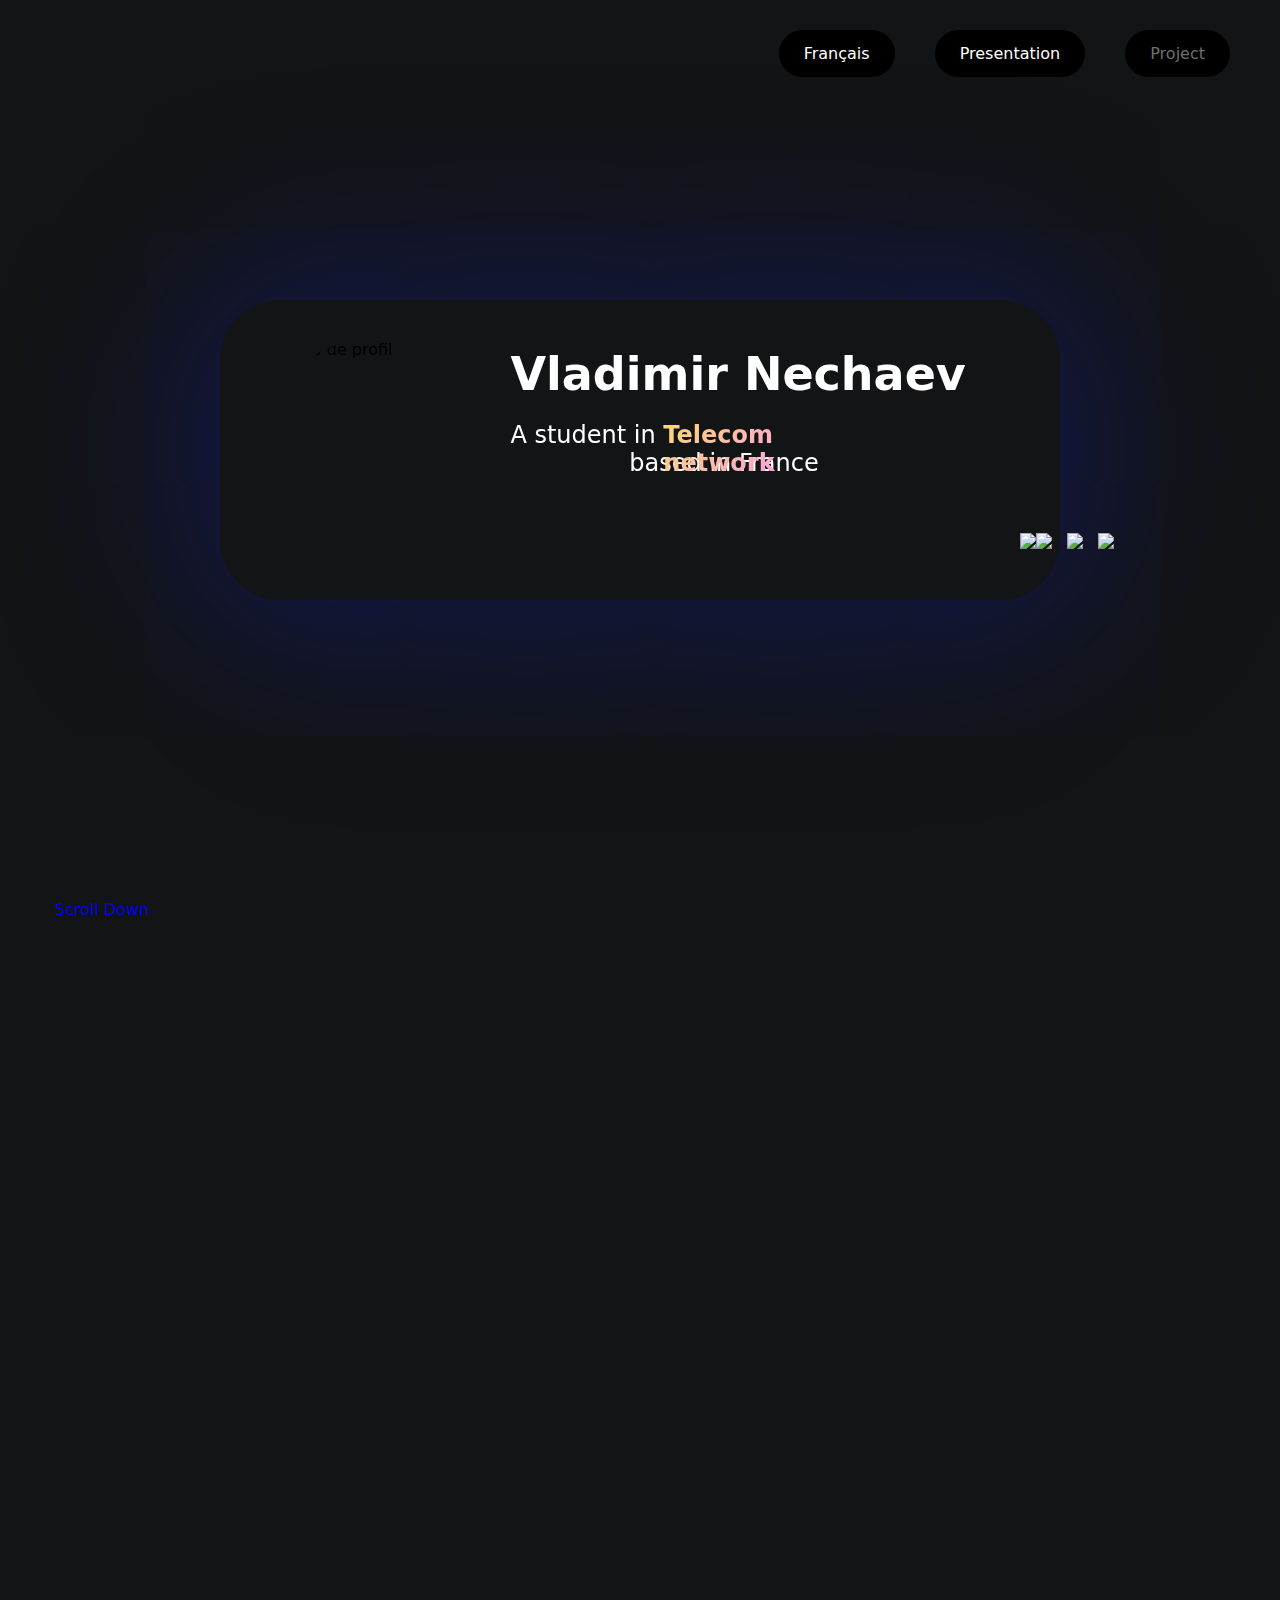
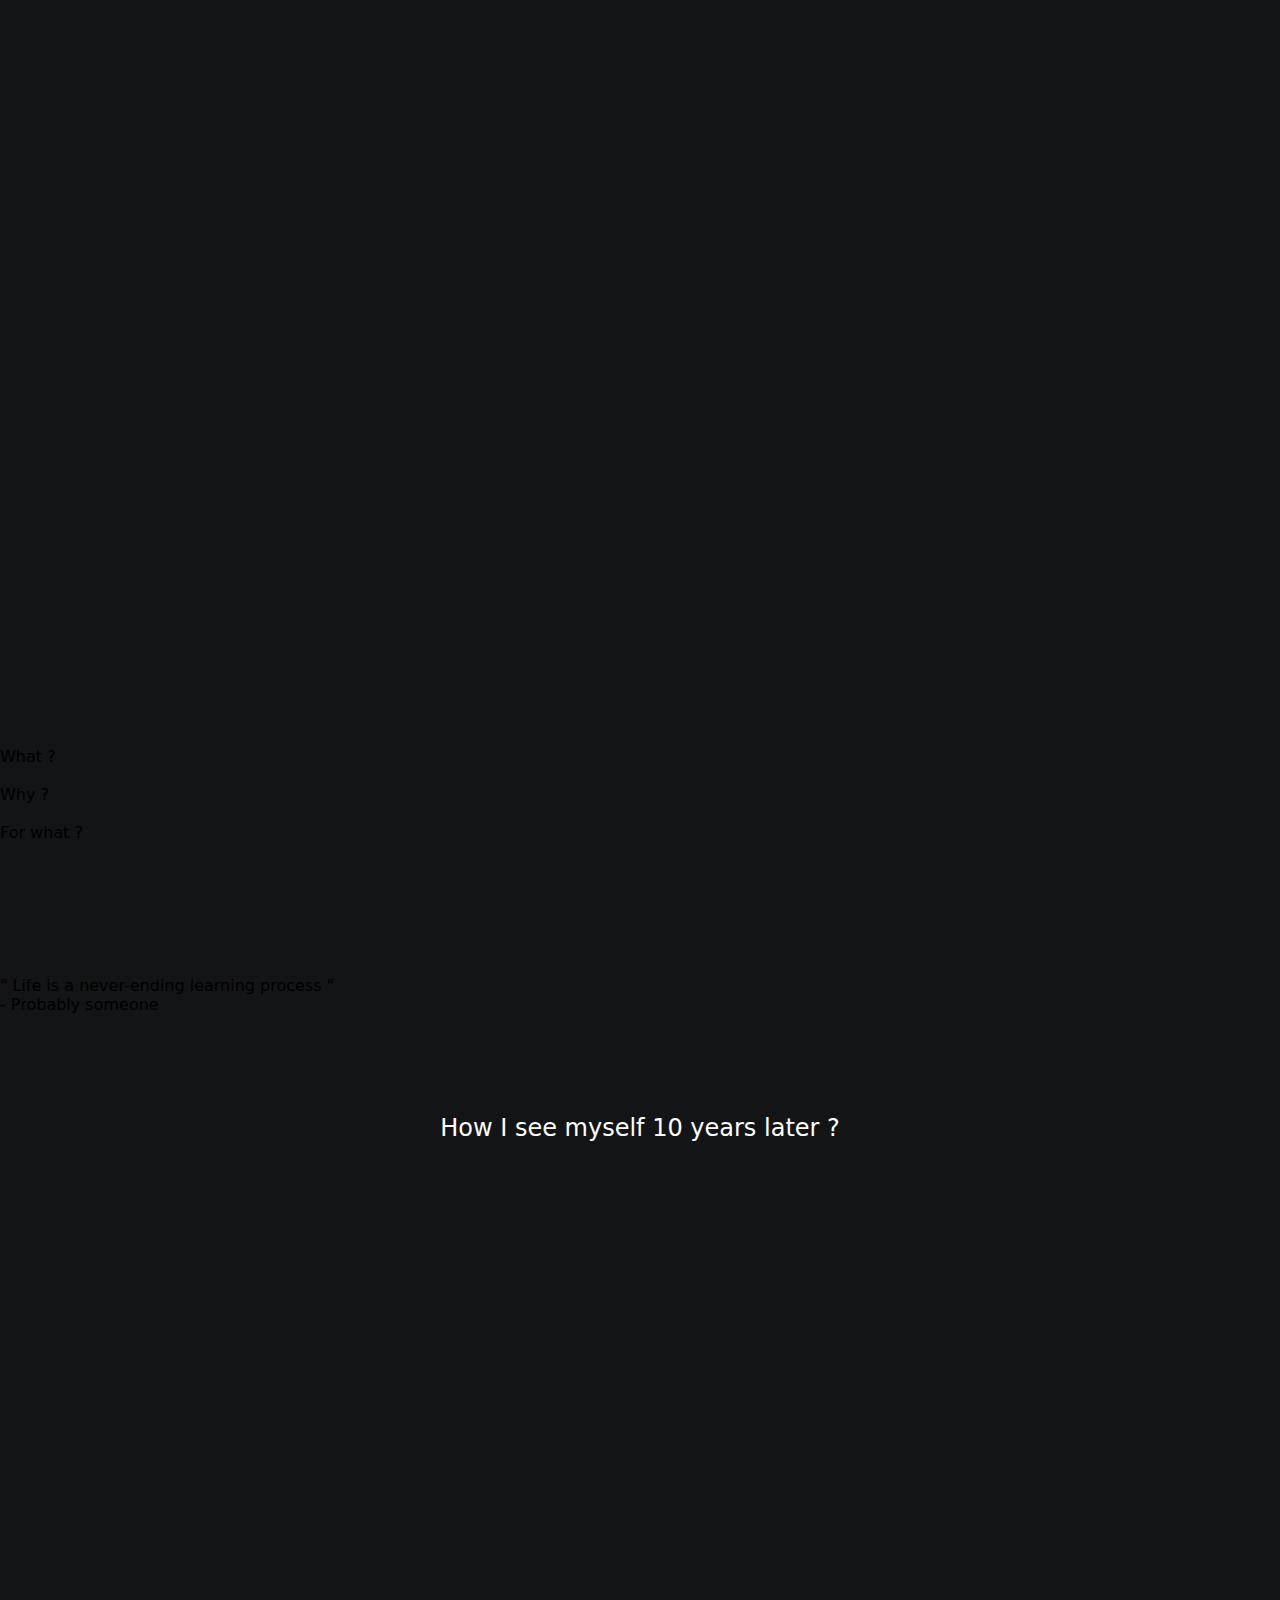
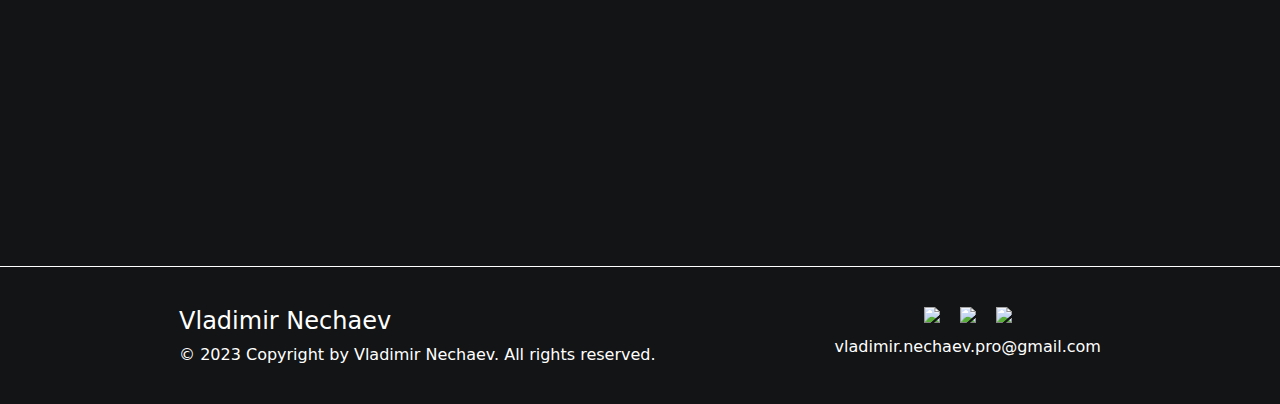
==== index-eng.html @ 0eebce8b "English" ====
<!DOCTYPE html>
<html lang="fr">
<head>
    <meta charset="UTF-8">
    <meta name="viewport" content="width=device-width, initial-scale=1.0">
    <title>Vladimir Nechaev - Portfolio</title>
    <link rel="stylesheet" href="css/header.css">
    <link rel="stylesheet" href="css/card-presentation.css">
    <link rel="stylesheet" href="css/reorirentation.css">
    <link rel="stylesheet" href="css/citation.css">
    <link rel="stylesheet" href="css/vision.css">
    <link rel="stylesheet" href="css/souhait.css">
    <link rel="stylesheet" href="css/metier.css">
    <link rel="stylesheet" href="css/footer.css">
    <link rel="stylesheet" href="css/media.css">
    <link rel="stylesheet" href="lang/lang.css">
    <link href="https://unpkg.com/aos@2.3.1/dist/aos.css" rel="stylesheet">
    <script src="https://unpkg.com/aos@2.3.1/dist/aos.js"></script>
    <link rel="shortcut icon" href="images/favicon.svg">
</head>

<body>
    <header class="bg">    
        <div class="video">
            <video class="video-bg" autoplay="autoplay" muted="" loop="infinte" src="images/data.mp4"></video>
        </div>
        <section class="marginbg">
            <nav class="lien-a">
                <a class="lang" href="index.html">Français</a>
                <a class="presentation" >Presentation</a>
                <a href="projet.html" class="projet" >Project</a> 
            </nav>
            
            <section class="cardprofil">

                <div class="bg-profil">
                    <img class="pp" src="images/pp.jpg" alt="Photo de profil">
                    <div class="infoprofil">
                        <h1 class="name">Vladimir Nechaev</h1>
                        <h2 class="bio">A student in <strong class="reseautelecom">Telecom network</strong> based in France</h2>
                        <section class="rsociaux">
                            <a href="mailto:vladimir.nechaev.pro@gmail.com" class="mail" target="_blank">
                                <img src="images/mail.svg">
                            </a>
                            <a href="https://fr.linkedin.com/in/vladimir-nechaev-73aa3a1a1" class="linkedin" target="_blank">
                                <img src="images/linkedin.svg">
                            </a>
                            <a href="https://twitter.com/vladimir_nch" class="twitter" target="_blank">
                                <img src="images/twitter.svg">
                            </a>
                            <a href="https://www.instagram.com/vladimir_nchv/" class="instagram" target="_blank">
                                <img src="images/instagram.svg">
                            </a>

                        </section>  
                    </div>
                </div>
            </section>
        
            <section id="section" class="scroll">
                <a href="#start"><span></span> Scroll Down</a>
            </section>
            
        </section> 

    </header>

    <main>
        <div class="contenu">
            <h3 data-aos="zoom-out" id="start" class="apropos">About me</h3> 
        </div>

        <div class="margincard">
            <div class="cardgrid">
                
                <div data-aos="fade-right" id="card" class="card-a">
                    <h4 class="descritpion">Description</h4>
                    <p class="descritpion-p">French-Russian-Vietnamese born in Moscow, Russia, now living in France</p>
                    <br>
                    <p class="descritpion-p">I'm passionate about design, entrepreneurship, travel, cooking, the arts, cinema, Switzerland - pretty much anything and everything.</p>
                </div>

                <div data-aos="fade-left" id="card" class="card-b">
                    <a href="https://www.insee.fr/fr/statistiques/3676610?sommaire=3696937" target="_blank"> 
                    <h4 class="age">Age</h4>
                    <div class="age-circle">
                        <p class="age-n">19</p>
                        <img src="images/circle.svg" class="circle">
                    </div>
                    </a>
                </div>

                <div data-aos="fade-right" id="card" class="card-c">
                    <h4 class="localisation">Location</h4>
                    <a href="https://maps.app.goo.gl/Cd7Qs2GbvizMtQzr9" target="_blank">
                        <p class="ville">Colmar 
                        <svg class="loca" xmlns="http://www.w3.org/2000/svg" width="74" height="74" viewBox="0 0 74 74" fill="none">
                            <path fill-rule="evenodd" clip-rule="evenodd" d="M49.922 35.589C49.922 38.86 48.6226 41.997 46.3097 44.31C43.9967 46.6229 40.8597 47.9223 37.5887 47.9223C34.3177 47.9223 31.1807 46.6229 28.8677 44.31C26.5548 41.997 25.2554 38.86 25.2554 35.589C25.2554 32.318 26.5548 29.1809 28.8677 26.868C31.1807 24.555 34.3177 23.2556 37.5887 23.2556C40.8597 23.2556 43.9967 24.555 46.3097 26.868C48.6226 29.1809 49.922 32.318 49.922 35.589ZM43.7554 35.589C43.7554 37.2245 43.1057 38.793 41.9492 39.9495C40.7927 41.1059 39.2242 41.7556 37.5887 41.7556C35.9532 41.7556 34.3847 41.1059 33.2282 39.9495C32.0717 38.793 31.422 37.2245 31.422 35.589C31.422 33.9535 32.0717 32.385 33.2282 31.2285C34.3847 30.072 35.9532 29.4223 37.5887 29.4223C39.2242 29.4223 40.7927 30.072 41.9492 31.2285C43.1057 32.385 43.7554 33.9535 43.7554 35.589Z" fill="white"/>
                            <path fill-rule="evenodd" clip-rule="evenodd" d="M17.6148 54.8475C13.6399 51.0629 10.8765 46.1846 9.67414 40.8295C8.47173 35.4743 8.88431 29.8829 10.8597 24.7623C12.8351 19.6417 16.2846 15.2218 20.7719 12.0616C25.2593 8.90143 30.583 7.14288 36.0698 7.00834C41.5566 6.8738 46.96 8.36931 51.5969 11.3058C56.2337 14.2422 59.8957 18.4877 62.1197 23.5054C64.3437 28.523 65.0298 34.0875 64.0913 39.4951C63.1528 44.9027 60.6318 49.9106 56.8472 53.8855L37.712 73.9826L17.6148 54.8475ZM52.3825 49.6336L37.4993 65.2661L21.8668 50.3828C18.7753 47.4392 16.6261 43.6451 15.691 39.4801C14.7559 35.3151 15.0768 30.9663 16.6131 26.9837C18.1495 23.001 20.8323 19.5634 24.3223 17.1055C27.8124 14.6476 31.9529 13.2798 36.2203 13.175C40.4877 13.0702 44.6903 14.2332 48.2968 16.5169C51.9032 18.8005 54.7515 22.1024 56.4815 26.0048C58.2115 29.9072 58.7454 34.235 58.0158 38.4409C57.2862 42.6467 55.3258 46.5418 52.3825 49.6336Z" fill="white"/>
                        </svg> 
                        </p>
                    </a>
                </div>

                <div data-aos="fade-left" id="card" class="card-d">
                    <h4 class="centre">Area of interest</h4>
                    <div class="centredinteret">
                        <p class="interet">🌉 Design</p>
                        <p class="interet">💪 Sport</p>
                        <p class="interet">🧑🏻‍💻 Coding</p>
                        <p class="interet">💼 Entrepreneurship</p>
                        <p class="interet">🎨 Art</p>
                    </div>
                </div>

                <div data-aos="fade-up" id="card" class="card-e">
                    <h4 class="formation">Education</h4>

                    <section class="formation-all">

                        <section class="bloc-forma">
                            <a href="https://www.google.com/maps/place/Institution+Sainte+Jeanne+d'Arc/@47.7510358,7.3289624,15z/data=!4m10!1m2!2m1!1sjeanne+d'arc+mulhouse!3m6!1s0x47919b0bb37f8f4b:0xa2347cc8f3a97f74!8m2!3d47.7438673!4d7.3368744!15sChVqZWFubmUgZCdhcmMgbXVsaG91c2WSAQ9wcml2YXRlX2NvbGxlZ2XgAQA!16s%2Fg%2F1tcvn5zd?entry=ttu" target="_blank" class="card-forma">
                                <h5 class="forma-b">High School Jeanne d’arc</h5>
                                <p class="forma-c">Bac général mention TB : SES / HGGSP</p>
                            </a>
                            <a href="https://www.google.com/maps/place/Dut+Techniques+De+Commercialisation/@48.0775104,7.3685798,17z/data=!3m1!4b1!4m6!3m5!1s0x479165fbf4997f3f:0xb5f7d652ec95aba9!8m2!3d48.0775068!4d7.3711547!16s%2Fg%2F11j2yps830?entry=ttu" target="_blank" class="card-forma">
                                <h5 class="forma-b">BUT TC</h5>
                                <p class="forma-c">1 year successfully completed, negotiation competition won</p>
                            </a>
                            <a href="https://www.google.com/maps/place/IUT+de+Colmar-+Département+Reseaux+%26+Télécommunications/@48.0775549,7.3687336,17z/data=!3m1!4b1!4m6!3m5!1s0x479165fbf6a831af:0x8492be3c208e1ed2!8m2!3d48.0775513!4d7.3713085!16s%2Fg%2F11dxc1rqnf?entry=ttu" target="_blank" class="card-forma">
                                <h5 class="forma-b">BUT Network and Telecom</h5>
                                <p class="forma-c">In progress.....</p>
                            </a>
                        </section>

                        <img data-aos="fade-right" src="images/line.png" class="line"> 

                        <div data-aos="fade-down" class="reo-line">
                            <div class="line-v">
                                <img src="images/line-v.png">
                            </div>
                                
                            <p>Reorientation</p>
                        </div>
                    
                    </section>
                </div>
            </div>
        </div>

        <div data-aos="fade-down" class="def">
            <li> BUT : Bachlor Universitaire Technologique</li>
            <li> TC : Marketing technology</li>
            <li> RT : Network and telecom</li>
            <li> Âge : Estimated at 80 years, based on average French life expectancy</li>
        </div>

        <div class="reorientation">
            <div class="reo-title">
                <img class="round" data-aos="fade-right" data-aos-delay="200" src="images/round.svg">
                <img data-aos="fade-right" data-aos-delay="100" src="images/round.svg">
                <h2 data-aos="zoom-in" >Reorientation</h2>
                <img data-aos="fade-left" data-aos-delay="00" src="images/round.svg">
                <img class="round" data-aos="fade-left" data-aos-delay="200" src="images/round.svg">
            </div>

            <p class="quoi">What ?</p>
            <p data-aos="zoom-out" class="quoi-p">I reoriented myself after my BUT 1 in TC.</p>
            <p class="pourquoi">Why ?</p>
            <p data-aos="zoom-out" class="pourquoi-p">I was looking to acquire more advanced technical skills, ones I couldn't easily master on my own, while at the same time broadening my job prospects.</p>
            <p class="pour-quoi">For what ?</p>
            <p data-aos="zoom-out" class="pour-quoi-p">For a BUT RT, which I consider more suited to my needs, it enables me to acquire skills in coding and computer networks. The technical aspect, combined with my business skills, will make me versatile and well-rounded.</p>

        </div>

        <div class="citation"> 
            <p data-aos="fade-up" data-aos-delay="100" class="cita-a"> But </p>
            <p data-aos="fade-up" data-aos-delay="200" class="cita-b"> it's not  </p>
            <p data-aos="fade-up" data-aos-delay="300" class="cita-c"> the end.......... </p>
            <p data-aos="fade-up" data-aos-delay="400" class="cita-main"> ...Because... </p>

            <section class="cita">
                <img data-aos="fade-right" class="line-b" src="images/line2.png">
                <p class="citation-p">" Life is a never-ending learning process "</p>
                <p class="citation-author">- Probably someone</p>
            </section>

            <img data-aos="fade-down" data-aos-duration="700" src="images/arrow.png">
        </div>

        <div class=vision>
            <p class="plus-tard">How I see myself 10 years later ?</p>
            <p data-aos="fade-up" class="honnete">I honestly don't know.</p>
            <p data-aos="fade-down" class="blabla">Given the palpable uncertainty that characterizes the future, it's becoming increasingly complex to map out long-term perspectives. As we look ahead to the next ten years, the fog of uncertainty seems to thicken, making the task of projecting ourselves into the future an arduous one. The undeniable reality is that our societies are evolving, shaped by forces that are sometimes beneficial, sometimes devastating. Climate upheavals, manifest in extreme weather phenomena, are disrupting the environmental balance. These changes not only have ecological consequences, but also have social, economic and political repercussions. Armed conflicts, exacerbated by increasingly scarce resources, are emerging as question marks over global stability.</p>
            <p data-aos="zoom-out" class="mais">But...</p>
        </div>

        <div class="souhait">
            <p data-aos="fade-right" class="souhait-p">I would like to</p>
            
            <div class="margincard-terme">
                <section class="terme-card">
                    <div data-aos="fade-right" data-aos-delay="300" class="court-terme">
                        <p class="terme-title">Short term</p>
                        <p class="terme-p">Succeed in my BUT and maybe go abroad if I can. <br><br> Do side projects to discover and create small businesses.</p>
                        <p class="sky">Sky</p>
                    </div>
                    <div data-aos="fade-right" data-aos-delay="500" class="moyen-terme">
                        <p class="terme-title-a">Medium term</p>
                        <p class="terme-p-a">Continue my studies and go to engineering school if I can, or a Master's degree. <br><br> Create my own business, application or software. Diversify my activities.</p>
                        <p class="isthe">is the</p>
                    </div>
                    <div data-aos="fade-right" data-aos-delay="700" class="long-terme">
                        <p class="terme-title-a">Long term</p>
                        <p class="terme-p-a">Find a job in Switzerland, or a qualified position in France. Or telecommute from abroad. <br><br> And finally, to be fulfilled with my life.</p>
                        <p class="limite">limit</p>
                    </div>
                </section>
            </div>
        </div>

        <div class="metier">
            <p data-aos="fade-right" class="metier-title">The jobs I'd like to do</p>
            
            <div class="margincard-metier">
                <section class="metier-card">
                    <div data-aos="zoom-out" data-aos-delay="100" class="metier-a">
                        <p class="metier-card-title">Business Engineer</p>
                        <p class="metier-card-p">A job that combines technical and commercial skills. <br><br> This is the position I'd like to achieve by combining my technical knowledge with my business experience.</p>
                    </div>
                    <div data-aos="zoom-out" data-aos-delay="300" class="metier-b">
                        <p class="metier-card-title">Fullstack developer</p>
                        <p class="metier-card-p">I'd like to have enough coding skills to create sites, software and networks. <br><br> This profession is in demand on the job market</p>
                    </div>
                    <div data-aos="zoom-out" data-aos-delay="500" class="metier-c">
                        <p class="metier-card-title">Network Admin</p>
                        <p class="metier-card-p">This could be a good way to start your career. <br><br> I'd like to go to Switzerland or abroad to practice it.</p>
                    </div>
                    <div data-aos="zoom-out" data-aos-delay="100" class="metier-d">
                        <p class="metier-card-title">Entrepreneur</p>
                        <p class="metier-card-p">Depending on the results of my projects. If I can make a business profitable.<br><br> If not, open my own business "digitization" company.</p>
                    </div>
                    <div data-aos="zoom-out" data-aos-delay="300" class="metier-e">
                        <p class="metier-card-title">Graphic designer</p>
                        <p class="metier-card-p">If it's not replaced by AI, I can do it freelance.<br><br>It's my job-passion.</p>
                    </div>
                    <div data-aos="zoom-out" data-aos-delay="500" class="metier-f">
                        <p class="metier-card-title">Un métier qui n’existe pas encore</p>
                        <p class="metier-card-p">AI will replace 80% of jobs. I don't know if all those mentioned above won't just disappear.<br><br>I'll adapt.</p>
                    </div>
                </section>

            </div>
        
        </div>

    </main>

        <footer>
            <section class="footer-main">
                <div class="vladimir-copy">
                    <p class="vladimir">Vladimir Nechaev</p>
                    <p class="copyright">© 2023 Copyright by Vladimir Nechaev. All rights reserved.</p>
                </div>

                <section class="footer-rs">

                    <section class="footer-rsociaux">
                        <a href="https://fr.linkedin.com/in/vladimir-nechaev-73aa3a1a1" class="linkedin" target="_blank">
                            <img src="images/linkedin.svg">
                        </a>
                        <a href="https://twitter.com/vladimir_nch" class="twitter" target="_blank">
                            <img src="images/twitter.svg">
                        </a>
                        <a href="https://www.instagram.com/vladimir_nchv/" class="instagram" target="_blank">
                            <img src="images/instagram.svg">
                        </a>
                    </section>  

                    <a href="mailto:vladimir.nechaev.pro@gmail.com" class="mail-vlad">vladimir.nechaev.pro@gmail.com</a>

                </section>

            </section>
        </footer>

    <script>
        AOS.init();
    </script>

</body>

</html>
---- css/header.css ----
* {
    text-decoration: none;
    margin: 0;
    padding: 0;
    font-family: system-ui, -apple-system, BlinkMacSystemFont, 'Segoe UI', Roboto, Oxygen, Ubuntu, Cantarell, 'Open Sans', 'Helvetica Neue', sans-serif;
}

h1, h2, h3, h4, h5, p {
    margin: 0;
}

body {
    background-color: #131415;
}

.video {
    position: absolute;
    width: 100%;
    height: 100vh;
    overflow: hidden;
    z-index: -100;
}

.video-bg {
    position: absolute;
    min-width: 100%;
    min-height: 100%;
}

header {
    width: 100%;
    min-height: 100vh;
    min-width: 100vh;
    padding: 0;
    position: relative;
}

.marginbg {
    margin-inline: 55px;
}

/*les boutons boutons*/ 

.lien-a {
    position: absolute;
    right: 0;
    margin: 30px;
    display: inline;
}

.lien-a a { 
    text-decoration: none;
    color: white;
    font-size: 16px;
    margin-inline: 20px;
    display: inline-block;
    font-size: 16px;
    padding: 14px 25px;
    margin-left: 15px;
    justify-content: center;
    align-items: center;
    border: none;
    border-radius: 100px;
    background: black;
    transition: all 0.3s;
}

.lien-a a:hover {
    box-shadow: inset 0 0 0 1px #ffffff;
}

.lien-b a:hover {
    box-shadow: inset 0 0 0 1px #ffffff;
}

a.projet {
    color: rgba(255, 255, 255, 0.438);
}

/*carte profile*/ 


.cardprofil {
    display: grid;
    place-items: center;
    min-height: 100vh;

}

.bg-profil {
    width: 760px;
    height: 300px;
    padding-inline: 40px;
    border-radius: 60px;
    -webkit-backdrop-filter: blur(15px);
    box-shadow: 0px 4px 200px 30px rgba(13, 37, 255, 0.25);
    backdrop-filter: blur(15px);
    display: flex;
    align-items: center;
    transition: all 0.4s;
}

.bg-profil:hover {
    border: 1px solid rgb(196, 196, 196);
    transform: scale(1.07);
}

.pp {
    width: 220px;
    height: 220px;
    flex-shrink: 0;
    border-radius: 999px;
    transition: all 0.2s;
}

.pp:active {
    transform: scale(0.9);
}

.infoprofil {
    display: flex;
    flex-direction: column;
    margin-left: 4%;
}

.name {
    color: #FFF;
    font-size: 46px;
    font-style: normal;
    font-weight: 700;
    margin-bottom: 4%;
}

.bio {
    color: #FFF;
    font-size: 24px;
    font-style: normal;
    font-weight: 400;
    width: 70%;
    margin-bottom: 1%;
}

.reseautelecom {
    font-style: normal;
    font-weight: 600;
    line-height: normal;
    position: relative;
    color: transparent;
    font-weight: bold;
}

.reseautelecom::after {
    content: "Réseau Telecom";
    position: absolute;
    top: 0;
    left: 0;
    background: linear-gradient(-45deg, #B4FFA1 , #00FFE0 , rgb(251, 143, 255) , #ffd970);
    background-size: 400% 400%;
    -webkit-background-clip: text;
    background-clip: text;
    color: transparent;
    animation: gradient 15s ease infinite;
}

@keyframes gradient {
    0% {
        background-position: 0% 50%;
    }
    50% {
        background-position: 100% 50%;
    }
    100% {
        background-position: 0% 50%;
    }
}

/*Réseau sociaux*/


.rsociaux {
    margin-top: 10%;
    margin-left: 100%;
    display: flex;
}

.twitter {
    margin-inline: 15px;
    transition: all 0.2s;
}

.linkedin {
    transition: all 0.2s;
}

.instagram {
    transition: all 0.2s;
}

.twitter:hover {
    transform: scale(1.20);
}

.linkedin:hover {
    transform: scale(1.20);
}

.instagram:hover {
    transform: scale(1.20);
}

/*langues*/

.gb {
    position: absolute; 
    bottom: 60px;
    display: flex;
    flex-direction: row-reverse;
    align-items: center;
    text-decoration: none;
    color: white;
}

.english {
    margin-left: 5px;
}
---- css/card-presentation.css ----
/*Main*/

.apropos {
    color: #FFF;
    font-size: 38px;
    font-weight: 500;
    margin-left: 20%;
}

main {
    overflow: hidden;
}

.contenu {
    margin-top: 80px;
}

.margincard {
    display: flex;
    justify-content: center;
}

/*grid de card*/

.cardgrid {
    margin-top: 80px;
    display: grid;
    grid-template-columns: repeat(3, 300px);
    grid-template-rows: repeat(3, 300px);
    grid-row-gap: 40px;
    grid-column-gap: 30px;
}

/*cards*/

/*card-a ------------------------------------------*/

.card-a {
    grid-column-start: 1;
    grid-column-end: 3;
    border-radius: 40px;
    background: linear-gradient(66deg, #06F -89.86%, #AD00FF 112.72%);    
    box-shadow: 0px 4px 200px 30px rgba(13, 37, 255, 0.25);
    padding: 4%;
    transition: all 0.3s;    
}

.descritpion {
    color: white;
    font-size: 28px;
    font-weight: 500;
    margin-bottom: 30px;
}

.descritpion-p {
    color: white;
    font-size: 20px;
    margin-left: 15px;
    transition: all 0.4s;
}

.card-a:hover {
    transform: scale(1.035);
    backdrop-filter: blur(100px);
}

.card-a:hover .descritpion-p {
    transform: scale(0.98);
}

/*card-b ------------------------------------------*/


.card-b {
    grid-column-start: 3;
    grid-column-end: 4;
    position: relative;
    border-radius: 40px;
    background: linear-gradient(152deg, #11CDCC -8.23%, #83FF44 181.57%);  
    box-shadow: 0px 4px 200px 30px #00c2a82d;  
    padding: 7%;
    transition: all 0.3s;
}

.age {
    color: white;
    font-size: 28px;
    font-weight: 500;
}

.age-circle {
    position: absolute;
    top: 50%;
    left: 50%;
    transform: translate(-50%, -50%);
    display: flex;
    align-items: center;
    justify-content: center;
}

.age-n {
    position: absolute;
    color: white;
    font-size: 28px;
    font-weight: 400;
}

.circle {
    position: absolute;
    transition: all 0.5s;
}

.card-b:hover .circle {
    transform: rotate(360deg) scale(0.75);
}

.card-b:hover {
    transform: scale(1.035);
    backdrop-filter: blur(100px);
}

/*card-c ------------------------------------------*/


.card-c {
    grid-column-start: 1;
    grid-column-end: 2;
    border-radius: 40px;
    background: linear-gradient(314deg, #ffd970 -7.02%, #FF007A 135.24%);    
    box-shadow: 0px 4px 200px 30px #c200c22d;
    padding: 7%;
    transition: all 0.3s;
}

.localisation {
    color: white;
    font-size: 28px;
    font-weight: 500;
    margin-bottom: 23%;
}

.ville {
    color: white;
    font-size: 28px;
    display: flex;
    flex-direction: row-reverse;
    align-items: center;
    justify-content: center;
    transition: all 0.4s;
}

.card-c:hover {
    transform: scale(1.035);
    backdrop-filter: blur(100px);
}

.card-c:hover .ville {
    transform: scale(0.9);
}

/*card-d ------------------------------------------*/


.card-d {
    grid-column-start: 2;
    grid-column-end: 4;
    border-radius: 40px;
    background: linear-gradient(182deg, #DB00FF -53.29%, #FF5F2D 143.88%);    
    box-shadow: 0px 4px 200px 30px #3400c22d;
    padding: 4%;
    transition: all 0.3s;
}

.centre {
    color: white;
    font-size: 28px;
    font-weight: 500;
    margin-bottom: 8%;
}

.centredinteret {
    display: flex;
    width: 500px;
    color: white;
    flex-wrap: wrap;
    margin-left: 5%;
}

.interet {
    margin: 15px;
    margin-inline: 30px;
    font-size: 20px;
    transition: all 0.4s;
}

.card-d:hover .interet {
    transform: scale(0.95);
}

.card-d:hover {
    transform: scale(1.035);
    backdrop-filter: blur(100px);
}

/*card-e ------------------------------------------*/


.card-e {
    grid-column-start: 1;
    grid-column-end: 4;
    border-radius: 40px;
    padding: 3%;
    position: relative;
    background: linear-gradient(265deg, #00D1FF 7.87%, #1C4EFF 96.22%);    
    box-shadow: 0px 4px 200px 30px rgba(13, 37, 255, 0.25);
}

.formation-all {
    position: relative;
    display: flex;
    justify-content: center;
}

.formation {
    color: white;
    font-size: 28px;
    font-weight: 500;
    margin-bottom: 4%;
}

.bloc-forma {
    display: flex;
    justify-content: space-around;
    z-index: 2;
}

.card-forma {
    padding: 20px;
    width: 170px;
    height: 100px;
    background: black;
    border-radius: 30px;
    margin-inline: 46px;
    transition: all 0.2s;
}

.forma-b {
    margin-bottom: 10%;
    font-size: 20px;
}

.forma-b, .forma-c {
    color: white;
}

.line {
    position: absolute;
    bottom: 65px;
    width: 100vw;
}

.reo-line {
    display: flex;
    flex-direction: column;
    align-items: center;
    position: absolute;
    right: 235px;
    top: 100px;
}

.reo-line p {
    color: white;
    font-size: 22px;
    font-weight: 600;
}

.card-forma:hover {
    transform: scale(1.05);
    box-shadow: 0px 4px 200px 30px #3400c22d;
    backdrop-filter: blur(100px);
}

/* fin card */

.def {
    display: flex;
    flex-direction: column;
    color: white;
    margin-top: 80px;
    font-size: 20px;
    margin-left: 22%;

}
---- css/vision.css ----
.vision {
    margin-top: 80px;
    display: flex;
    align-items: center;    
    flex-direction: column;
}

.plus-tard {
    color: white;
    font-size: 24px;
    margin-bottom: 5%;
} 


.honnete {
    color: black;
    font-size: 24px;
    font-weight: 500;
    background: white;
    border-radius: 30px;
    padding: 5%;
    padding-inline: 17%;
}

.blabla {
    color: white;
    width: 50%;
    background: linear-gradient(180deg, #FFF 0%, rgba(255, 255, 255, 0.00) 100%);
    text-align: center;
    background-clip: text;
    -webkit-background-clip: text;
    -webkit-text-fill-color: transparent;
}

.mais {
    color: white;
    font-size: 24px;
    margin-top: 80px;
}
---- css/souhait.css ----
.souhait {
    margin-top: 100px;
}

.souhait-p {
    color: white;
    font-size: 24px;
    font-weight: 500;
    margin-left: 20%;
    margin-bottom: 100px;
}

.margincard-terme {
    display: flex;
    flex-direction: column;
    align-items: center;
}

.terme-card {
    display: grid;
    grid-template-columns: repeat(3, 300px);
    grid-column-gap: 70px;
}  

.court-terme {
    background: rgb(197, 197, 255);
    display: flex;
    flex-direction: column;
    width: 300px;
    height: 380px;
    border-radius: 40px;
    padding: 8%;
    margin-top: 20%;
    background: linear-gradient(285deg, #6396E3 -15.48%, #FFF 129.77%);
}

.moyen-terme {
    background: rgb(197, 197, 255);
    display: flex;
    flex-direction: column;
    width: 300px;
    height: 380px;
    border-radius: 40px;
    padding: 8%;
    margin-top: 10%;
    background: linear-gradient(243deg, #093FFF -21.39%, #A3C1EF 159.21%);
}

.long-terme {
    background: rgb(197, 197, 255);
    display: flex;
    flex-direction: column;
    width: 300px;
    height: 380px;
    border-radius: 40px;
    padding: 8%;
    background: linear-gradient(247deg, #000209 9.88%, #3968FA 114.6%);
}

.terme-title {
    margin-bottom: 40px;
    font-size: 32px;
    font-weight: 600;
} 

.terme-p {
    font-size: 20px;
    font-weight: 500;
} 

.terme-title-a {
    margin-bottom: 40px;
    font-size: 28px;
    color: white;
    font-weight: 500;
} 

.terme-p-a {
    font-size: 20px;
    color: white;
    font-weight: 500;
} 

.sky {
    margin-top: 37%;
    margin-left: 70%;
    color: rgba(255, 255, 255, 0.50);
    font-size: 48px;
    font-weight: 600;
}

.isthe {
    margin-top: 27%;
    margin-left: 60%;
    color: rgba(255, 255, 255, 0.50);
    font-size: 48px;
    font-weight: 600;
}

.limite {
    margin-top: 35%;
    margin-left: 60%;
    color: rgba(255, 255, 255, 0.50);
    font-size: 48px;
    font-weight: 600;
}
---- css/metier.css ----
.metier {
    margin-top: 100px;
}

.metier-title {
    color: white;
    font-size: 24px;
    font-weight: 500;
    margin-left: 20%;
    margin-bottom: 100px;
}

.margincard-metier {
    display: flex;
    flex-direction: column;
    align-items: center;
}

.metier-card {
    display: grid;
    grid-template-columns: repeat(3, 300px);
    grid-template-rows: repeat(2, 300px);
    grid-column-gap: 70px;
    grid-row-gap: 70px;
}  

.metier-card-title {
    color: white;
    margin-bottom: 40px;
    font-size: 32px;
    font-weight: 600;
    margin-left: 10px;
}

.metier-card-p {
    color: white;
    margin-bottom: 40px;
    font-size: 20px;
    font-weight: 500;
    margin-left: 10px;
}

.metier-a {
    width: 310px;
    height: 310px;
    border-radius: 40px;
    background: linear-gradient(170deg, #000 7.37%, #0B0036 118.4%);    
    padding: 5%;
}

.metier-b {
    width: 310px;
    height: 310px;
    border-radius: 40px;
    background: linear-gradient(170deg, #000 7.37%, #2F0036 118.4%);    
    padding: 5%;
}

.metier-c {
    width: 310px;
    height: 310px;
    border-radius: 40px;
    background: linear-gradient(170deg, #000 7.37%, #083600 118.4%);    
    padding: 5%;
}

.metier-d {
    width: 310px;
    height: 310px;
    border-radius: 40px;
    background: linear-gradient(170deg, #000 7.37%, #421C1C 118.4%);    
    padding: 5%;
}

.metier-e {
    width: 310px;
    height: 310px;
    border-radius: 40px;
    background: linear-gradient(170deg, #000 7.37%, #003633 118.4%);    
    padding: 5%;
}

.metier-f {
    width: 310px;
    height: 310px;
    border-radius: 40px;
    background: linear-gradient(170deg, #000 7.37%, #2F3600 118.4%);    
    padding: 5%;
}
---- css/footer.css ----
footer {
    margin-top: 15%;
    color: white;
    border-top: 1px solid rgb(255, 255, 255);
    width: 100%;
}

.footer-main {
    margin-top: 40px;
    margin-bottom: 40px;
    display: flex;
    justify-content: space-evenly;
}

.vladimir {
    font-size: 24px;
    margin-bottom: 10px;
}

.footer-rs {
    display: flex;
    flex-direction: column;
    align-items: center;
}

.footer-rsociaux {
    margin-bottom: 10px;
} 

.mail-vlad {
    color: white;
}
---- lang/lang.css ----
.reseautelecom {
    font-style: normal;
    font-weight: 600;
    line-height: normal;
    position: relative;
    color: transparent;
    font-weight: bold;
}

.reseautelecom::after {
    content: "Telecom network";
    position: absolute;
    top: 0;
    left: 0;
    background: linear-gradient(-45deg, #B4FFA1 , #00FFE0 , rgb(251, 143, 255) , #ffd970);
    background-size: 400% 400%;
    -webkit-background-clip: text;
    background-clip: text;
    color: transparent;
    animation: gradient 10s ease infinite;
}

@keyframes gradient {
    0% {
        background-position: 0% 50%;
    }
    50% {
        background-position: 100% 50%;
    }
    100% {
        background-position: 0% 50%;
    }
}

.cita-main::after {
    width: 110%;
    content: "...Because...";
    position: absolute;
    top: 0;
    left: 0;
    background: linear-gradient(-45deg, #B4FFA1 , #00FFE0 , rgb(251, 143, 255) , #ffd970);
    background-size: 400% 400%;
    -webkit-background-clip: text;
    background-clip: text;
    color: transparent;
    animation: gradient 6s ease infinite;
}

@keyframes gradient {
    0% {
        background-position: 0% 50%;
    }
    50% {
        background-position: 100% 50%;
    }
    100% {
        background-position: 0% 50%;
    }
}

.design::after {
    content: "Design";
    position: absolute;
    top: 0;
    left: 0;
    background: linear-gradient(-45deg, #B4FFA1 , #00FFE0 , rgb(247, 18, 255) , #ffd970);
    background-size: 400% 400%;
    -webkit-background-clip: text;
    background-clip: text;
    color: transparent;
    animation: gradient 6s ease infinite;
}

@keyframes gradient {
    0% {
        background-position: 0% 50%;
    }
    50% {
        background-position: 100% 50%;
    }
    100% {
        background-position: 0% 50%;
    }
}
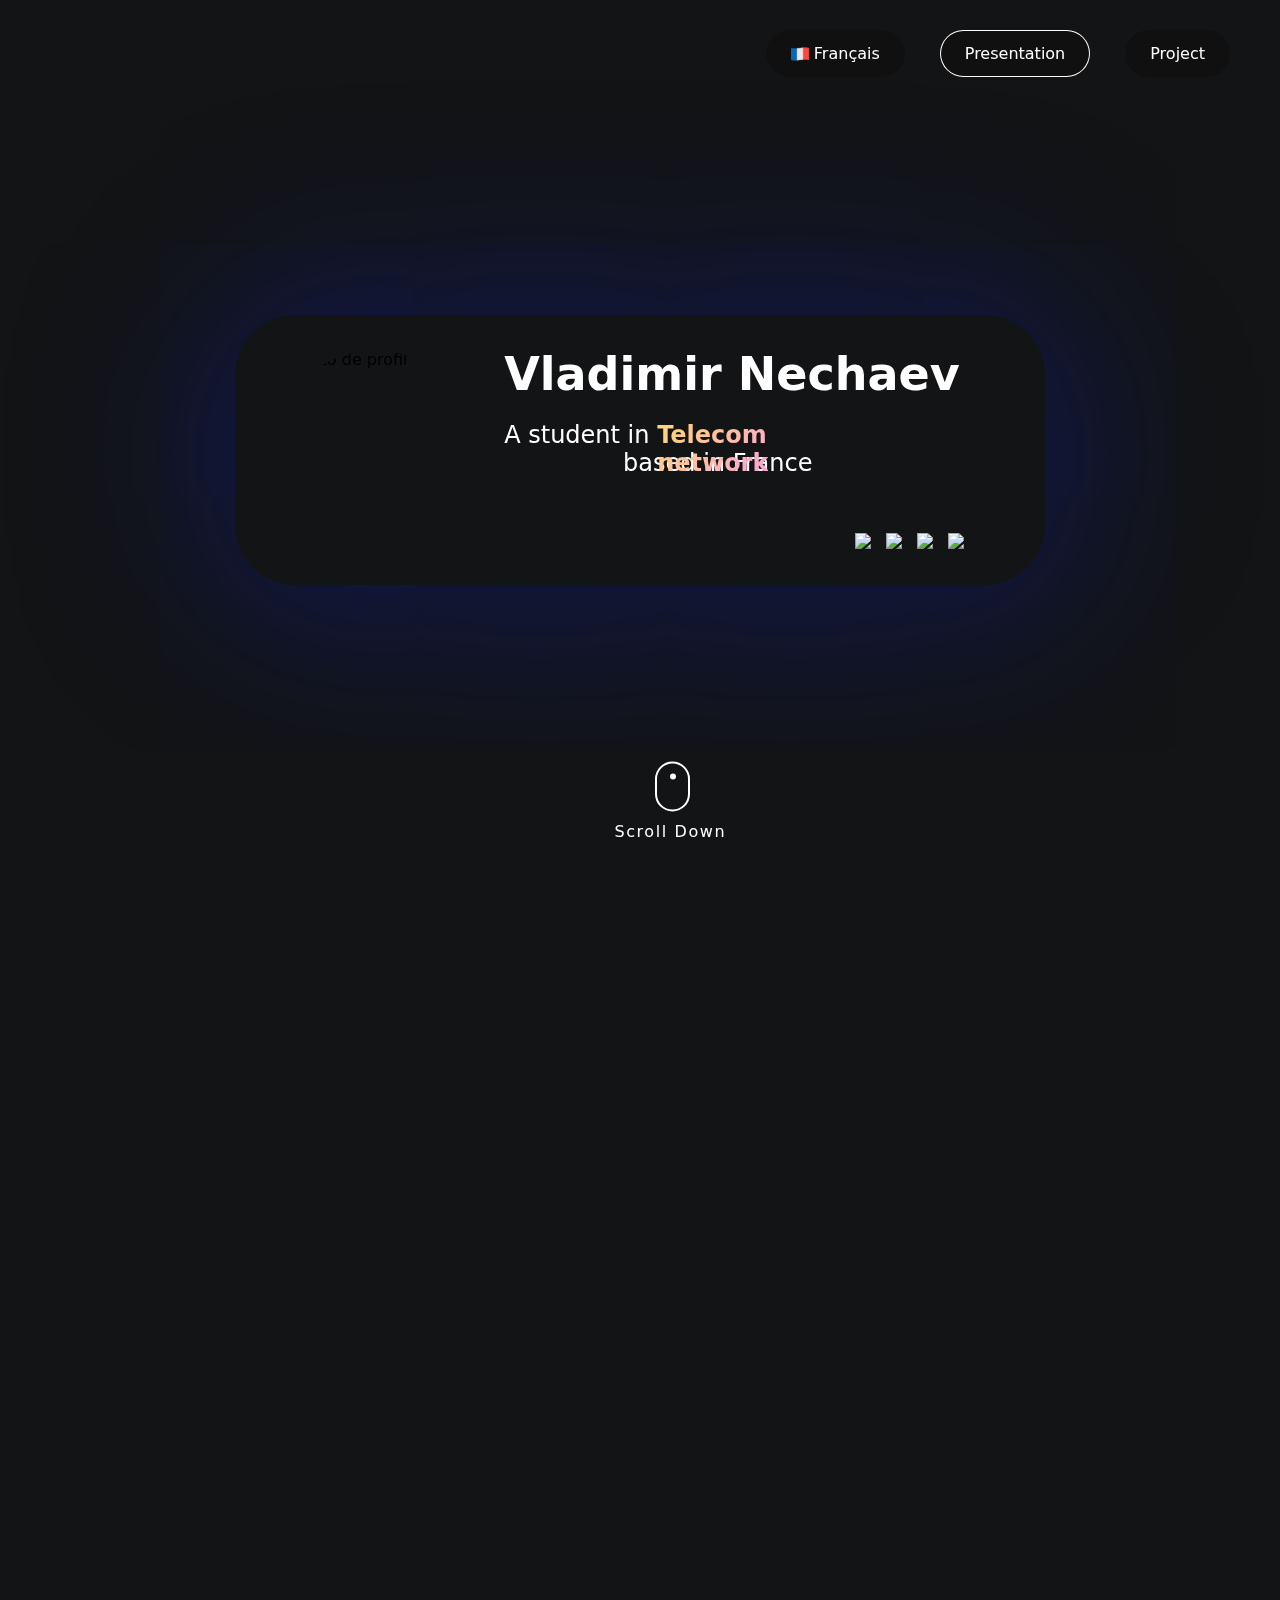
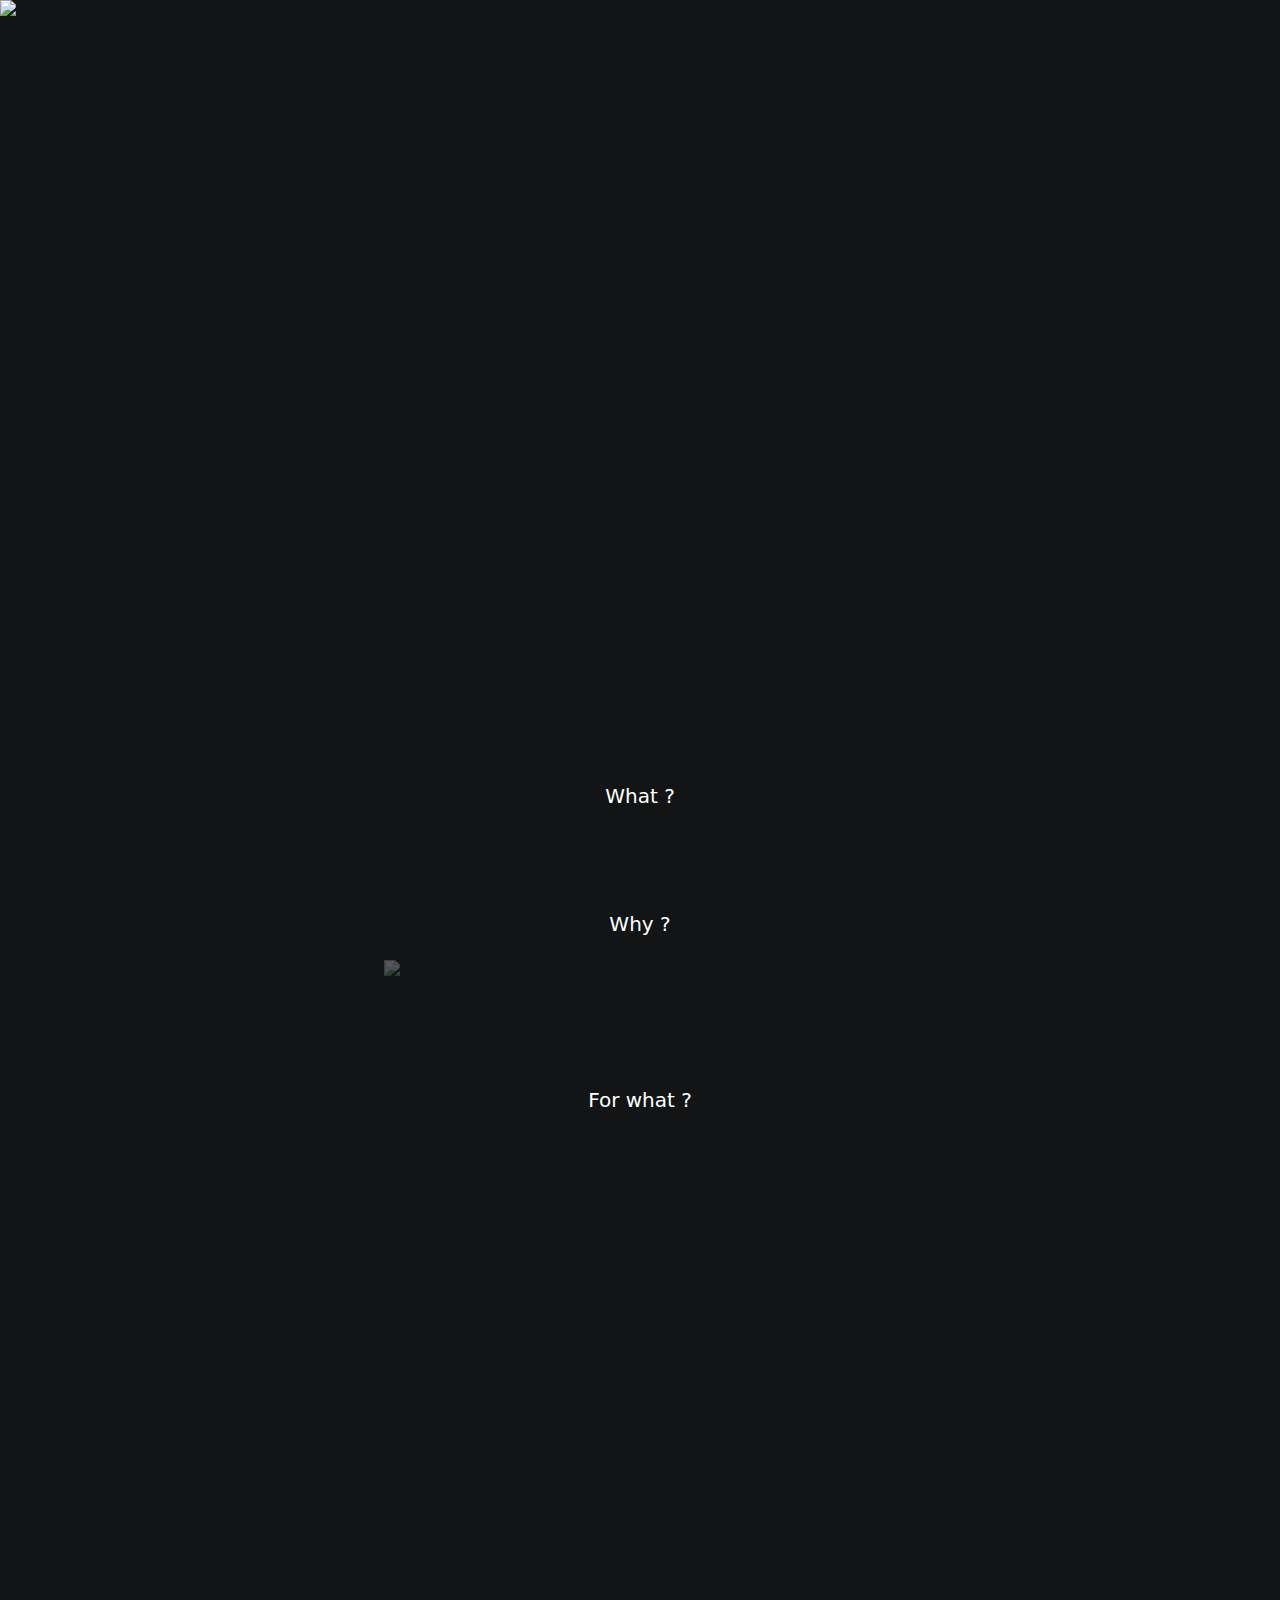
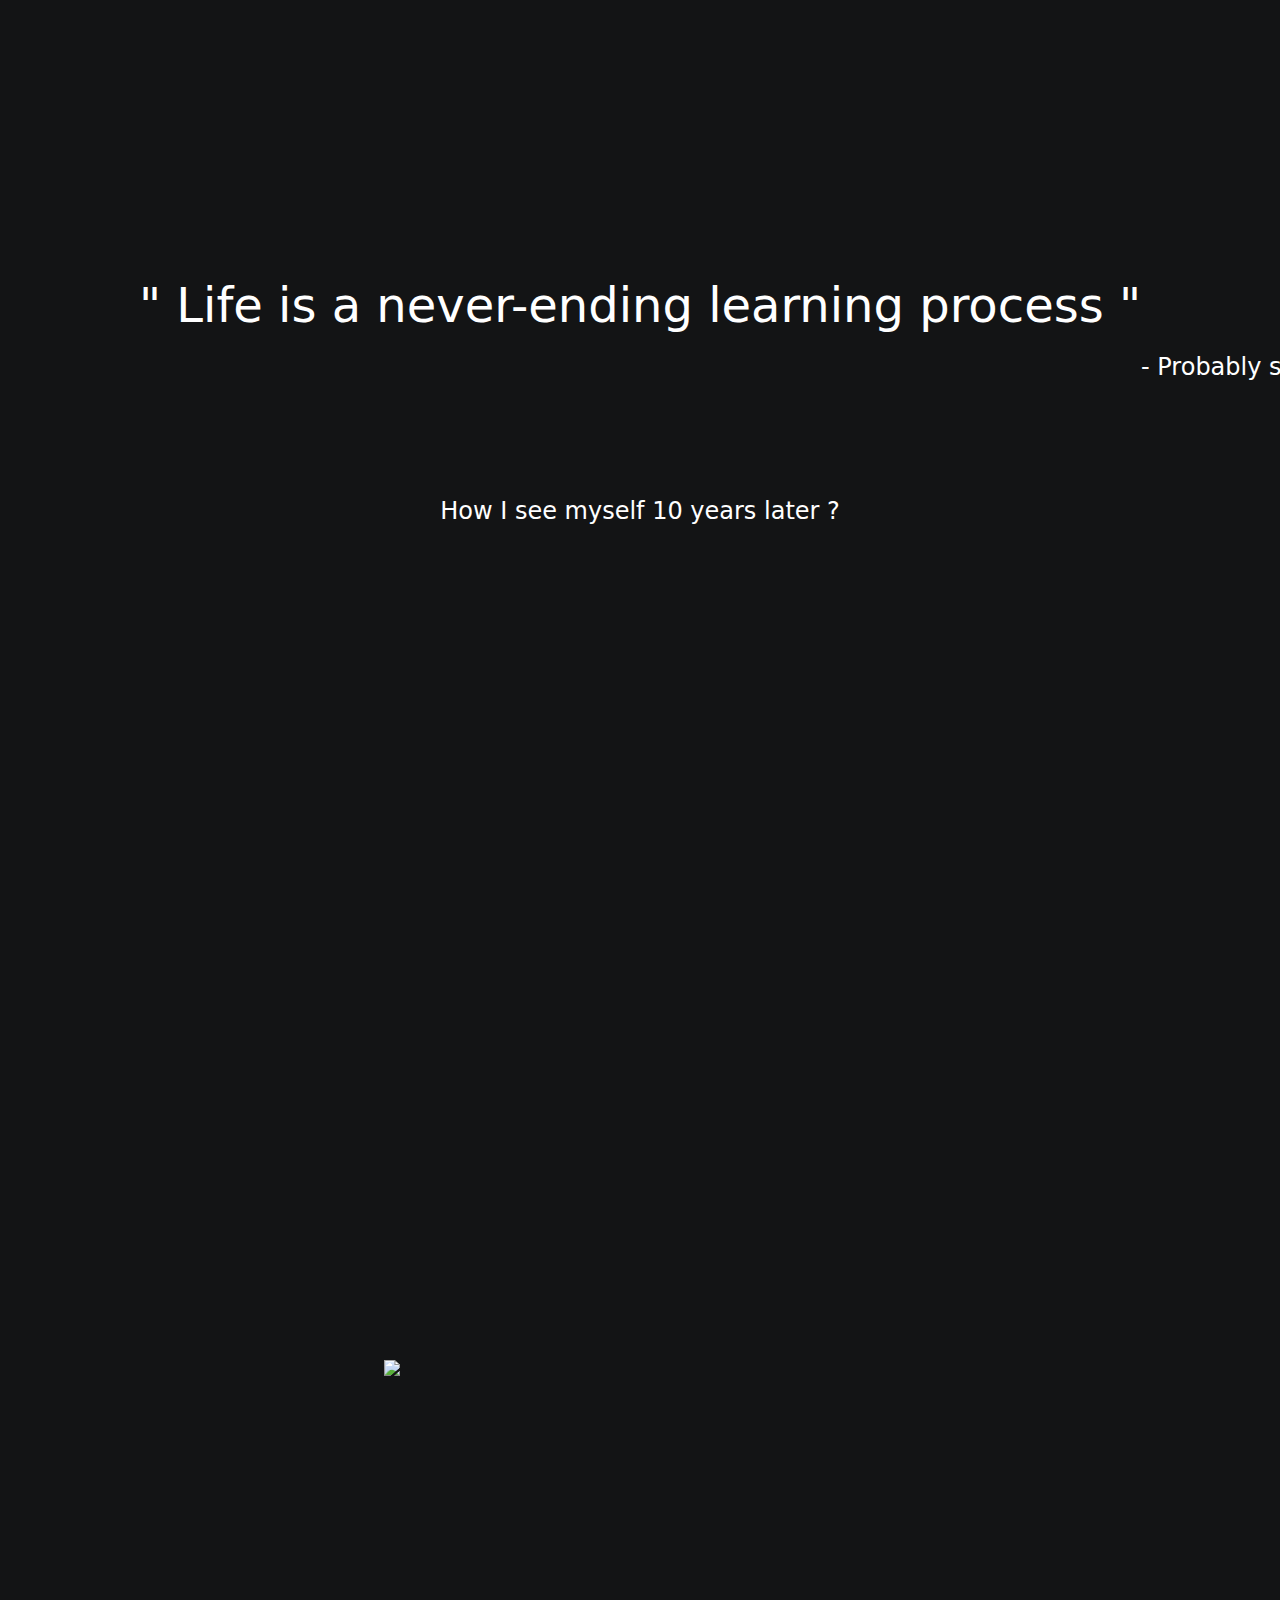
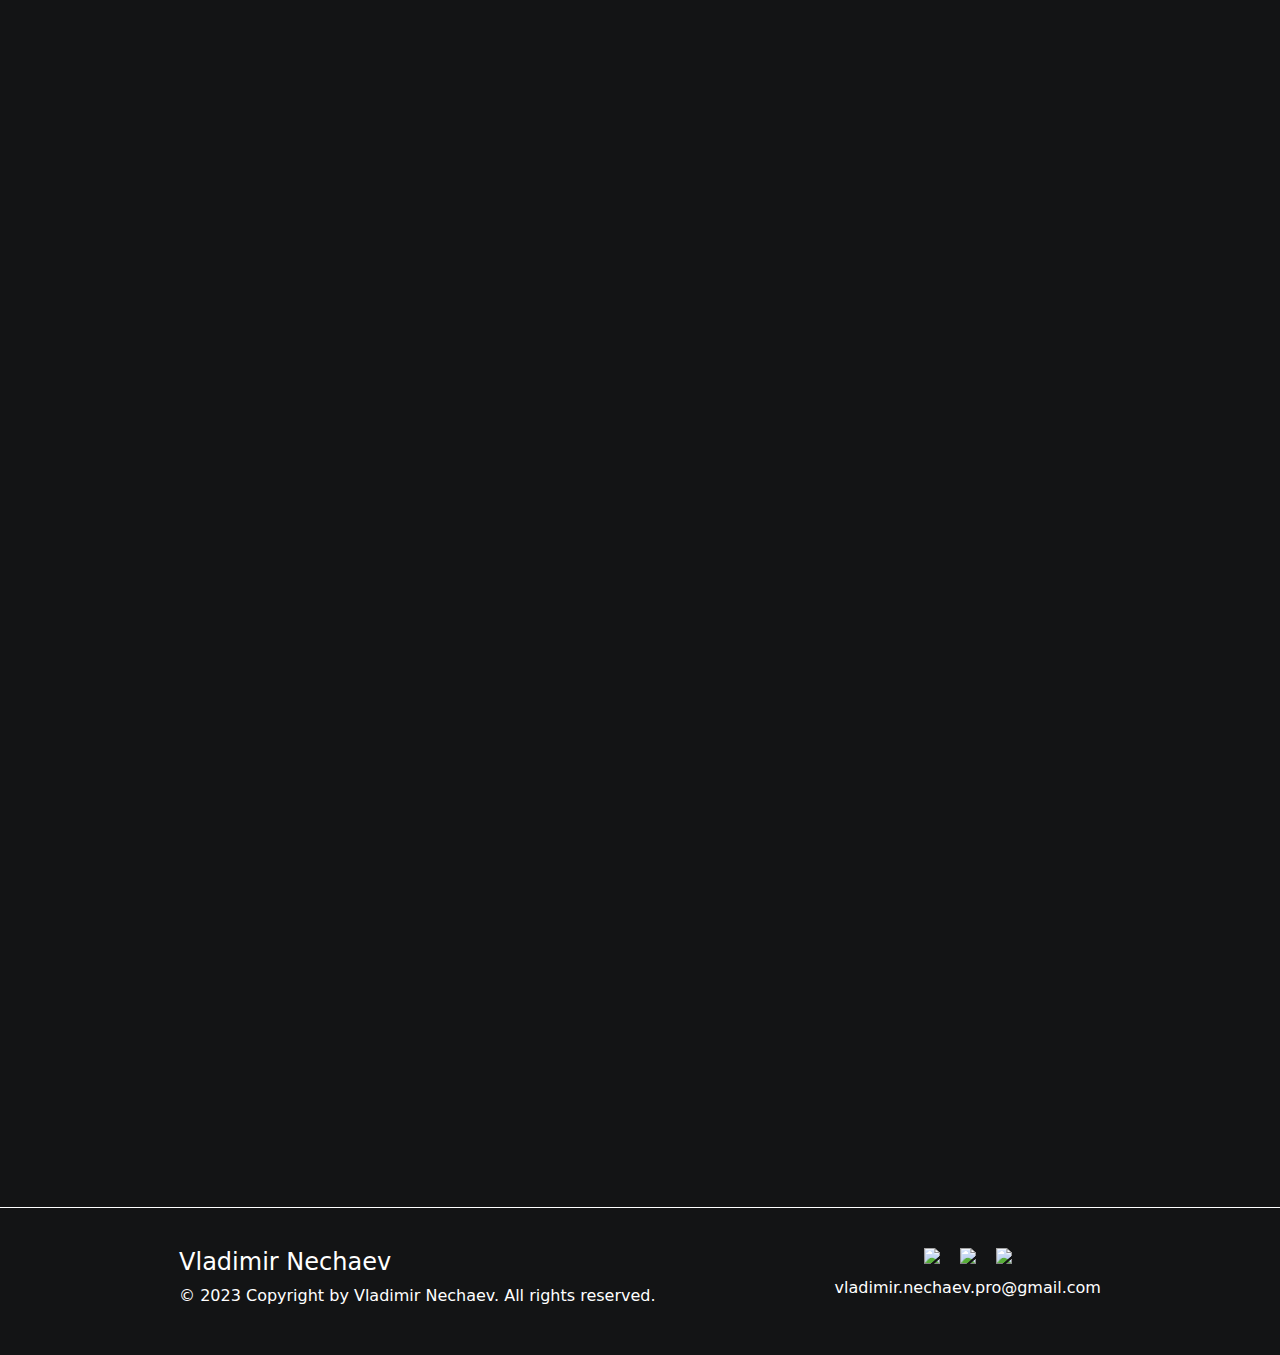
==== commit 1fe65b3c: "hamburger menu" ====
--- a/index-eng.html
+++ b/index-eng.html
@@ -1,293 +1,476 @@
 <!DOCTYPE html>
 <html lang="fr">
-<head>
-    <meta charset="UTF-8">
-    <meta name="viewport" content="width=device-width, initial-scale=1.0">
+  <head>
+    <meta charset="UTF-8" />
+    <meta name="viewport" content="width=device-width, initial-scale=1.0" />
     <title>Vladimir Nechaev - Portfolio</title>
-    <link rel="stylesheet" href="css/header.css">
-    <link rel="stylesheet" href="css/card-presentation.css">
-    <link rel="stylesheet" href="css/reorirentation.css">
-    <link rel="stylesheet" href="css/citation.css">
-    <link rel="stylesheet" href="css/vision.css">
-    <link rel="stylesheet" href="css/souhait.css">
-    <link rel="stylesheet" href="css/metier.css">
-    <link rel="stylesheet" href="css/footer.css">
-    <link rel="stylesheet" href="css/media.css">
-    <link rel="stylesheet" href="lang/lang.css">
-    <link href="https://unpkg.com/aos@2.3.1/dist/aos.css" rel="stylesheet">
+    <link rel="stylesheet" href="general.css" />
+    <link href="https://unpkg.com/aos@2.3.1/dist/aos.css" rel="stylesheet" />
     <script src="https://unpkg.com/aos@2.3.1/dist/aos.js"></script>
-    <link rel="shortcut icon" href="images/favicon.svg">
-</head>
-
-<body>
-    <header class="bg">    
-        <div class="video">
-            <video class="video-bg" autoplay="autoplay" muted="" loop="infinte" src="images/data.mp4"></video>
+    <link rel="shortcut icon" href="images/favicon.svg" />
+  </head>
+
+  <body>
+    <header class="bg">
+      <div class="video">
+        <video
+          class="video-bg"
+          autoplay="autoplay"
+          muted=""
+          loop="infinte"
+          src="images/data.mp4"
+        ></video>
+      </div>
+      <section class="marginbg">
+        <nav>
+          <a class="lang" href="index.html"><img src="images/france.svg"> Français</a>
+          <a href="index-eng.html" class="presentation-index">Presentation</a>
+          <a href="projet-eng.html" class="projet">Project</a>
+        </nav>
+        <img src="images/Menu.svg" id="imageChanger" onclick="changerImage()" class="menu-hamburger">
+
+        <section class="cardprofil">
+          <div class="bg-profil">
+            <img class="pp" src="images/pp.jpg" alt="Photo de profil" />
+            <div class="infoprofil">
+              <h1 class="name">Vladimir Nechaev</h1>
+              <h2 class="bio">
+                A student in
+                <strong class="reseautelecom-eng">Telecom network</strong> based
+                in France
+              </h2>
+              <section class="rsociaux">
+                <a
+                  href="mailto:vladimir.nechaev.pro@gmail.com"
+                  class="mail"
+                  target="_blank"
+                >
+                  <img src="images/mail.svg" />
+                </a>
+                <a
+                  href="https://fr.linkedin.com/in/vladimir-nechaev-73aa3a1a1"
+                  class="linkedin"
+                  target="_blank"
+                >
+                  <img src="images/linkedin.svg" />
+                </a>
+                <a
+                  href="https://twitter.com/vladimir_nch"
+                  class="twitter"
+                  target="_blank"
+                >
+                  <img src="images/twitter.svg" />
+                </a>
+                <a
+                  href="https://www.instagram.com/vladimir_nchv/"
+                  class="instagram"
+                  target="_blank"
+                >
+                  <img src="images/instagram.svg" />
+                </a>
+              </section>
+            </div>
+          </div>
+        </section>
+
+        <section id="section" class="scroll">
+          <a href="#start"><span></span> Scroll Down</a>
+        </section>
+      </section>
+    </header>
+
+    <main>
+      <div class="contenu">
+        <h3 data-aos="zoom-out" id="start" class="apropos">About me</h3>
+      </div>
+
+      <div class="margincard">
+        <div class="cardgrid">
+          <div data-aos="fade-right" id="card" class="card-a">
+            <h4 class="descritpion">Description</h4>
+            <p class="descritpion-p">
+              French-Russian-Vietnamese born in Moscow, Russia, now living in
+              France
+            </p>
+            <br />
+            <p class="descritpion-p">
+              I'm passionate about design, entrepreneurship, travel, cooking,
+              the arts, cinema, Switzerland - pretty much anything and
+              everything.
+            </p>
+          </div>
+
+          <div data-aos="fade-left" id="card" class="card-b">
+            <a
+              href="https://www.insee.fr/fr/statistiques/3676610?sommaire=3696937"
+              target="_blank"
+            >
+              <h4 class="age">Age</h4>
+              <div class="age-circle">
+                <p class="age-n">19</p>
+                <img src="images/circle.svg" class="circle" />
+              </div>
+            </a>
+          </div>
+
+          <div data-aos="fade-right" id="card" class="card-c">
+            <h4 class="localisation">Location</h4>
+            <a href="https://maps.app.goo.gl/Cd7Qs2GbvizMtQzr9" target="_blank">
+              <p class="ville">
+                Colmar
+                <svg
+                  class="loca"
+                  xmlns="http://www.w3.org/2000/svg"
+                  width="74"
+                  height="74"
+                  viewBox="0 0 74 74"
+                  fill="none"
+                >
+                  <path
+                    fill-rule="evenodd"
+                    clip-rule="evenodd"
+                    d="M49.922 35.589C49.922 38.86 48.6226 41.997 46.3097 44.31C43.9967 46.6229 40.8597 47.9223 37.5887 47.9223C34.3177 47.9223 31.1807 46.6229 28.8677 44.31C26.5548 41.997 25.2554 38.86 25.2554 35.589C25.2554 32.318 26.5548 29.1809 28.8677 26.868C31.1807 24.555 34.3177 23.2556 37.5887 23.2556C40.8597 23.2556 43.9967 24.555 46.3097 26.868C48.6226 29.1809 49.922 32.318 49.922 35.589ZM43.7554 35.589C43.7554 37.2245 43.1057 38.793 41.9492 39.9495C40.7927 41.1059 39.2242 41.7556 37.5887 41.7556C35.9532 41.7556 34.3847 41.1059 33.2282 39.9495C32.0717 38.793 31.422 37.2245 31.422 35.589C31.422 33.9535 32.0717 32.385 33.2282 31.2285C34.3847 30.072 35.9532 29.4223 37.5887 29.4223C39.2242 29.4223 40.7927 30.072 41.9492 31.2285C43.1057 32.385 43.7554 33.9535 43.7554 35.589Z"
+                    fill="white"
+                  />
+                  <path
+                    fill-rule="evenodd"
+                    clip-rule="evenodd"
+                    d="M17.6148 54.8475C13.6399 51.0629 10.8765 46.1846 9.67414 40.8295C8.47173 35.4743 8.88431 29.8829 10.8597 24.7623C12.8351 19.6417 16.2846 15.2218 20.7719 12.0616C25.2593 8.90143 30.583 7.14288 36.0698 7.00834C41.5566 6.8738 46.96 8.36931 51.5969 11.3058C56.2337 14.2422 59.8957 18.4877 62.1197 23.5054C64.3437 28.523 65.0298 34.0875 64.0913 39.4951C63.1528 44.9027 60.6318 49.9106 56.8472 53.8855L37.712 73.9826L17.6148 54.8475ZM52.3825 49.6336L37.4993 65.2661L21.8668 50.3828C18.7753 47.4392 16.6261 43.6451 15.691 39.4801C14.7559 35.3151 15.0768 30.9663 16.6131 26.9837C18.1495 23.001 20.8323 19.5634 24.3223 17.1055C27.8124 14.6476 31.9529 13.2798 36.2203 13.175C40.4877 13.0702 44.6903 14.2332 48.2968 16.5169C51.9032 18.8005 54.7515 22.1024 56.4815 26.0048C58.2115 29.9072 58.7454 34.235 58.0158 38.4409C57.2862 42.6467 55.3258 46.5418 52.3825 49.6336Z"
+                    fill="white"
+                  />
+                </svg>
+              </p>
+            </a>
+          </div>
+
+          <div data-aos="fade-left" id="card" class="card-d">
+            <h4 class="centre">Area of interest</h4>
+            <div class="centredinteret">
+              <p class="interet">🌉 Design</p>
+              <p class="interet">💪 Sport</p>
+              <p class="interet">🧑🏻‍💻 Coding</p>
+              <p class="interet">💼 Entrepreneurship</p>
+              <p class="interet">🎨 Art</p>
+            </div>
+          </div>
+
+          <div data-aos="fade-up" id="card" class="card-e">
+            <h4 class="formation">Education</h4>
+
+            <section class="formation-all">
+              <section class="bloc-forma">
+                <a
+                  href="https://www.google.com/maps/place/Institution+Sainte+Jeanne+d'Arc/@47.7510358,7.3289624,15z/data=!4m10!1m2!2m1!1sjeanne+d'arc+mulhouse!3m6!1s0x47919b0bb37f8f4b:0xa2347cc8f3a97f74!8m2!3d47.7438673!4d7.3368744!15sChVqZWFubmUgZCdhcmMgbXVsaG91c2WSAQ9wcml2YXRlX2NvbGxlZ2XgAQA!16s%2Fg%2F1tcvn5zd?entry=ttu"
+                  target="_blank"
+                  class="card-forma"
+                >
+                  <h5 class="forma-b">High School Jeanne d’arc</h5>
+                  <p class="forma-c">Bac général mention TB : SES / HGGSP</p>
+                </a>
+                <a
+                  href="https://www.google.com/maps/place/Dut+Techniques+De+Commercialisation/@48.0775104,7.3685798,17z/data=!3m1!4b1!4m6!3m5!1s0x479165fbf4997f3f:0xb5f7d652ec95aba9!8m2!3d48.0775068!4d7.3711547!16s%2Fg%2F11j2yps830?entry=ttu"
+                  target="_blank"
+                  class="card-forma"
+                >
+                  <h5 class="forma-b">BUT TC</h5>
+                  <p class="forma-c">
+                    1 year successfully completed, negotiation competition won
+                  </p>
+                </a>
+                <a
+                  href="https://www.google.com/maps/place/IUT+de+Colmar-+Département+Reseaux+%26+Télécommunications/@48.0775549,7.3687336,17z/data=!3m1!4b1!4m6!3m5!1s0x479165fbf6a831af:0x8492be3c208e1ed2!8m2!3d48.0775513!4d7.3713085!16s%2Fg%2F11dxc1rqnf?entry=ttu"
+                  target="_blank"
+                  class="card-forma"
+                >
+                  <h5 class="forma-b">BUT Network and Telecom</h5>
+                  <p class="forma-c">In progress.....</p>
+                </a>
+              </section>
+
+              <img data-aos="fade-right" src="images/line.png" class="line" />
+
+              <div data-aos="fade-down" class="reo-line">
+                <div class="line-v">
+                  <img src="images/line-v.png" />
+                </div>
+
+                <p>Reorientation</p>
+              </div>
+            </section>
+          </div>
         </div>
-        <section class="marginbg">
-            <nav class="lien-a">
-                <a class="lang" href="index.html">Français</a>
-                <a class="presentation" >Presentation</a>
-                <a href="projet.html" class="projet" >Project</a> 
-            </nav>
-            
-            <section class="cardprofil">
-
-                <div class="bg-profil">
-                    <img class="pp" src="images/pp.jpg" alt="Photo de profil">
-                    <div class="infoprofil">
-                        <h1 class="name">Vladimir Nechaev</h1>
-                        <h2 class="bio">A student in <strong class="reseautelecom">Telecom network</strong> based in France</h2>
-                        <section class="rsociaux">
-                            <a href="mailto:vladimir.nechaev.pro@gmail.com" class="mail" target="_blank">
-                                <img src="images/mail.svg">
-                            </a>
-                            <a href="https://fr.linkedin.com/in/vladimir-nechaev-73aa3a1a1" class="linkedin" target="_blank">
-                                <img src="images/linkedin.svg">
-                            </a>
-                            <a href="https://twitter.com/vladimir_nch" class="twitter" target="_blank">
-                                <img src="images/twitter.svg">
-                            </a>
-                            <a href="https://www.instagram.com/vladimir_nchv/" class="instagram" target="_blank">
-                                <img src="images/instagram.svg">
-                            </a>
-
-                        </section>  
-                    </div>
-                </div>
-            </section>
-        
-            <section id="section" class="scroll">
-                <a href="#start"><span></span> Scroll Down</a>
-            </section>
-            
-        </section> 
-
-    </header>
-
-    <main>
-        <div class="contenu">
-            <h3 data-aos="zoom-out" id="start" class="apropos">About me</h3> 
+      </div>
+
+      <div data-aos="fade-down" class="def">
+        <li>BUT : Bachlor Universitaire Technologique</li>
+        <li>TC : Marketing technology</li>
+        <li>RT : Network and telecom</li>
+        <li>
+          Âge : Estimated at 80 years, based on average French life expectancy
+        </li>
+      </div>
+
+      <div class="reorientation">
+        <div class="reo-title">
+          <img
+            class="round"
+            data-aos="fade-right"
+            data-aos-delay="200"
+            src="images/round.svg"
+          />
+          <img
+            data-aos="fade-right"
+            data-aos-delay="100"
+            src="images/round.svg"
+          />
+          <h2 data-aos="zoom-in">Reorientation</h2>
+          <img
+            data-aos="fade-left"
+            data-aos-delay="00"
+            src="images/round.svg"
+          />
+          <img
+            class="round"
+            data-aos="fade-left"
+            data-aos-delay="200"
+            src="images/round.svg"
+          />
         </div>
 
-        <div class="margincard">
-            <div class="cardgrid">
-                
-                <div data-aos="fade-right" id="card" class="card-a">
-                    <h4 class="descritpion">Description</h4>
-                    <p class="descritpion-p">French-Russian-Vietnamese born in Moscow, Russia, now living in France</p>
-                    <br>
-                    <p class="descritpion-p">I'm passionate about design, entrepreneurship, travel, cooking, the arts, cinema, Switzerland - pretty much anything and everything.</p>
-                </div>
-
-                <div data-aos="fade-left" id="card" class="card-b">
-                    <a href="https://www.insee.fr/fr/statistiques/3676610?sommaire=3696937" target="_blank"> 
-                    <h4 class="age">Age</h4>
-                    <div class="age-circle">
-                        <p class="age-n">19</p>
-                        <img src="images/circle.svg" class="circle">
-                    </div>
-                    </a>
-                </div>
-
-                <div data-aos="fade-right" id="card" class="card-c">
-                    <h4 class="localisation">Location</h4>
-                    <a href="https://maps.app.goo.gl/Cd7Qs2GbvizMtQzr9" target="_blank">
-                        <p class="ville">Colmar 
-                        <svg class="loca" xmlns="http://www.w3.org/2000/svg" width="74" height="74" viewBox="0 0 74 74" fill="none">
-                            <path fill-rule="evenodd" clip-rule="evenodd" d="M49.922 35.589C49.922 38.86 48.6226 41.997 46.3097 44.31C43.9967 46.6229 40.8597 47.9223 37.5887 47.9223C34.3177 47.9223 31.1807 46.6229 28.8677 44.31C26.5548 41.997 25.2554 38.86 25.2554 35.589C25.2554 32.318 26.5548 29.1809 28.8677 26.868C31.1807 24.555 34.3177 23.2556 37.5887 23.2556C40.8597 23.2556 43.9967 24.555 46.3097 26.868C48.6226 29.1809 49.922 32.318 49.922 35.589ZM43.7554 35.589C43.7554 37.2245 43.1057 38.793 41.9492 39.9495C40.7927 41.1059 39.2242 41.7556 37.5887 41.7556C35.9532 41.7556 34.3847 41.1059 33.2282 39.9495C32.0717 38.793 31.422 37.2245 31.422 35.589C31.422 33.9535 32.0717 32.385 33.2282 31.2285C34.3847 30.072 35.9532 29.4223 37.5887 29.4223C39.2242 29.4223 40.7927 30.072 41.9492 31.2285C43.1057 32.385 43.7554 33.9535 43.7554 35.589Z" fill="white"/>
-                            <path fill-rule="evenodd" clip-rule="evenodd" d="M17.6148 54.8475C13.6399 51.0629 10.8765 46.1846 9.67414 40.8295C8.47173 35.4743 8.88431 29.8829 10.8597 24.7623C12.8351 19.6417 16.2846 15.2218 20.7719 12.0616C25.2593 8.90143 30.583 7.14288 36.0698 7.00834C41.5566 6.8738 46.96 8.36931 51.5969 11.3058C56.2337 14.2422 59.8957 18.4877 62.1197 23.5054C64.3437 28.523 65.0298 34.0875 64.0913 39.4951C63.1528 44.9027 60.6318 49.9106 56.8472 53.8855L37.712 73.9826L17.6148 54.8475ZM52.3825 49.6336L37.4993 65.2661L21.8668 50.3828C18.7753 47.4392 16.6261 43.6451 15.691 39.4801C14.7559 35.3151 15.0768 30.9663 16.6131 26.9837C18.1495 23.001 20.8323 19.5634 24.3223 17.1055C27.8124 14.6476 31.9529 13.2798 36.2203 13.175C40.4877 13.0702 44.6903 14.2332 48.2968 16.5169C51.9032 18.8005 54.7515 22.1024 56.4815 26.0048C58.2115 29.9072 58.7454 34.235 58.0158 38.4409C57.2862 42.6467 55.3258 46.5418 52.3825 49.6336Z" fill="white"/>
-                        </svg> 
-                        </p>
-                    </a>
-                </div>
-
-                <div data-aos="fade-left" id="card" class="card-d">
-                    <h4 class="centre">Area of interest</h4>
-                    <div class="centredinteret">
-                        <p class="interet">🌉 Design</p>
-                        <p class="interet">💪 Sport</p>
-                        <p class="interet">🧑🏻‍💻 Coding</p>
-                        <p class="interet">💼 Entrepreneurship</p>
-                        <p class="interet">🎨 Art</p>
-                    </div>
-                </div>
-
-                <div data-aos="fade-up" id="card" class="card-e">
-                    <h4 class="formation">Education</h4>
-
-                    <section class="formation-all">
-
-                        <section class="bloc-forma">
-                            <a href="https://www.google.com/maps/place/Institution+Sainte+Jeanne+d'Arc/@47.7510358,7.3289624,15z/data=!4m10!1m2!2m1!1sjeanne+d'arc+mulhouse!3m6!1s0x47919b0bb37f8f4b:0xa2347cc8f3a97f74!8m2!3d47.7438673!4d7.3368744!15sChVqZWFubmUgZCdhcmMgbXVsaG91c2WSAQ9wcml2YXRlX2NvbGxlZ2XgAQA!16s%2Fg%2F1tcvn5zd?entry=ttu" target="_blank" class="card-forma">
-                                <h5 class="forma-b">High School Jeanne d’arc</h5>
-                                <p class="forma-c">Bac général mention TB : SES / HGGSP</p>
-                            </a>
-                            <a href="https://www.google.com/maps/place/Dut+Techniques+De+Commercialisation/@48.0775104,7.3685798,17z/data=!3m1!4b1!4m6!3m5!1s0x479165fbf4997f3f:0xb5f7d652ec95aba9!8m2!3d48.0775068!4d7.3711547!16s%2Fg%2F11j2yps830?entry=ttu" target="_blank" class="card-forma">
-                                <h5 class="forma-b">BUT TC</h5>
-                                <p class="forma-c">1 year successfully completed, negotiation competition won</p>
-                            </a>
-                            <a href="https://www.google.com/maps/place/IUT+de+Colmar-+Département+Reseaux+%26+Télécommunications/@48.0775549,7.3687336,17z/data=!3m1!4b1!4m6!3m5!1s0x479165fbf6a831af:0x8492be3c208e1ed2!8m2!3d48.0775513!4d7.3713085!16s%2Fg%2F11dxc1rqnf?entry=ttu" target="_blank" class="card-forma">
-                                <h5 class="forma-b">BUT Network and Telecom</h5>
-                                <p class="forma-c">In progress.....</p>
-                            </a>
-                        </section>
-
-                        <img data-aos="fade-right" src="images/line.png" class="line"> 
-
-                        <div data-aos="fade-down" class="reo-line">
-                            <div class="line-v">
-                                <img src="images/line-v.png">
-                            </div>
-                                
-                            <p>Reorientation</p>
-                        </div>
-                    
-                    </section>
-                </div>
-            </div>
+        <p class="quoi">What ?</p>
+        <p data-aos="zoom-out" class="quoi-p">
+          I reoriented myself after my BUT 1 in TC.
+        </p>
+        <p class="pourquoi">Why ?</p>
+        <p data-aos="zoom-out" class="pourquoi-p">
+          I was looking to acquire more advanced technical skills, ones I
+          couldn't easily master on my own, while at the same time broadening my
+          job prospects.
+        </p>
+        <p class="pour-quoi">For what ?</p>
+        <p data-aos="zoom-out" class="pour-quoi-p">
+          For a BUT RT, which I consider more suited to my needs, it enables me
+          to acquire skills in coding and computer networks. The technical
+          aspect, combined with my business skills, will make me versatile and
+          well-rounded.
+        </p>
+      </div>
+
+      <div class="citation">
+        <p data-aos="fade-up" data-aos-delay="100" class="cita-a">But</p>
+        <p data-aos="fade-up" data-aos-delay="200" class="cita-b">it's not</p>
+        <p data-aos="fade-up" data-aos-delay="300" class="cita-c">
+          the end..........
+        </p>
+        <p data-aos="fade-up" data-aos-delay="400" class="cita-main-eng">
+          ...Because...
+        </p>
+
+        <section class="cita">
+          <img
+            data-aos="fade-right"
+            class="line-b-eng"
+            src="images/line2.png"
+          />
+          <p class="citation-p">" Life is a never-ending learning process "</p>
+          <p class="citation-author">- Probably someone</p>
+        </section>
+
+        <img
+          data-aos="fade-down"
+          data-aos-duration="700"
+          src="images/arrow.png"
+        />
+      </div>
+
+      <div class="vision">
+        <p class="plus-tard">How I see myself 10 years later ?</p>
+        <p data-aos="fade-up" class="honnete">I honestly don't know.</p>
+        <p data-aos="fade-down" class="blabla">
+          Given the palpable uncertainty that characterizes the future, it's
+          becoming increasingly complex to map out long-term perspectives. As we
+          look ahead to the next ten years, the fog of uncertainty seems to
+          thicken, making the task of projecting ourselves into the future an
+          arduous one. The undeniable reality is that our societies are
+          evolving, shaped by forces that are sometimes beneficial, sometimes
+          devastating. Climate upheavals, manifest in extreme weather phenomena,
+          are disrupting the environmental balance. These changes not only have
+          ecological consequences, but also have social, economic and political
+          repercussions. Armed conflicts, exacerbated by increasingly scarce
+          resources, are emerging as question marks over global stability.
+        </p>
+        <p data-aos="zoom-out" class="mais">But...</p>
+      </div>
+
+      <div class="souhait">
+        <p data-aos="fade-right" class="souhait-p">I would like to</p>
+
+        <div class="margincard-terme">
+          <section class="terme-card">
+            <div data-aos="fade-right" data-aos-delay="300" class="court-terme">
+              <p class="terme-title">Short term</p>
+              <p class="terme-p">
+                Succeed in my BUT and maybe go abroad if I can. <br /><br />
+                Do side projects to discover and create small businesses.
+              </p>
+              <p class="sky">Sky</p>
+            </div>
+            <div data-aos="fade-right" data-aos-delay="500" class="moyen-terme">
+              <p class="terme-title-a">Medium term</p>
+              <p class="terme-p-a">
+                Continue my studies and go to engineering school if I can, or a
+                Master's degree. <br /><br />
+                Create my own business, application or software. Diversify my
+                activities.
+              </p>
+              <p class="isthe">is the</p>
+            </div>
+            <div data-aos="fade-right" data-aos-delay="700" class="long-terme">
+              <p class="terme-title-a">Long term</p>
+              <p class="terme-p-a">
+                Find a job in Switzerland, or a qualified position in France. Or
+                telecommute from abroad. <br /><br />
+                And finally, to be fulfilled with my life.
+              </p>
+              <p class="limite">limit</p>
+            </div>
+          </section>
         </div>
-
-        <div data-aos="fade-down" class="def">
-            <li> BUT : Bachlor Universitaire Technologique</li>
-            <li> TC : Marketing technology</li>
-            <li> RT : Network and telecom</li>
-            <li> Âge : Estimated at 80 years, based on average French life expectancy</li>
+      </div>
+
+      <div class="metier">
+        <p data-aos="fade-right" class="metier-title">
+          The jobs I'd like to do
+        </p>
+
+        <div class="margincard-metier">
+          <section class="metier-card">
+            <div data-aos="zoom-out" data-aos-delay="100" class="metier-a">
+              <p class="metier-card-title">Business Engineer</p>
+              <p class="metier-card-p">
+                A job that combines technical and commercial skills.
+                <br /><br />
+                This is the position I'd like to achieve by combining my
+                technical knowledge with my business experience.
+              </p>
+            </div>
+            <div data-aos="zoom-out" data-aos-delay="300" class="metier-b">
+              <p class="metier-card-title">Fullstack developer</p>
+              <p class="metier-card-p">
+                I'd like to have enough coding skills to create sites, software
+                and networks. <br /><br />
+                This profession is in demand on the job market
+              </p>
+            </div>
+            <div data-aos="zoom-out" data-aos-delay="500" class="metier-c">
+              <p class="metier-card-title">Network Admin</p>
+              <p class="metier-card-p">
+                This could be a good way to start your career. <br /><br />
+                I'd like to go to Switzerland or abroad to practice it.
+              </p>
+            </div>
+            <div data-aos="zoom-out" data-aos-delay="100" class="metier-d">
+              <p class="metier-card-title">Entrepreneur</p>
+              <p class="metier-card-p">
+                Depending on the results of my projects. If I can make a
+                business profitable.<br /><br />
+                If not, open my own business "digitization" company.
+              </p>
+            </div>
+            <div data-aos="zoom-out" data-aos-delay="300" class="metier-e">
+              <p class="metier-card-title">Graphic designer</p>
+              <p class="metier-card-p">
+                If it's not replaced by AI, I can do it freelance.<br /><br />It's
+                my job-passion.
+              </p>
+            </div>
+            <div data-aos="zoom-out" data-aos-delay="500" class="metier-f">
+              <p class="metier-card-title">Un métier qui n’existe pas encore</p>
+              <p class="metier-card-p">
+                AI will replace 80% of jobs. I don't know if all those mentioned
+                above won't just disappear.<br /><br />I'll adapt.
+              </p>
+            </div>
+          </section>
         </div>
-
-        <div class="reorientation">
-            <div class="reo-title">
-                <img class="round" data-aos="fade-right" data-aos-delay="200" src="images/round.svg">
-                <img data-aos="fade-right" data-aos-delay="100" src="images/round.svg">
-                <h2 data-aos="zoom-in" >Reorientation</h2>
-                <img data-aos="fade-left" data-aos-delay="00" src="images/round.svg">
-                <img class="round" data-aos="fade-left" data-aos-delay="200" src="images/round.svg">
-            </div>
-
-            <p class="quoi">What ?</p>
-            <p data-aos="zoom-out" class="quoi-p">I reoriented myself after my BUT 1 in TC.</p>
-            <p class="pourquoi">Why ?</p>
-            <p data-aos="zoom-out" class="pourquoi-p">I was looking to acquire more advanced technical skills, ones I couldn't easily master on my own, while at the same time broadening my job prospects.</p>
-            <p class="pour-quoi">For what ?</p>
-            <p data-aos="zoom-out" class="pour-quoi-p">For a BUT RT, which I consider more suited to my needs, it enables me to acquire skills in coding and computer networks. The technical aspect, combined with my business skills, will make me versatile and well-rounded.</p>
-
+      </div>
+    </main>
+
+    <footer>
+      <section class="footer-main">
+        <div class="vladimir-copy">
+          <p class="vladimir">Vladimir Nechaev</p>
+          <p class="copyright">
+            © 2023 Copyright by Vladimir Nechaev. All rights reserved.
+          </p>
         </div>
 
-        <div class="citation"> 
-            <p data-aos="fade-up" data-aos-delay="100" class="cita-a"> But </p>
-            <p data-aos="fade-up" data-aos-delay="200" class="cita-b"> it's not  </p>
-            <p data-aos="fade-up" data-aos-delay="300" class="cita-c"> the end.......... </p>
-            <p data-aos="fade-up" data-aos-delay="400" class="cita-main"> ...Because... </p>
-
-            <section class="cita">
-                <img data-aos="fade-right" class="line-b" src="images/line2.png">
-                <p class="citation-p">" Life is a never-ending learning process "</p>
-                <p class="citation-author">- Probably someone</p>
-            </section>
-
-            <img data-aos="fade-down" data-aos-duration="700" src="images/arrow.png">
-        </div>
-
-        <div class=vision>
-            <p class="plus-tard">How I see myself 10 years later ?</p>
-            <p data-aos="fade-up" class="honnete">I honestly don't know.</p>
-            <p data-aos="fade-down" class="blabla">Given the palpable uncertainty that characterizes the future, it's becoming increasingly complex to map out long-term perspectives. As we look ahead to the next ten years, the fog of uncertainty seems to thicken, making the task of projecting ourselves into the future an arduous one. The undeniable reality is that our societies are evolving, shaped by forces that are sometimes beneficial, sometimes devastating. Climate upheavals, manifest in extreme weather phenomena, are disrupting the environmental balance. These changes not only have ecological consequences, but also have social, economic and political repercussions. Armed conflicts, exacerbated by increasingly scarce resources, are emerging as question marks over global stability.</p>
-            <p data-aos="zoom-out" class="mais">But...</p>
-        </div>
-
-        <div class="souhait">
-            <p data-aos="fade-right" class="souhait-p">I would like to</p>
-            
-            <div class="margincard-terme">
-                <section class="terme-card">
-                    <div data-aos="fade-right" data-aos-delay="300" class="court-terme">
-                        <p class="terme-title">Short term</p>
-                        <p class="terme-p">Succeed in my BUT and maybe go abroad if I can. <br><br> Do side projects to discover and create small businesses.</p>
-                        <p class="sky">Sky</p>
-                    </div>
-                    <div data-aos="fade-right" data-aos-delay="500" class="moyen-terme">
-                        <p class="terme-title-a">Medium term</p>
-                        <p class="terme-p-a">Continue my studies and go to engineering school if I can, or a Master's degree. <br><br> Create my own business, application or software. Diversify my activities.</p>
-                        <p class="isthe">is the</p>
-                    </div>
-                    <div data-aos="fade-right" data-aos-delay="700" class="long-terme">
-                        <p class="terme-title-a">Long term</p>
-                        <p class="terme-p-a">Find a job in Switzerland, or a qualified position in France. Or telecommute from abroad. <br><br> And finally, to be fulfilled with my life.</p>
-                        <p class="limite">limit</p>
-                    </div>
-                </section>
-            </div>
-        </div>
-
-        <div class="metier">
-            <p data-aos="fade-right" class="metier-title">The jobs I'd like to do</p>
-            
-            <div class="margincard-metier">
-                <section class="metier-card">
-                    <div data-aos="zoom-out" data-aos-delay="100" class="metier-a">
-                        <p class="metier-card-title">Business Engineer</p>
-                        <p class="metier-card-p">A job that combines technical and commercial skills. <br><br> This is the position I'd like to achieve by combining my technical knowledge with my business experience.</p>
-                    </div>
-                    <div data-aos="zoom-out" data-aos-delay="300" class="metier-b">
-                        <p class="metier-card-title">Fullstack developer</p>
-                        <p class="metier-card-p">I'd like to have enough coding skills to create sites, software and networks. <br><br> This profession is in demand on the job market</p>
-                    </div>
-                    <div data-aos="zoom-out" data-aos-delay="500" class="metier-c">
-                        <p class="metier-card-title">Network Admin</p>
-                        <p class="metier-card-p">This could be a good way to start your career. <br><br> I'd like to go to Switzerland or abroad to practice it.</p>
-                    </div>
-                    <div data-aos="zoom-out" data-aos-delay="100" class="metier-d">
-                        <p class="metier-card-title">Entrepreneur</p>
-                        <p class="metier-card-p">Depending on the results of my projects. If I can make a business profitable.<br><br> If not, open my own business "digitization" company.</p>
-                    </div>
-                    <div data-aos="zoom-out" data-aos-delay="300" class="metier-e">
-                        <p class="metier-card-title">Graphic designer</p>
-                        <p class="metier-card-p">If it's not replaced by AI, I can do it freelance.<br><br>It's my job-passion.</p>
-                    </div>
-                    <div data-aos="zoom-out" data-aos-delay="500" class="metier-f">
-                        <p class="metier-card-title">Un métier qui n’existe pas encore</p>
-                        <p class="metier-card-p">AI will replace 80% of jobs. I don't know if all those mentioned above won't just disappear.<br><br>I'll adapt.</p>
-                    </div>
-                </section>
-
-            </div>
-        
-        </div>
-
-    </main>
-
-        <footer>
-            <section class="footer-main">
-                <div class="vladimir-copy">
-                    <p class="vladimir">Vladimir Nechaev</p>
-                    <p class="copyright">© 2023 Copyright by Vladimir Nechaev. All rights reserved.</p>
-                </div>
-
-                <section class="footer-rs">
-
-                    <section class="footer-rsociaux">
-                        <a href="https://fr.linkedin.com/in/vladimir-nechaev-73aa3a1a1" class="linkedin" target="_blank">
-                            <img src="images/linkedin.svg">
-                        </a>
-                        <a href="https://twitter.com/vladimir_nch" class="twitter" target="_blank">
-                            <img src="images/twitter.svg">
-                        </a>
-                        <a href="https://www.instagram.com/vladimir_nchv/" class="instagram" target="_blank">
-                            <img src="images/instagram.svg">
-                        </a>
-                    </section>  
-
-                    <a href="mailto:vladimir.nechaev.pro@gmail.com" class="mail-vlad">vladimir.nechaev.pro@gmail.com</a>
-
-                </section>
-
-            </section>
-        </footer>
-
+        <section class="footer-rs">
+          <section class="footer-rsociaux">
+            <a
+              href="https://fr.linkedin.com/in/vladimir-nechaev-73aa3a1a1"
+              class="linkedin"
+              target="_blank"
+            >
+              <img src="images/linkedin.svg" />
+            </a>
+            <a
+              href="https://twitter.com/vladimir_nch"
+              class="twitter"
+              target="_blank"
+            >
+              <img src="images/twitter.svg" />
+            </a>
+            <a
+              href="https://www.instagram.com/vladimir_nchv/"
+              class="instagram"
+              target="_blank"
+            >
+              <img src="images/instagram.svg" />
+            </a>
+          </section>
+
+          <a href="mailto:vladimir.nechaev.pro@gmail.com" class="mail-vlad"
+            >vladimir.nechaev.pro@gmail.com</a
+          >
+        </section>
+      </section>
+    </footer>
+
+    <img src="images/data1.png" class="bg-b">
+    <img src="images/data2.png" class="bg-c">
+    <img src="images/data3.png" class="bg-d">
+       
     <script>
-        AOS.init();
+      AOS.init();
     </script>
 
-</body>
-
+    <script>
+      const menuHamburger = document.querySelector(".menu-hamburger");
+      const navLinks = document.querySelector("nav");
+
+      menuHamburger.addEventListener('click', (event) => {
+      navLinks.classList.toggle('mobile-menu');
+      event.stopPropagation(); 
+  });
+
+      document.addEventListener('click', (event) => {
+      if (!navLinks.contains(event.target) && !menuHamburger.contains(event.target)) {
+      navLinks.classList.remove('mobile-menu');
+  }
+  });
+  </script>
+
+  <script> 
+    function changerImage() {
+    const imageElement = document.getElementById("imageChanger");
+    if (imageElement.src.endsWith("images/Menu.svg")) {
+        imageElement.src = "images/multiply.svg";
+    } else {
+        imageElement.src = "images/Menu.svg";
+    }
+    }
+    </script>
+
+  </body>
 </html>
--- a/general.css
+++ b/general.css
@@ -0,0 +1,2353 @@
+/* Bonne chance monsieurs :D */
+
+* {
+  text-decoration: none;
+  scroll-behavior: smooth;
+  margin: 0;
+  padding: 0;
+  font-family: system-ui, -apple-system, BlinkMacSystemFont, "Segoe UI", Roboto,
+    Oxygen, Ubuntu, Cantarell, "Open Sans", "Helvetica Neue", sans-serif;
+}
+
+h1,
+h2,
+h3,
+h4,
+h5,
+p {
+  margin: 0;
+}
+
+body {
+  background-color: #131415;
+}
+
+::-webkit-scrollbar {
+  display: none;
+}
+
+/*Footer*/
+
+.video {
+  position: absolute;
+  width: 100%;
+  height: 100vh;
+  overflow: hidden;
+  z-index: -100;
+}
+
+.video-bg {
+  position: absolute;
+  min-width: 100%;
+  min-height: 100%;
+}
+
+header {
+  width: 100%;
+  min-height: 100vh;
+  min-width: 100%;
+  background: linear-gradient(180deg, rgba(255, 255, 255, 0) 50%, #131415 100%);
+}
+
+.marginbg {
+  margin-inline: 55px;
+}
+
+/*les boutons boutons*/
+
+nav {
+  position: fixed;
+  right: 0;
+  margin: 30px;
+  display: flex;
+  z-index: 99999999999;
+}
+
+nav a {
+  text-decoration: none;
+  color: white;
+  font-size: 16px;
+  margin-inline: 20px;
+  display: inline-block;
+  font-size: 16px;
+  padding: 14px 25px;
+  margin-left: 15px;
+  justify-content: center;
+  align-items: center;
+  border: none;
+  border-radius: 100px;
+  background: rgba(0, 0, 0, 0.155);
+  transition: all 0.3s;
+}
+
+nav a:hover {
+  box-shadow: inset 0 0 0 1px #ffffff;
+}
+
+.presentation-index {
+  box-shadow: inset 0 0 0 1px #ffffff;
+}
+
+.projet-projet {
+  box-shadow: inset 0 0 0 1px #ffffff;
+}
+
+nav .lang {
+  display: flex;
+  align-items: center;
+  gap: 5px;
+}
+
+.menu-hamburger {
+  display: none;
+  height: 30px;
+  height: 25px;
+  position: absolute;
+  top: 35px;
+  right: 40px;
+  cursor: pointer;
+}
+
+#imageChanger {
+  transition: all 0.9s;
+}
+
+/*carte profile*/
+
+.cardprofil {
+  display: grid;
+  place-items: center;
+  min-height: 100vh;
+}
+
+.bg-profil {
+  width: 760px;
+  height: 300px;
+  padding-inline: 40px;
+  border-radius: 60px;
+  -webkit-backdrop-filter: blur(15px);
+  box-shadow: 0px 4px 200px 30px rgba(13, 37, 255, 0.25);
+  backdrop-filter: blur(15px);
+  display: flex;
+  align-items: center;
+  transition: all 0.4s;
+}
+
+.bg-profil:hover {
+  border: 1px solid rgb(196, 196, 196);
+  transform: scale(1.07);
+}
+
+.pp {
+  width: 220px;
+  height: 220px;
+  flex-shrink: 0;
+  border-radius: 999px;
+  transition: all 0.2s;
+}
+
+.pp:active {
+  transform: scale(0.9);
+}
+
+.infoprofil {
+  display: flex;
+  flex-direction: column;
+  margin-left: 4%;
+}
+
+.name {
+  color: #fff;
+  font-size: 46px;
+  font-style: normal;
+  font-weight: 700;
+  margin-bottom: 4%;
+}
+
+.bio {
+  color: #fff;
+  font-size: 24px;
+  font-style: normal;
+  font-weight: 400;
+  width: 70%;
+  margin-bottom: 1%;
+}
+
+.reseautelecom {
+  font-style: normal;
+  font-weight: 600;
+  line-height: normal;
+  position: relative;
+  color: transparent;
+}
+
+.reseautelecom::after {
+  content: "Réseau Telecom";
+  position: absolute;
+  top: 0;
+  left: 0;
+  background: linear-gradient(
+    -45deg,
+    #b4ffa1,
+    #00ffe0,
+    rgb(251, 143, 255),
+    #ffd970
+  );
+  background-size: 400% 400%;
+  -webkit-background-clip: text;
+  background-clip: text;
+  color: transparent;
+  animation: gradient 10s ease infinite;
+}
+
+@keyframes gradient {
+  0% {
+    background-position: 0% 50%;
+  }
+  50% {
+    background-position: 100% 50%;
+  }
+  100% {
+    background-position: 0% 50%;
+  }
+}
+
+/*Réseau sociaux*/
+
+.rsociaux {
+  margin-top: 10%;
+  margin-left: 70%;
+  display: flex;
+}
+
+.twitter {
+  margin-inline: 15px;
+  transition: all 0.2s;
+}
+
+.linkedin {
+  transition: all 0.2s;
+}
+
+.instagram {
+  transition: all 0.2s;
+}
+
+.twitter:hover {
+  transform: scale(1.2);
+}
+
+.linkedin:hover {
+  transform: scale(1.2);
+}
+
+.instagram:hover {
+  transform: scale(1.2);
+}
+
+.mail {
+  transition: all 0.2s;
+  margin-right: 15px;
+}
+
+.mail:hover {
+  transform: scale(1.2);
+}
+
+.scroll a {
+  position: absolute;
+  bottom: 20px;
+  left: 48%;
+  z-index: 2;
+  display: inline-block;
+  -webkit-transform: translate(0, -50%);
+  transform: translate(0, -50%);
+  color: #fff;
+  letter-spacing: 0.1em;
+  text-decoration: none;
+  transition: opacity 0.3s;
+}
+
+#section a {
+  padding-top: 60px;
+}
+
+#section a span {
+  position: absolute;
+  top: 0;
+  left: 50%;
+  width: 30px;
+  height: 50px;
+  margin-left: -15px;
+  border: 2px solid #fff;
+  border-radius: 50px;
+  box-sizing: border-box;
+}
+
+#section a span::before {
+  position: absolute;
+  top: 10px;
+  left: 50%;
+  content: "";
+  width: 6px;
+  height: 6px;
+  margin-left: -3px;
+  background-color: #fff;
+  border-radius: 100%;
+  -webkit-animation: sdb10 2s infinite;
+  animation: sdb10 2s infinite;
+  box-sizing: border-box;
+}
+
+@-webkit-keyframes sdb10 {
+  0% {
+    -webkit-transform: translate(0, 0);
+    opacity: 0;
+  }
+  40% {
+    opacity: 1;
+  }
+  80% {
+    -webkit-transform: translate(0, 20px);
+    opacity: 0;
+  }
+  100% {
+    opacity: 0;
+  }
+}
+
+@keyframes sdb10 {
+  0% {
+    transform: translate(0, 0);
+    opacity: 0;
+  }
+  40% {
+    opacity: 1;
+  }
+  80% {
+    transform: translate(0, 20px);
+    opacity: 0;
+  }
+  100% {
+    opacity: 0;
+  }
+}
+
+/*Main*/
+
+.apropos {
+  color: #fff;
+  font-size: 38px;
+  font-weight: 500;
+  margin-left: 20%;
+}
+
+main {
+  overflow: hidden;
+}
+
+.contenu {
+  margin-top: 80px;
+}
+
+.margincard {
+  display: flex;
+  justify-content: center;
+}
+
+/*grid de card*/
+
+.cardgrid {
+  margin-top: 80px;
+  display: grid;
+  grid-template-columns: repeat(3, 300px);
+  grid-template-rows: repeat(3, 300px);
+  grid-row-gap: 40px;
+  grid-column-gap: 30px;
+}
+
+/*cards*/
+
+/*card-a ------------------------------------------*/
+
+.card-a {
+  grid-column-start: 1;
+  grid-column-end: 3;
+  border-radius: 40px;
+  background: linear-gradient(66deg, #06f -89.86%, #ad00ff 112.72%);
+  box-shadow: 0px 4px 200px 30px rgba(13, 37, 255, 0.25);
+  padding: 4%;
+  transition: all 0.3s;
+}
+
+.descritpion {
+  color: white;
+  font-size: 28px;
+  font-weight: 500;
+  margin-bottom: 30px;
+}
+
+.descritpion-p {
+  color: white;
+  font-size: 20px;
+  margin-left: 15px;
+  transition: all 0.4s;
+}
+
+.card-a:hover .descritpion-p {
+  transform: scale(0.98);
+}
+
+/*card-b ------------------------------------------*/
+
+.card-b {
+  grid-column-start: 3;
+  grid-column-end: 4;
+  border-radius: 40px;
+  background: linear-gradient(152deg, #11cdcc -8.23%, #83ff44 181.57%);
+  box-shadow: 0px 4px 200px 30px #00c2a82d;
+  padding: 7%;
+  transition: all 0.3s;
+}
+
+.age {
+  color: white;
+  font-size: 28px;
+  font-weight: 500;
+}
+
+.age-circle {
+  position: absolute;
+  top: 50%;
+  left: 50%;
+  transform: translate(-50%, -50%);
+  display: flex;
+  align-items: center;
+  justify-content: center;
+}
+
+.age-n {
+  position: absolute;
+  color: white;
+  font-size: 28px;
+  font-weight: 400;
+}
+
+.circle {
+  position: absolute;
+  transition: all 0.5s;
+}
+
+.card-b:hover .circle {
+  transform: rotate(360deg) scale(0.75);
+}
+
+/*card-c ------------------------------------------*/
+
+.card-c {
+  grid-column-start: 1;
+  grid-column-end: 2;
+  border-radius: 40px;
+  background: linear-gradient(314deg, #ffd970 -7.02%, #ff007a 135.24%);
+  box-shadow: 0px 4px 200px 30px #c200c22d;
+  padding: 7%;
+  transition: all 0.3s;
+}
+
+.localisation {
+  color: white;
+  font-size: 28px;
+  font-weight: 500;
+  margin-bottom: 23%;
+}
+
+.ville {
+  color: white;
+  font-size: 28px;
+  display: flex;
+  flex-direction: row-reverse;
+  align-items: center;
+  justify-content: center;
+  transition: all 0.4s;
+}
+
+.card-c:hover .ville {
+  transform: scale(0.8);
+}
+
+/*card-d ------------------------------------------*/
+
+.card-d {
+  grid-column-start: 2;
+  grid-column-end: 4;
+  border-radius: 40px;
+  background: linear-gradient(182deg, #db00ff -53.29%, #ff5f2d 143.88%);
+  box-shadow: 0px 4px 200px 30px #3400c22d;
+  padding: 4%;
+  transition: all 0.3s;
+}
+
+.centre {
+  color: white;
+  font-size: 28px;
+  font-weight: 500;
+  margin-bottom: 8%;
+}
+
+.centredinteret {
+  display: flex;
+  width: 500px;
+  color: white;
+  flex-wrap: wrap;
+  margin-left: 5%;
+}
+
+.interet {
+  margin: 15px;
+  margin-inline: 30px;
+  font-size: 20px;
+  transition: all 0.4s;
+}
+
+.card-d:hover .interet {
+  transform: scale(0.95);
+}
+
+/*card-e ------------------------------------------*/
+
+.card-e {
+  grid-column-start: 1;
+  grid-column-end: 4;
+  border-radius: 40px;
+  padding: 3%;
+  position: relative;
+  background: linear-gradient(265deg, #00d1ff 7.87%, #1c4eff 96.22%);
+  box-shadow: 0px 4px 200px 30px rgba(13, 37, 255, 0.25);
+}
+
+.formation-all {
+  position: relative;
+  display: flex;
+  justify-content: center;
+}
+
+.formation {
+  color: white;
+  font-size: 28px;
+  font-weight: 500;
+  margin-bottom: 4%;
+}
+
+.bloc-forma {
+  display: flex;
+  justify-content: space-around;
+  z-index: 2;
+}
+
+.card-forma {
+  padding: 20px;
+  width: 170px;
+  height: 100px;
+  background: black;
+  border-radius: 30px;
+  margin-inline: 46px;
+  transition: all 0.2s;
+}
+
+.forma-b {
+  margin-bottom: 10%;
+  font-size: 20px;
+}
+
+.forma-b,
+.forma-c {
+  color: white;
+}
+
+.line {
+  position: absolute;
+  bottom: 65px;
+  width: 100vw;
+}
+
+.reo-line {
+  display: flex;
+  flex-direction: column;
+  align-items: center;
+  position: absolute;
+  right: 235px;
+  top: 100px;
+}
+
+.reo-line p {
+  color: white;
+  font-size: 22px;
+  font-weight: 600;
+}
+
+.card-forma:hover {
+  transform: scale(1.05);
+  box-shadow: 0px 4px 200px 30px #3400c22d;
+  backdrop-filter: blur(100px);
+}
+
+/* fin card */
+
+/* Réorientation */
+
+.def {
+  display: flex;
+  flex-direction: column;
+  color: white;
+  margin-top: 80px;
+  font-size: 20px;
+  margin-left: 22%;
+}
+
+.reorientation {
+  color: white;
+  margin-top: 100px;
+  display: flex;
+  align-items: center;
+  flex-direction: column;
+  margin-inline: 33%;
+}
+
+.reo-title {
+  display: flex;
+  align-items: center;
+  justify-content: center;
+  gap: 15px;
+  margin-bottom: 50px;
+}
+
+.reo-title h2 {
+  color: black;
+  padding: 20px;
+  border-radius: 1000px;
+  background-color: white;
+  font-size: 20px;
+  font-style: normal;
+  font-weight: 600;
+}
+
+.reorientation p {
+  font-size: 20px;
+  font-style: normal;
+  text-align: center;
+}
+
+.quoi-p {
+  display: flex;
+  justify-content: center;
+  color: black;
+  padding: 20px;
+  border-radius: 30px;
+  background-color: white;
+  width: 600px;
+  margin-top: 20px;
+  margin-bottom: 20px;
+}
+
+.pourquoi-p {
+  display: flex;
+  justify-content: center;
+  color: black;
+  padding: 20px;
+  border-radius: 30px;
+  background-color: white;
+  width: 600px;
+  margin-top: 20px;
+  margin-bottom: 20px;
+}
+
+.pour-quoi-p {
+  display: flex;
+  justify-content: center;
+  color: black;
+  padding: 20px;
+  border-radius: 30px;
+  background-color: white;
+  width: 600px;
+  margin-top: 20px;
+  margin-bottom: 20px;
+}
+
+/* Citation */
+
+.citation {
+  color: white;
+  margin-top: 80px;
+  display: flex;
+  align-items: center;
+  flex-direction: column;
+}
+
+.cita-a {
+  font-size: 24px;
+  opacity: 0.2;
+  font-weight: 600;
+  margin-top: 20px;
+  margin-bottom: 20px;
+}
+
+.cita-b {
+  font-size: 35px;
+  opacity: 0.5;
+  font-weight: 600;
+  margin-top: 20px;
+  margin-bottom: 20px;
+}
+
+.cita-c {
+  font-size: 46px;
+  font-weight: 600;
+  margin-top: 20px;
+  margin-bottom: 20px;
+}
+
+.cita-main {
+  margin-top: 30px;
+  margin-bottom: 150px;
+  font-size: 100px;
+  font-weight: 600;
+  position: relative;
+}
+
+.cita-main::after {
+  width: 110%;
+  content: "...Parce que...";
+  position: absolute;
+  top: 0;
+  left: 0;
+  background: linear-gradient(
+    -45deg,
+    #b4ffa1,
+    #00ffe0,
+    rgb(251, 143, 255),
+    #ffd970
+  );
+  background-size: 400% 400%;
+  -webkit-background-clip: text;
+  background-clip: text;
+  color: transparent;
+  animation: gradient 6s ease infinite;
+}
+
+@keyframes gradient {
+  0% {
+    background-position: 0% 50%;
+  }
+  50% {
+    background-position: 100% 50%;
+  }
+  100% {
+    background-position: 0% 50%;
+  }
+}
+
+.line-b {
+  position: absolute;
+  left: 0;
+  top: 231pc;
+}
+
+.guillemet {
+  position: absolute;
+  left: 25pc;
+  top: 223pc;
+}
+
+.citation-p {
+  font-size: 48px;
+  margin-bottom: 20px;
+}
+
+.citation-author {
+  font-size: 24px;
+  width: 100%;
+  margin-left: 100%;
+  margin-bottom: 20px;
+}
+
+.vision {
+  margin-top: 80px;
+  display: flex;
+  align-items: center;
+  flex-direction: column;
+}
+
+.plus-tard {
+  color: white;
+  font-size: 24px;
+  margin-bottom: 5%;
+}
+
+.honnete {
+  color: black;
+  font-size: 24px;
+  font-weight: 500;
+  background: white;
+  border-radius: 30px;
+  padding: 5%;
+  padding-inline: 17%;
+}
+
+.blabla {
+  color: white;
+  width: 50%;
+  background: linear-gradient(180deg, #fff 0%, rgba(255, 255, 255, 0) 85%);
+  text-align: center;
+  background-clip: text;
+  -webkit-background-clip: text;
+  -webkit-text-fill-color: transparent;
+}
+
+.mais {
+  color: white;
+  font-size: 24px;
+  margin-top: 80px;
+}
+
+/* souhait */
+
+.souhait {
+  margin-top: 100px;
+}
+
+.souhait-p {
+  color: white;
+  font-size: 24px;
+  font-weight: 500;
+  margin-left: 15%;
+  margin-bottom: 100px;
+}
+
+.margincard-terme {
+  display: flex;
+  flex-direction: column;
+  align-items: center;
+}
+
+.terme-card {
+  display: grid;
+  grid-template-columns: repeat(3, 300px);
+  grid-column-gap: 70px;
+}
+
+.court-terme {
+  background: rgb(197, 197, 255);
+  display: flex;
+  flex-direction: column;
+  width: 300px;
+  height: 380px;
+  border-radius: 40px;
+  padding: 8%;
+  margin-top: 20%;
+  background: linear-gradient(285deg, #6396e3 -15.48%, #fff 129.77%);
+}
+
+.moyen-terme {
+  background: rgb(197, 197, 255);
+  display: flex;
+  flex-direction: column;
+  width: 300px;
+  height: 380px;
+  border-radius: 40px;
+  padding: 8%;
+  margin-top: 10%;
+  background: linear-gradient(243deg, #093fff -21.39%, #a3c1ef 159.21%);
+}
+
+.long-terme {
+  background: rgb(197, 197, 255);
+  display: flex;
+  flex-direction: column;
+  width: 300px;
+  height: 380px;
+  border-radius: 40px;
+  padding: 8%;
+  background: linear-gradient(247deg, #000209 9.88%, #3968fa 114.6%);
+}
+
+.terme-title {
+  margin-bottom: 40px;
+  font-size: 32px;
+  font-weight: 600;
+}
+
+.terme-p {
+  font-size: 20px;
+  font-weight: 500;
+}
+
+.terme-title-a {
+  margin-bottom: 40px;
+  font-size: 28px;
+  color: white;
+  font-weight: 500;
+}
+
+.terme-p-a {
+  font-size: 20px;
+  color: white;
+  font-weight: 500;
+}
+
+.sky {
+  position: absolute;
+  top: 350px;
+  left: 250px;
+  right: 0;
+  color: rgba(255, 255, 255, 0.5);
+  font-size: 48px;
+  font-weight: 600;
+}
+
+.isthe {
+  position: absolute;
+  top: 350px;
+  left: 210px;
+  color: rgba(255, 255, 255, 0.5);
+  font-size: 48px;
+  font-weight: 600;
+}
+
+.limite {
+  position: absolute;
+  top: 350px;
+  left: 235px;
+  color: rgba(255, 255, 255, 0.5);
+  font-size: 48px;
+  font-weight: 600;
+}
+
+/* métier */
+
+.metier {
+  margin-top: 100px;
+}
+
+.metier-title {
+  color: white;
+  font-size: 24px;
+  font-weight: 500;
+  margin-left: 15%;
+  margin-bottom: 100px;
+}
+
+.margincard-metier {
+  display: flex;
+  flex-direction: column;
+  align-items: center;
+}
+
+.metier-card {
+  display: grid;
+  grid-template-columns: repeat(3, 330px);
+  grid-template-rows: repeat(2, 330px);
+  grid-column-gap: 70px;
+  grid-row-gap: 100px;
+}
+
+.metier-card-title {
+  color: white;
+  margin-bottom: 40px;
+  font-size: 32px;
+  font-weight: 600;
+  margin-left: 10px;
+}
+
+.metier-card-p {
+  color: white;
+  margin-bottom: 40px;
+  font-size: 20px;
+  font-weight: 500;
+  margin-left: 10px;
+  transition: all 0.5s;
+}
+
+.metier-a {
+  border-radius: 40px;
+  background: linear-gradient(180deg, #a59b6d81 7.37%, #482E50 118.4%);
+  -webkit-backdrop-filter: blur(10px);
+  backdrop-filter: blur(10px);
+  padding: 5%;
+}
+
+.metier-b {
+  border-radius: 40px;
+  background: linear-gradient(180deg, #a59b6d81 7.37%, #482E50 118.4%);
+  -webkit-backdrop-filter: blur(10px);
+  backdrop-filter: blur(10px);
+  padding: 5%;
+}
+
+.metier-c {
+  border-radius: 40px;
+  background: linear-gradient(180deg, #a59b6d81 7.37%, #482E50 118.4%);
+  -webkit-backdrop-filter: blur(10px);
+  backdrop-filter: blur(10px);  
+  padding: 5%;
+}
+
+.metier-d {
+  border-radius: 40px;
+  background: linear-gradient(180deg, #482E50 7.37%, rgba(0, 56, 210, 0.322) 118.4%);
+  -webkit-backdrop-filter: blur(10px);
+  backdrop-filter: blur(10px);  
+  padding: 5%;
+}
+
+.metier-e {
+  border-radius: 40px;
+  background: linear-gradient(180deg, #482E50 7.37%, rgba(0, 56, 210, 0.322) 118.4%);
+  -webkit-backdrop-filter: blur(10px);
+  backdrop-filter: blur(10px);    
+  padding: 6%;
+}
+
+.metier-f {
+  border-radius: 40px;
+  background: linear-gradient(180deg, #482E50 7.37%, rgba(0, 56, 210, 0.322) 118.4%);
+  -webkit-backdrop-filter: blur(10px);
+  backdrop-filter: blur(10px);    
+  padding: 5%;
+}
+
+/* Footer */
+
+footer {
+  margin-top: 7%;
+  color: white;
+  border-top: 1px solid rgb(255, 255, 255);
+  width: 100%;
+}
+
+.footer-main {
+  margin-top: 40px;
+  margin-bottom: 50px;
+  display: flex;
+  justify-content: space-evenly;
+}
+
+.vladimir {
+  font-size: 24px;
+  margin-bottom: 10px;
+}
+
+.footer-rs {
+  display: flex;
+  flex-direction: column;
+  align-items: center;
+}
+
+.footer-rsociaux {
+  margin-bottom: 10px;
+}
+
+.mail-vlad {
+  color: white;
+}
+
+/* Media querie */
+
+@media (max-width: 1366px) {
+  .bg-profil {
+    width: 730px;
+    height: 270px;
+  }
+
+  .pp {
+    width: 200px;
+    height: 200px;
+  }
+
+  #section a span {
+    width: 35px;
+    height: 50px;
+  }
+
+  .cardgrid {
+    grid-template-columns: repeat(3, 270px);
+    grid-template-rows: repeat(3, 270px);
+  }
+
+  .reo-line {
+    display: flex;
+    flex-direction: column;
+    align-items: center;
+    position: absolute;
+    right: 200px;
+    top: 100px;
+  }
+
+  .line-b {
+    left: -10pc;
+    top: 206pc;
+  }
+
+  .court-terme {
+    width: 270px;
+    height: 350px;
+  }
+
+  .moyen-terme {
+    width: 270px;
+    height: 350px;
+  }
+
+  .long-terme {
+    width: 270px;
+    height: 350px;
+  }
+
+  .sky {
+    position: absolute;
+    top: 330px;
+    left: 220px;
+    right: 0;
+    color: rgba(255, 255, 255, 0.5);
+    font-size: 48px;
+    font-weight: 600;
+  }
+
+  .isthe {
+    position: absolute;
+    top: 330px;
+    left: 180px;
+    color: rgba(255, 255, 255, 0.5);
+    font-size: 48px;
+    font-weight: 600;
+  }
+
+  .limite {
+    position: absolute;
+    top: 330px;
+    left: 205px;
+    color: rgba(255, 255, 255, 0.5);
+    font-size: 48px;
+    font-weight: 600;
+  }
+}
+
+@media (max-width: 820px) {
+  header {
+    width: 100%;
+    min-height: 100vh;
+    min-width: 100%;
+    padding: 0;
+    position: relative;
+    background: linear-gradient(
+      180deg,
+      rgba(255, 255, 255, 0) 50%,
+      #131415 100%
+    );
+  }
+
+  .bg-profil {
+    width: 620px;
+    height: 280px;
+  }
+
+  .bio {
+    width: 100%;
+  }
+
+  .rsociaux {
+    margin-top: 10%;
+    margin-left: 60%;
+    display: flex;
+  }
+
+  .scroll a {
+    left: 45%;
+  }
+
+  .cardgrid {
+    margin-top: 80px;
+    display: grid;
+    grid-template-columns: repeat(3, 220px);
+    grid-template-rows: repeat(3, 220px);
+    grid-row-gap: 30px;
+    grid-column-gap: 20px;
+  }
+
+  .card-forma {
+    width: 140px;
+    height: 80px;
+  }
+
+  .forma-c {
+    display: -webkit-box;
+    -webkit-line-clamp: 1;
+    -webkit-box-orient: vertical;
+    overflow: hidden;
+  }
+
+  .reo-line {
+    right: 120px;
+    top: 100px;
+  }
+
+  .descritpion {
+    margin-bottom: 20px;
+  }
+
+  .descritpion-p {
+    font-size: 18px;
+  }
+
+  .circle {
+    width: 120px;
+  }
+
+  .localisation {
+    margin-bottom: 20px;
+  }
+
+  .centredinteret {
+    margin-left: 0%;
+  }
+
+  .def {
+    margin-top: 180px;
+  }
+
+  .line-b {
+    left: -25pc;
+    top: 234pc;
+  }
+
+  .citation-author {
+    margin-left: 73%;
+  }
+
+  .terme-card {
+    grid-template-columns: repeat(3, 240px);
+    grid-column-gap: 20px;
+    margin-left: -2pc;
+  }
+
+  .court-terme {
+    width: 240px;
+    height: 330px;
+  }
+
+  .moyen-terme {
+    width: 240px;
+    height: 330px;
+  }
+
+  .long-terme {
+    width: 240px;
+    height: 330px;
+  }
+
+  .sky {
+    top: 300px;
+    left: 160px;
+  }
+
+  .isthe {
+    top: 300px;
+    left: 130px;
+  }
+
+  .limite {
+    top: 300px;
+    left: 160px;
+  }
+
+  .metier-card {
+    display: grid;
+    grid-template-columns: repeat(2, 330px);
+    grid-template-rows: repeat(3, 330px);
+    grid-column-gap: 40px;
+    grid-row-gap: 70px;
+  }
+}
+
+@media (max-width: 390px) {
+
+  nav {
+    position: fixed;
+    right: 0;
+    margin: 25px;
+    display: flex;
+    z-index: 1000000000;
+  }
+
+  nav a {
+    font-size: 12px;
+    margin-inline: 13px;
+    font-size: 16px;
+    padding: 14px 13px;
+    margin-left: 0px;
+  }
+
+  .menu-hamburger {
+    display: block;
+    z-index: 10000;
+    position: fixed;
+    top: 48pc
+  }
+
+  .mobile-menu {
+    margin-right: 19%;
+    margin-top: 167%;
+    flex-shrink: 0;
+  }
+
+  nav {
+    position: fixed;
+    display: flex;
+    flex-direction: column-reverse;
+    align-items: center;
+    margin-right: -70%;
+    margin-top: 200%;
+    transition: all 0.5s;
+    flex-shrink: 0;
+    z-index: 1000;
+    background-color: rgb(255, 255, 255);
+    padding: 8px;
+    padding-left: 17px;
+    border-radius: 20px;
+  }
+
+  nav a {
+    text-decoration: none;
+    color: rgb(0, 0, 0);
+    font-size: 16px;
+    margin-inline: 20px;
+    display: inline-block;
+    font-size: 16px;
+    padding: 14px 25px;
+    margin-left: 15px;
+    justify-content: center;
+    align-items: center;
+    border: none;
+    border-radius: 100px;
+    background: none;
+  }
+
+  .bg-profil {
+    width: 210px;
+    height: 450px;
+    display: flex;
+    flex-direction: column;
+    align-items: center;
+  }
+
+  .bg-profil:hover {
+    display: none;
+  }
+
+  .pp {
+    width: 160px;
+    height: 160px;
+    margin-top: 20%;
+  }
+
+  .infoprofil {
+    display: flex;
+    flex-direction: column;
+    margin-left: 4%;
+  }
+
+  .name {
+    font-size: 24px;
+    margin-bottom: 6%;
+    margin-top: 10%;
+  }
+
+  .bio {
+    margin-left: 5%;
+    font-size: 20px;
+    width: 90%;
+    text-align: center;
+  }
+
+  .rsociaux {
+    margin-top: 15%;
+    margin-left: 7%;
+    display: flex;
+  }
+
+  .scroll a {
+    left: 38%;
+  }
+
+  .apropos {
+    margin-left: 15%;
+  }
+
+  .cardgrid {
+    grid-template-columns: repeat(1, 300px);
+    grid-template-rows: repeat(7, 300px);
+  }
+
+  .card-a {
+    grid-column-start: 1;
+    grid-column-end: 1;
+  }
+
+  .descritpion {
+    margin-left: 15px;
+    margin-top: 7px;
+  }
+
+  .descritpion {
+    margin-bottom: 30px;
+  }
+
+  /*card-b ------------------------------------------*/
+
+  .card-b {
+    grid-column-start: 1;
+    grid-column-end: 1;
+  }
+
+  .circle {
+    width: 200px;
+  }
+
+  /*card-c ------------------------------------------*/
+
+  .card-c {
+    grid-column-start: 1;
+    grid-column-end: 1;
+  }
+
+  .localisation {
+    margin-bottom: 23%;
+  }
+
+  /*card-d ------------------------------------------*/
+
+  .card-d {
+    grid-column-start: 1;
+    grid-column-end: 1;
+  }
+
+  .centredinteret {
+    width: 250px;
+    margin-left: 0%;
+  }
+
+  .interet {
+    margin: 8px;
+    margin-inline: 30px;
+    font-size: 20px;
+  }
+
+  /*card-e ------------------------------------------*/
+
+  .card-e {
+    grid-column-start: 1;
+    grid-column-end: 1;
+    grid-row-start: 5;
+    grid-row-end: 8;
+    padding: 7%;
+  }
+
+  .formation {
+    margin-bottom: 10%;
+  }
+
+  .bloc-forma {
+    flex-direction: column;
+    gap: 200px;
+  }
+
+  .card-forma {
+    padding: 20px;
+    width: 170px;
+    height: 100px;
+  }
+
+  .forma-b {
+    margin-bottom: 10%;
+    font-size: 20px;
+  }
+
+  .forma-b,
+  .forma-c {
+    color: white;
+  }
+
+  .line {
+    position: absolute;
+    bottom: 400px;
+    width: 90vh;
+    rotate: 90deg;
+  }
+
+  .line-v {
+    display: none;
+  }
+
+  .reo-line {
+    display: flex;
+    flex-direction: column;
+    align-items: center;
+    position: absolute;
+    right: 55px;
+    top: 560px;
+    padding: 10px;
+    border-radius: 30px;
+    background-color: rgb(0, 0, 0);
+  }
+
+  .reo-line p {
+    color: rgb(255, 255, 255);
+    font-size: 22px;
+    font-weight: 600;
+  }
+
+  /* fin card */
+
+  .def {
+    display: flex;
+    flex-direction: column;
+    color: white;
+    margin-top: 100px;
+    font-size: 20px;
+    margin-left: 16%;
+  }
+
+  .line-b {
+    display: none;
+  }
+
+  .round {
+    display: none;
+  }
+
+  .quoi-p {
+    width: 250px;
+  }
+
+  .pourquoi-p {
+    width: 250px;
+  }
+
+  .pour-quoi-p {
+    width: 250px;
+  }
+
+  .cita-b {
+    font-size: 28px;
+  }
+
+  .cita-c {
+    font-size: 38px;
+  }
+
+  .cita-main {
+    font-size: 60px;
+  }
+
+  .citation-p {
+    text-align: center;
+    font-size: 32px;
+    margin-bottom: 20px;
+  }
+
+  .citation-author {
+    font-size: 24px;
+    width: 100%;
+    margin-left: 100%;
+    margin-bottom: 20px;
+  }
+
+  .plus-tard {
+    text-align: center;
+    color: white;
+    font-size: 20px;
+    margin-bottom: 5%;
+  }
+
+  .honnete {
+    color: black;
+    font-size: 20px;
+    font-weight: 500;
+    background: white;
+    border-radius: 30px;
+    padding: 5%;
+    padding-inline: 10%;
+  }
+
+  .blabla {
+    color: white;
+    width: 80%;
+    background: linear-gradient(180deg, #fff 0%, rgba(255, 255, 255, 0) 85%);
+    text-align: center;
+    background-clip: text;
+    -webkit-background-clip: text;
+    -webkit-text-fill-color: transparent;
+    display: -webkit-box;
+    -webkit-line-clamp: 6;
+    -webkit-box-orient: vertical;
+    overflow: hidden;
+  }
+
+  .souhait-p {
+    display: flex;
+    justify-content: center;
+    margin-left: 0%;
+    margin-bottom: 5%;
+  }
+
+  .terme-card {
+    display: grid;
+    margin-left: 2%;
+    grid-template-columns: repeat(1, 300px);
+    grid-template-rows: repeat(3, 440px);
+  }
+
+  .metier-title {
+    display: flex;
+    justify-content: center;
+    color: white;
+    font-size: 20px;
+    font-weight: 500;
+    margin-left: 0%;
+    margin-bottom: 100px;
+  }
+
+  .metier-card {
+    display: grid;
+    grid-template-columns: repeat(1, 330px);
+    grid-template-rows: repeat(6, 330px);
+    grid-column-gap: 70px;
+    grid-row-gap: 50px;
+    margin-bottom: 20%;
+  }
+
+  footer {
+    margin-top: 30%;
+    color: white;
+    border-top: 1px solid rgb(255, 255, 255);
+    width: 100%;
+  }
+
+  footer {
+    margin-top: 7%;
+    color: white;
+    border-top: 1px solid rgb(255, 255, 255);
+    width: 100%;
+  }
+
+  .footer-main {
+    margin-top: 40px;
+    margin-bottom: 50px;
+    gap: 30px;
+    display: flex;
+    flex-direction: column-reverse;
+    align-items: center;
+  }
+
+  .vladimir-copy {
+    display: flex;
+    flex-direction: column;
+    align-items: center;
+    width: 80%;
+  }
+
+  .bg-b {
+    width: 1%;
+    position: absolute;
+    top: 100pc;
+    z-index: -100;
+  }
+  
+  .bg-c {
+    width: 70%;
+    position: absolute;
+    right: 0;
+    top: 281pc;
+    z-index: -100;
+  }
+  
+  .bg-d {
+    width: 70%;
+    position: absolute;
+    right: 0;
+    top: 160pc;
+    z-index: -100;
+    opacity: 30%;
+  }
+}
+
+/******************************************* Projet *******************************************/
+
+.projet-title {
+  color: #fff;
+  font-size: 38px;
+  font-weight: 500;
+  margin-left: 20%;
+  margin-bottom: 5%;
+}
+
+.text-projet {
+  display: flex;
+  color: white;
+  justify-content: center;
+  font-weight: 600;
+}
+
+.text-projet-b {
+  display: flex;
+  flex-direction: column;
+  margin-top: 80px;
+  margin-left: 7px;
+  font-size: 28px;
+}
+
+.text-a {
+  color: rgb(255, 255, 255);
+}
+
+.jevoudrais {
+  margin-top: 80px;
+  display: flex;
+  align-items: center;
+  flex-direction: column;
+  font-size: 28px;
+}
+
+.ledesign {
+  display: flex;
+  justify-content: center;
+}
+
+.design {
+  margin-top: 10%;
+  font-size: 100px;
+  font-weight: 600;
+  position: relative;
+}
+
+.design::after {
+  content: "Le design";
+  position: absolute;
+  top: 0;
+  left: 0;
+  background: linear-gradient(
+    -45deg,
+    #b4ffa1,
+    #00ffe0,
+    rgb(247, 18, 255),
+    #ffd970
+  );
+  background-size: 400% 400%;
+  -webkit-background-clip: text;
+  background-clip: text;
+  color: transparent;
+  animation: gradient 6s ease infinite;
+}
+
+@keyframes gradient {
+  0% {
+    background-position: 0% 50%;
+  }
+  50% {
+    background-position: 100% 50%;
+  }
+  100% {
+    background-position: 0% 50%;
+  }
+}
+
+/* Définition */
+
+.definition {
+  margin-top: 10%;
+  display: flex;
+  flex-direction: column;
+  align-items: center;
+  color: white;
+  font-size: 20px;
+  gap: 20px;
+  font-weight: 600;
+}
+
+.def-projet {
+  margin-top: 5%;
+  width: 40%;
+  font-weight: 600;
+}
+
+.moyen {
+  display: flex;
+  justify-content: center;
+  margin-top: 7%;
+}
+
+.moyen-a {
+  display: flex;
+  align-items: center;
+  justify-content: center;
+  width: 800px;
+  height: 300px;
+  flex-shrink: 0;
+  border-radius: 40px;
+  font-weight: 600;
+  font-size: 48px;
+  padding-inline: 3%;
+  color: white;
+  background: linear-gradient(164deg, #160054 10.91%, #ff007a 156.27%);
+}
+
+/* Cercle */
+
+.circles-projet {
+  margin-top: 8%;
+  display: grid;
+  justify-content: center;
+  grid-template-columns: repeat(3, 300px);
+}
+
+.circle-projet {
+  display: flex;
+  flex-direction: column;
+  align-items: center;
+  color: white;
+  font-size: 24px;
+  font-weight: 600;
+}
+
+.circle-c {
+  margin-top: 15%;
+  padding: 80px;
+  padding-inline: 60px;
+  border-radius: 10000px;
+  border: 20px rgb(255, 255, 255) solid;
+  font-weight: 600;
+}
+
+.circle-a {
+  margin-top: 15%;
+  padding: 80px;
+  padding-inline: 40px;
+  border-radius: 10000px;
+  border: 20px rgb(255, 255, 255) solid;
+  font-weight: 600;
+}
+
+.circle-b {
+  margin-top: 15%;
+  padding: 80px;
+  padding-inline: 35px;
+  border-radius: 10000px;
+  border: 20px rgb(255, 255, 255) solid;
+  font-weight: 600;
+}
+
+/* Aperçu */
+
+.apercu {
+  display: flex;
+  justify-content: center;
+}
+
+.apercu-p {
+  margin-top: 7%;
+  color: white;
+  font-size: 24px;
+  font-weight: 600;
+}
+
+.images {
+  margin-top: 7%;
+  display: grid;
+  justify-content: center;
+  grid-template-columns: repeat(3, 380px);
+  column-gap: 40px;
+}
+
+.images img {
+  width: 380px;
+  height: 520px;
+}
+
+.maquette {
+  display: flex;
+  align-items: center;
+  flex-direction: column;
+}
+
+.maquette-p {
+  margin-top: 7%;
+  color: white;
+  font-size: 24px;
+  font-weight: 600;
+  width: 50%;
+  text-align: center;
+}
+
+/* Media Querie Projet */
+
+@media (max-width: 1366px) {
+  .bg-profil {
+    width: 730px;
+    height: 270px;
+  }
+
+  .pp {
+    width: 200px;
+    height: 200px;
+  }
+
+  #section a span {
+    width: 35px;
+    height: 50px;
+  }
+}
+
+@media (max-width: 820px) {
+  header {
+    width: 100%;
+    min-height: 100vh;
+    min-width: 100%;
+    padding: 0;
+    position: relative;
+    background: linear-gradient(
+      180deg,
+      rgba(255, 255, 255, 0) 50%,
+      #131415 100%
+    );
+  }
+
+  .bg-profil {
+    width: 620px;
+    height: 280px;
+  }
+
+  .bio {
+    width: 100%;
+  }
+
+  .rsociaux {
+    margin-top: 10%;
+    margin-left: 60%;
+    display: flex;
+  }
+
+  .scroll a {
+    left: 45%;
+  }
+
+  .projet-title {
+    color: #fff;
+    font-size: 38px;
+    font-weight: 500;
+    margin-left: 20%;
+    margin-bottom: 5%;
+  }
+
+  .text-projet {
+    display: flex;
+    color: white;
+    justify-content: center;
+    font-weight: 600;
+  }
+
+  .text-projet p {
+    font-size: 22px;
+  }
+
+  .text-projet-b {
+    display: flex;
+    flex-direction: column;
+    margin-top: 80px;
+    margin-left: 7px;
+    font-weight: 600;
+    font-size: 22px;
+  }
+
+  .def-projet {
+    margin-top: 5%;
+    width: 60%;
+    font-weight: 600;
+  }
+
+  .moyen-a {
+    display: flex;
+    align-items: center;
+    justify-content: center;
+    width: 600px;
+    height: 300px;
+    flex-shrink: 0;
+    border-radius: 40px;
+    font-weight: 600;
+    font-size: 36px;
+    padding-inline: 3%;
+    color: white;
+    background: linear-gradient(164deg, #160054 10.91%, #ff007a 156.27%);
+  }
+
+  .circles-projet {
+    margin-top: 8%;
+    display: grid;
+    justify-content: center;
+    grid-template-columns: repeat(3, 250px);
+  }
+
+  .apercu {
+    margin-top: 10%;
+    display: flex;
+    justify-content: center;
+  }
+
+  .images {
+    margin-top: 7%;
+    display: grid;
+    justify-content: center;
+    grid-template-columns: repeat(1, 380px);
+    column-gap: 40px;
+  }
+}
+
+@media (max-width: 390px) {
+  .bg-profil {
+    width: 210px;
+    height: 450px;
+    display: flex;
+    flex-direction: column;
+    align-items: center;
+  }
+
+  .bg-profil:hover {
+    display: none;
+  }
+
+  .pp {
+    width: 160px;
+    height: 160px;
+    margin-top: 20%;
+  }
+
+  .infoprofil {
+    display: flex;
+    flex-direction: column;
+    margin-left: 4%;
+  }
+
+  .name {
+    font-size: 24px;
+    margin-bottom: 6%;
+    margin-top: 10%;
+  }
+
+  .bio {
+    margin-left: 5%;
+    font-size: 20px;
+    width: 90%;
+    text-align: center;
+  }
+
+  .rsociaux {
+    margin-top: 15%;
+    margin-left: 7%;
+    display: flex;
+  }
+
+  .scroll a {
+    left: 38%;
+  }
+
+  .projet-title {
+    color: #fff;
+    font-size: 38px;
+    font-weight: 500;
+    margin-left: 37%;
+    margin-bottom: 5%;
+  }
+
+  .text-projet {
+    display: flex;
+    flex-direction: column;
+    color: white;
+    justify-content: center;
+    font-weight: 600;
+    width: 70%;
+    text-align: center;
+    margin-left: 55px;
+  }
+
+  .text-projet-b {
+    display: flex;
+    flex-direction: column;
+    margin-top: 80px;
+    margin-left: 7px;
+    font-size: 28px;
+  }
+
+  .design {
+    margin-top: 20%;
+    margin-bottom: 20%;
+    font-size: 70px;
+    font-weight: 600;
+    position: relative;
+  }
+
+  .def-projet {
+    margin-bottom: 20%;
+    margin-top: 10%;
+    width: 60%;
+    font-weight: 600;
+  }
+
+  .moyen-a {
+    display: flex;
+    align-items: center;
+    justify-content: center;
+    width: 280px;
+    height: 300px;
+    flex-shrink: 0;
+    border-radius: 40px;
+    font-weight: 600;
+    font-size: 28px;
+    padding-inline: 5%;
+    color: white;
+    background: linear-gradient(164deg, #160054 10.91%, #ff007a 156.27%);
+  }
+
+  .circles-projet {
+    margin-top: 30%;
+    display: grid;
+    justify-content: center;
+    grid-template-columns: repeat(1, 300px);
+    gap: 50px;
+  }
+
+  .apercu-p {
+    margin-top: 7%;
+    margin-bottom: 10%;
+    color: white;
+    font-size: 20px;
+    font-weight: 600;
+  }
+
+  .apercu {
+    margin-top: 10%;
+    display: flex;
+    justify-content: center;
+  }
+
+  .images img {
+    width: 320px;
+    height: 480px;
+  }
+
+  .images {
+    margin-left: 60px;
+    margin-top: 7%;
+    margin-bottom: 10%;
+    display: grid;
+    grid-template-columns: repeat(1, 380px);
+    row-gap: 50px;
+  }
+
+  .maquette-p {
+    margin-top: 7%;
+    margin-bottom: 15%;
+    color: white;
+    font-size: 24px;
+    font-weight: 600;
+    width: 50%;
+    text-align: center;
+  }
+
+  footer {
+    margin-top: 7%;
+    color: white;
+    border-top: 1px solid rgb(255, 255, 255);
+    width: 100%;
+  }
+
+  .footer-main {
+    margin-top: 40px;
+    margin-bottom: 50px;
+    gap: 30px;
+    display: flex;
+    flex-direction: column-reverse;
+    align-items: center;
+  }
+
+  .vladimir-copy {
+    display: flex;
+    flex-direction: column;
+    align-items: center;
+    width: 80%;
+  }
+}
+
+/* English */
+
+.reseautelecom-eng {
+  font-style: normal;
+  font-weight: 600;
+  line-height: normal;
+  position: relative;
+  color: transparent;
+  font-weight: bold;
+}
+
+.reseautelecom-eng::after {
+  content: "Telecom network";
+  position: absolute;
+  top: 0;
+  left: 0;
+  background: linear-gradient(
+    -45deg,
+    #b4ffa1,
+    #00ffe0,
+    rgb(251, 143, 255),
+    #ffd970
+  );
+  background-size: 400% 400%;
+  -webkit-background-clip: text;
+  background-clip: text;
+  color: transparent;
+  animation: gradient 10s ease infinite;
+}
+
+@keyframes gradient {
+  0% {
+    background-position: 0% 50%;
+  }
+  50% {
+    background-position: 100% 50%;
+  }
+  100% {
+    background-position: 0% 50%;
+  }
+}
+
+.cita-main-eng {
+  margin-top: 30px;
+  margin-bottom: 120px;
+  font-size: 100px;
+  font-weight: 600;
+  position: relative;
+}
+
+.cita-main-eng::after {
+  width: 110%;
+  content: "...Because...";
+  position: absolute;
+  top: 0;
+  left: 0;
+  background: linear-gradient(
+    -45deg,
+    #b4ffa1,
+    #00ffe0,
+    rgb(251, 143, 255),
+    #ffd970
+  );
+  background-size: 400% 400%;
+  -webkit-background-clip: text;
+  background-clip: text;
+  color: transparent;
+  animation: gradient 6s ease infinite;
+}
+
+@keyframes gradient {
+  0% {
+    background-position: 0% 50%;
+  }
+  50% {
+    background-position: 100% 50%;
+  }
+  100% {
+    background-position: 0% 50%;
+  }
+}
+
+.line-b-eng {
+  position: absolute;
+  left: -60px;
+  top: 231pc;
+}
+
+.design-eng {
+  margin-top: 10%;
+  font-size: 100px;
+  font-weight: 600;
+  position: relative;
+}
+
+.design-eng::after {
+  content: "Design";
+  position: absolute;
+  top: 0;
+  left: 0;
+  background: linear-gradient(
+    -45deg,
+    #b4ffa1,
+    #00ffe0,
+    rgb(247, 18, 255),
+    #ffd970
+  );
+  background-size: 400% 400%;
+  -webkit-background-clip: text;
+  background-clip: text;
+  color: transparent;
+  animation: gradient 6s ease infinite;
+}
+
+@keyframes gradient {
+  0% {
+    background-position: 0% 50%;
+  }
+  50% {
+    background-position: 100% 50%;
+  }
+  100% {
+    background-position: 0% 50%;
+  }
+}
+
+.bg-b {
+  width: 70%;
+  position: absolute;
+  top: 100pc;
+  z-index: -100;
+}
+
+.bg-c {
+  width: 70%;
+  position: absolute;
+  right: 0;
+  top: 285pc;
+  z-index: -100;
+}
+
+.bg-d {
+  width: 70%;
+  position: absolute;
+  right: 0;
+  top: 160pc;
+  z-index: -100;
+  opacity: 30%;
+}
+
+.bg-e {
+  width: 100%;
+  position: absolute;
+  top: 70pc;
+  z-index: -100;
+  opacity: 70%;
+}
+
+.bg-f {
+  width: 100%;
+  position: absolute;
+  top: 150pc;
+  z-index: -100;
+  opacity: 70%;
+}
+
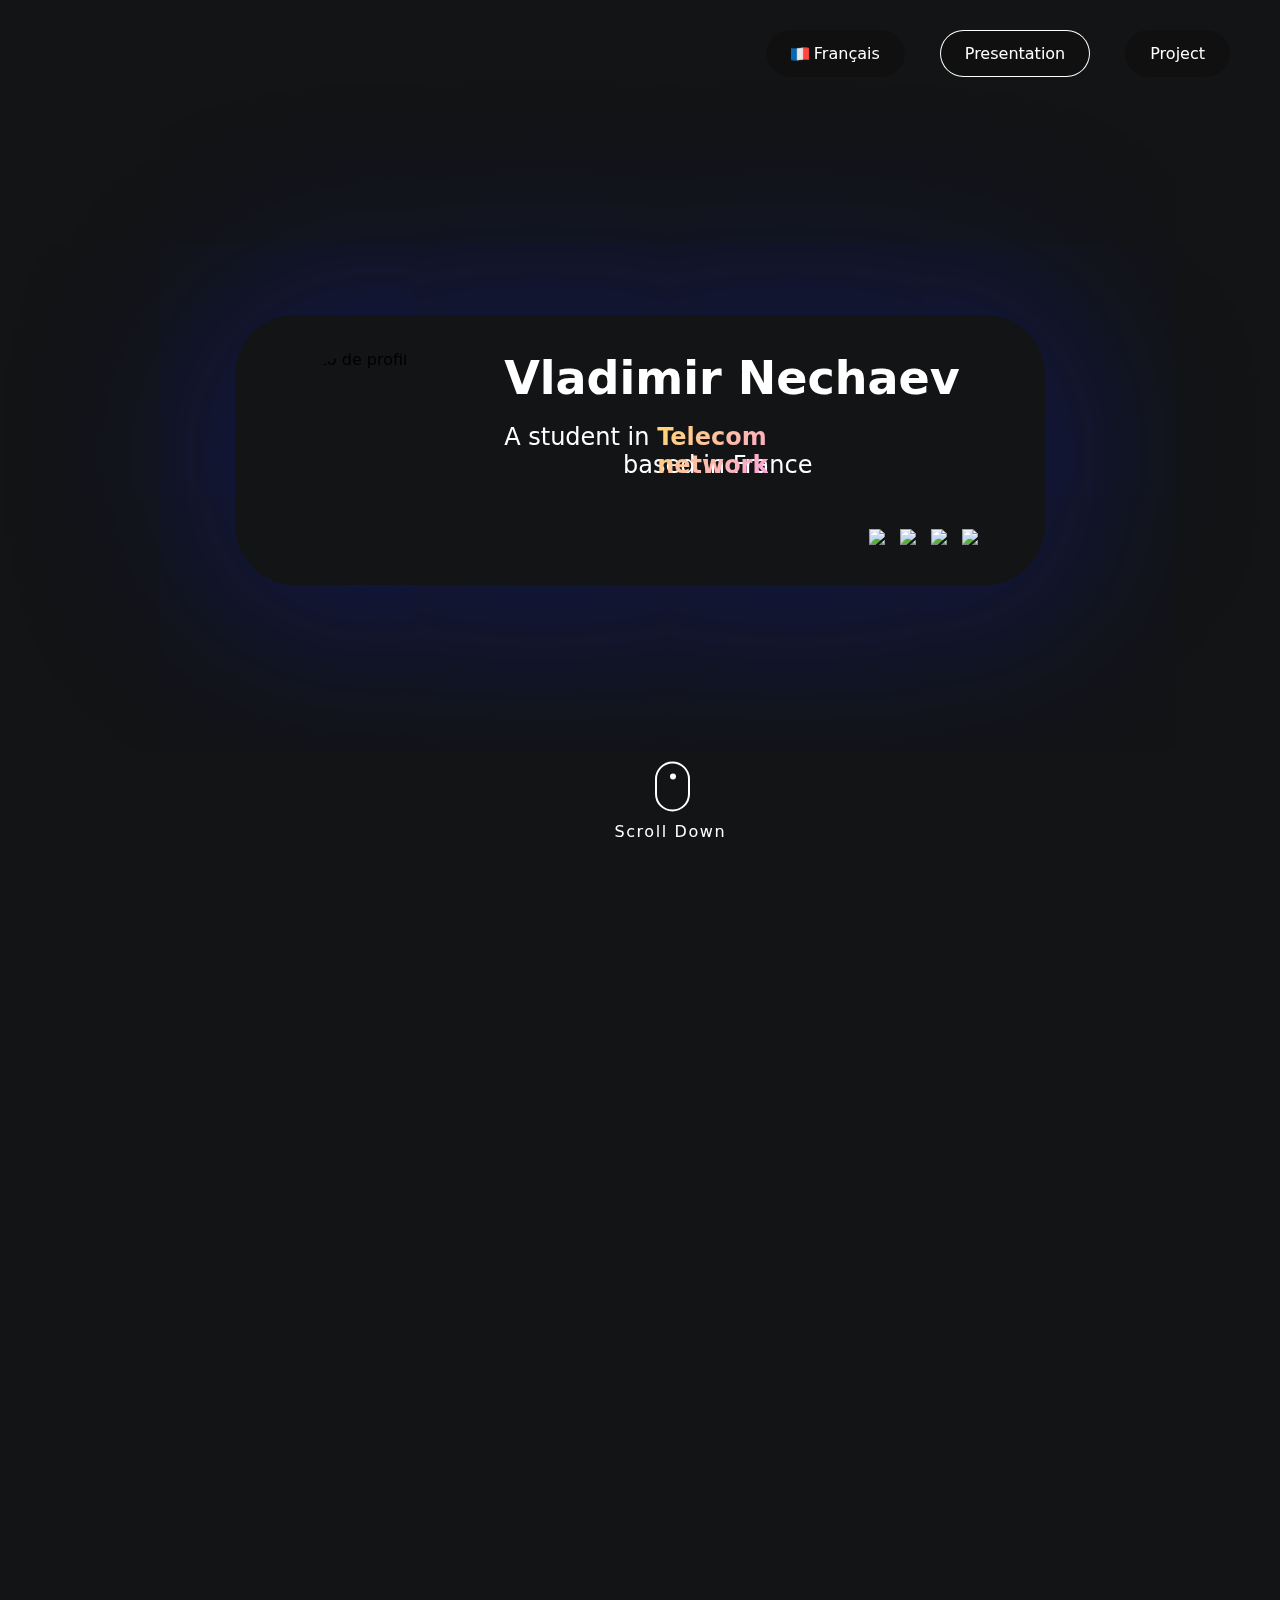
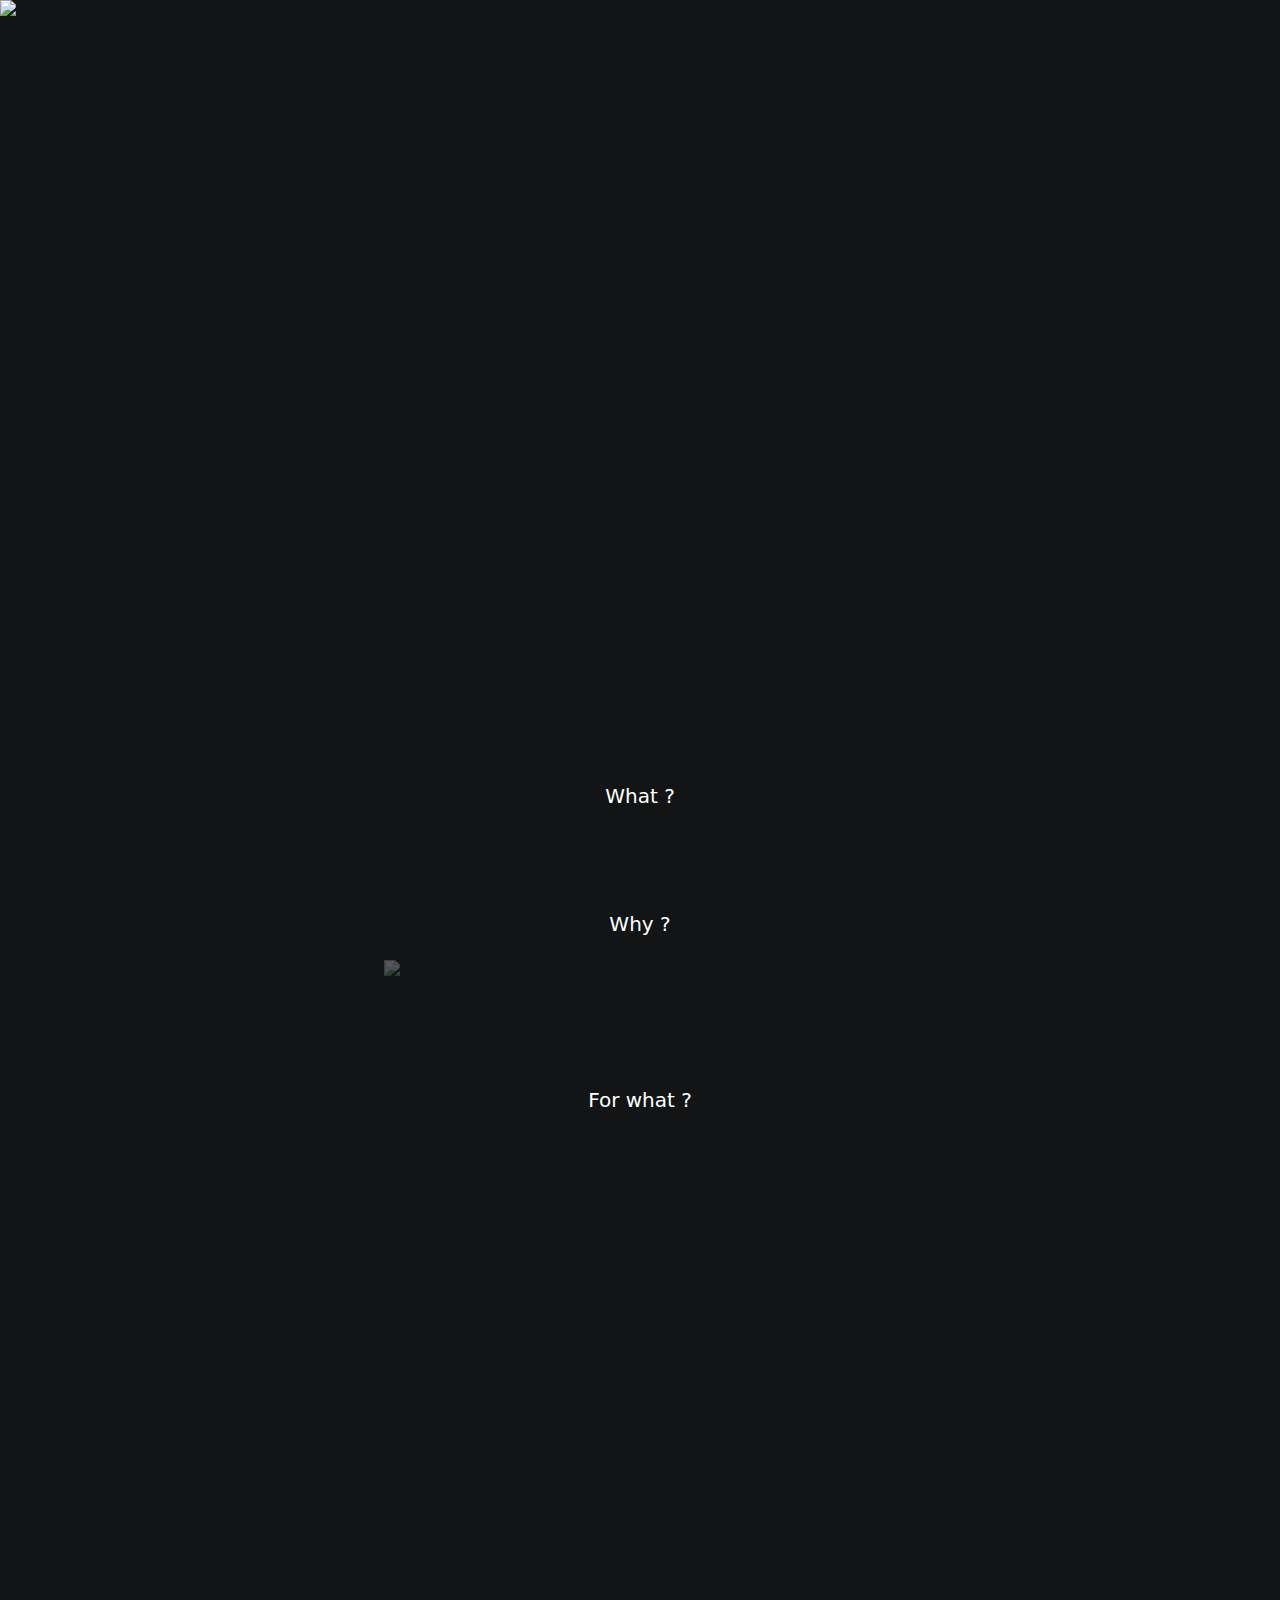
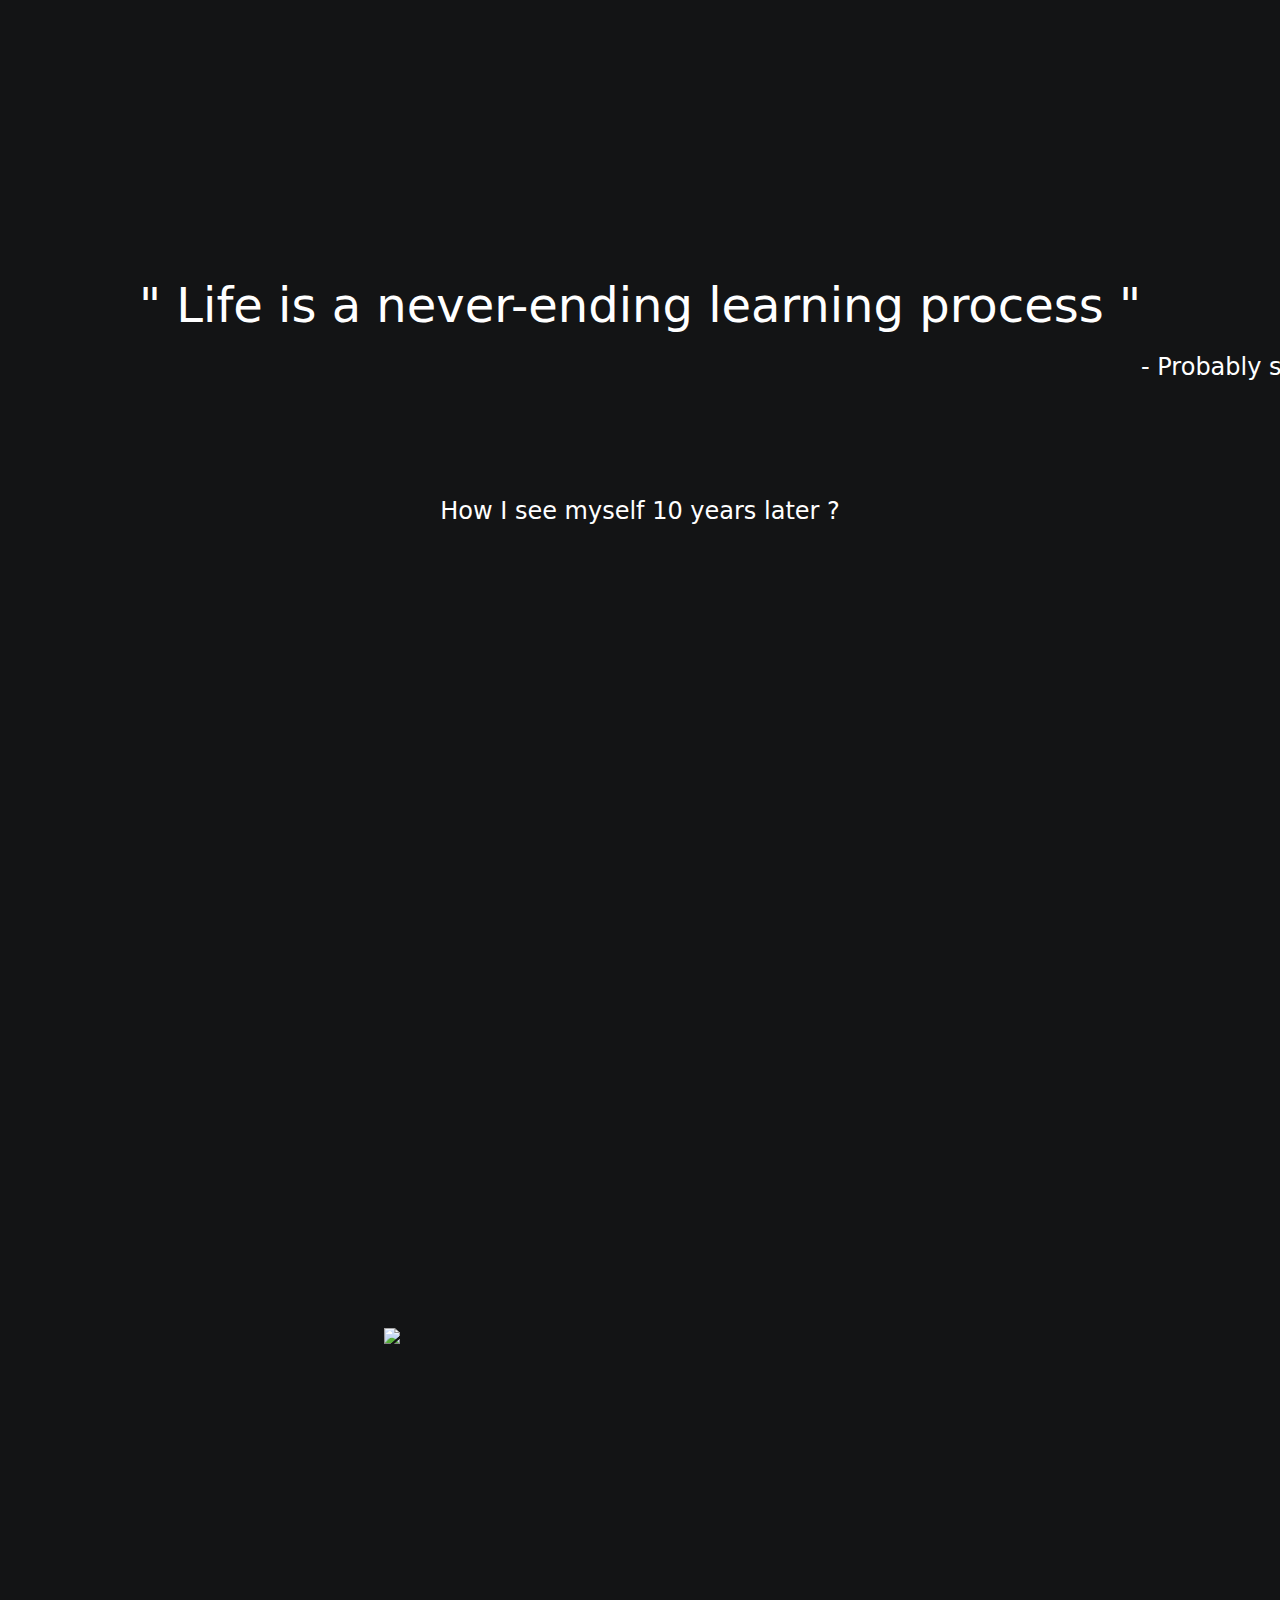
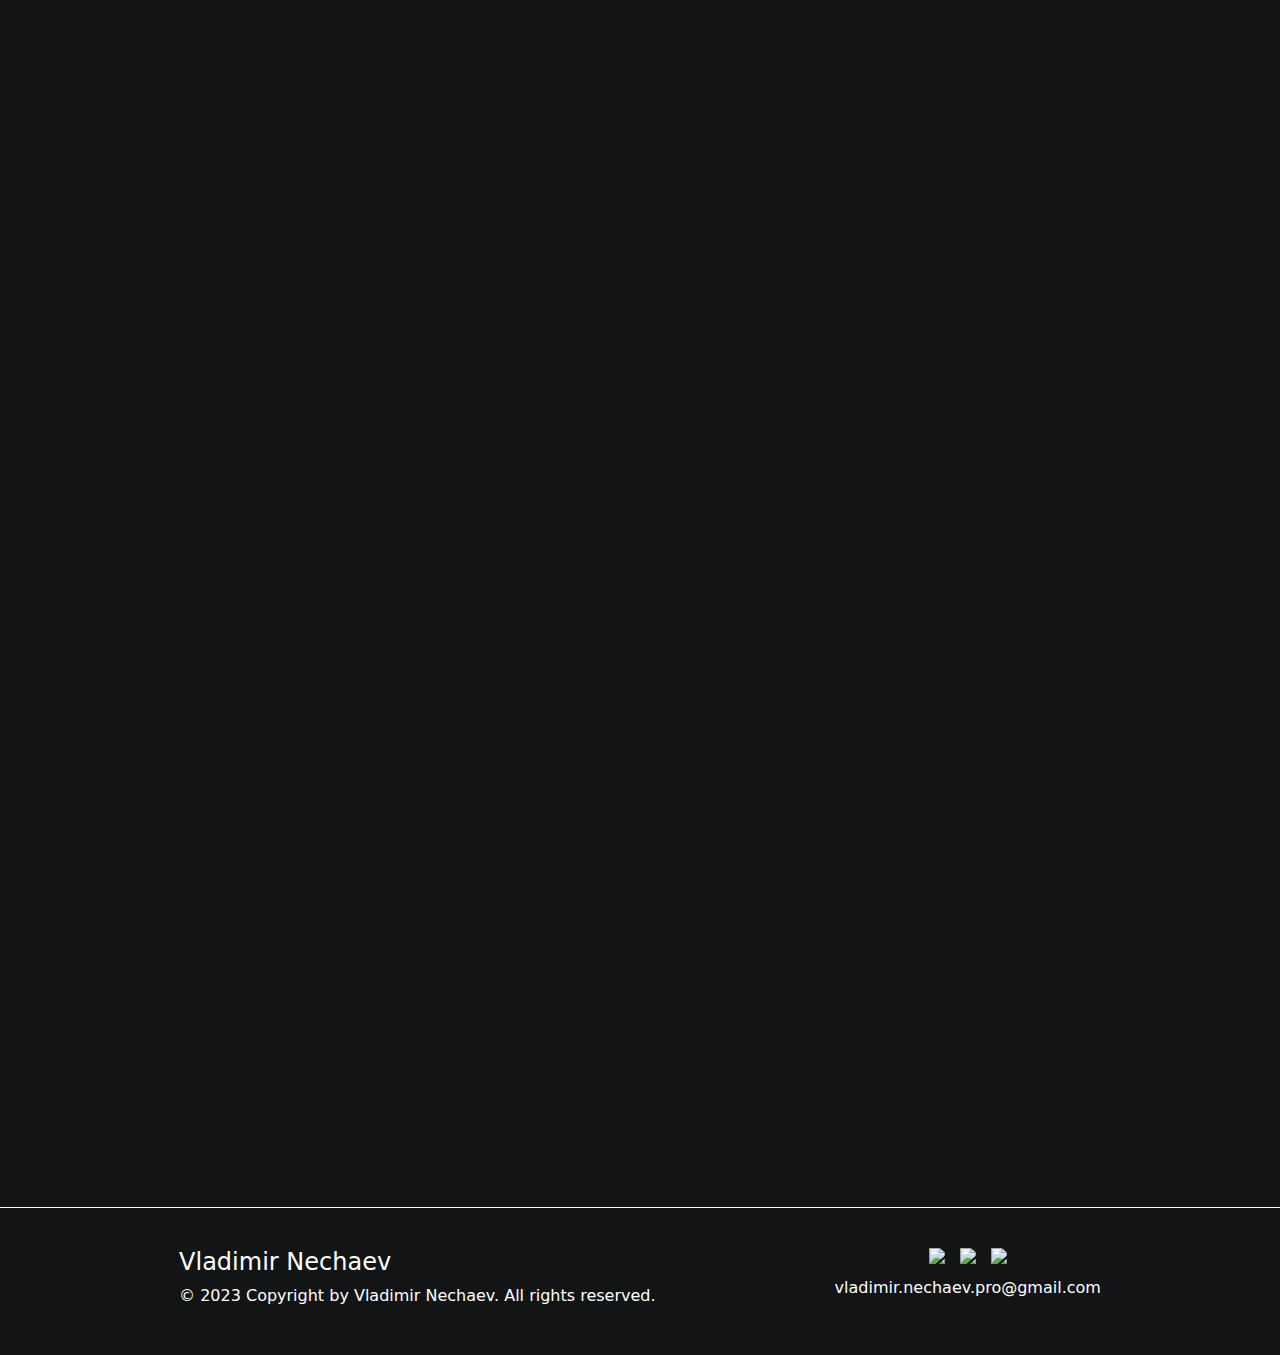
==== commit 6c3fc269: "The final" ====
--- a/index-eng.html
+++ b/index-eng.html
@@ -18,7 +18,7 @@
           autoplay="autoplay"
           muted=""
           loop="infinte"
-          src="images/data.mp4"
+          src="images/Mon film.mp4"
         ></video>
       </div>
       <section class="marginbg">
@@ -55,11 +55,11 @@
                   <img src="images/linkedin.svg" />
                 </a>
                 <a
-                  href="https://twitter.com/vladimir_nch"
-                  class="twitter"
-                  target="_blank"
-                >
-                  <img src="images/twitter.svg" />
+                  href="https://github.com/Valeysy"
+                  class="github"
+                  target="_blank"
+                >
+                  <img src="images/github.svg" />
                 </a>
                 <a
                   href="https://www.instagram.com/vladimir_nchv/"
@@ -415,12 +415,12 @@
               <img src="images/linkedin.svg" />
             </a>
             <a
-              href="https://twitter.com/vladimir_nch"
-              class="twitter"
-              target="_blank"
-            >
-              <img src="images/twitter.svg" />
-            </a>
+            href="https://github.com/Valeysy"
+            class="github"
+            target="_blank"
+          >
+            <img src="images/github.svg" />
+          </a>
             <a
               href="https://www.instagram.com/vladimir_nchv/"
               class="instagram"
@@ -437,9 +437,9 @@
       </section>
     </footer>
 
-    <img src="images/data1.png" class="bg-b">
-    <img src="images/data2.png" class="bg-c">
-    <img src="images/data3.png" class="bg-d">
+    <img src="images/data1.svg" class="bg-b">
+    <img src="images/data2.svg" class="bg-c-eng">
+    <img src="images/data3.svg" class="bg-d">
        
     <script>
       AOS.init();
--- a/general.css
+++ b/general.css
@@ -20,6 +20,7 @@
 
 body {
   background-color: #131415;
+  width: 100%;
 }
 
 ::-webkit-scrollbar {
@@ -46,7 +47,7 @@
   width: 100%;
   min-height: 100vh;
   min-width: 100%;
-  background: linear-gradient(180deg, rgba(255, 255, 255, 0) 50%, #131415 100%);
+  background: linear-gradient(180deg, rgba(255, 0, 0, 0) 20%, #131415 92%);
 }
 
 .marginbg {
@@ -82,6 +83,7 @@
 
 nav a:hover {
   box-shadow: inset 0 0 0 1px #ffffff;
+  transform: scale(1.1);
 }
 
 .presentation-index {
@@ -134,8 +136,7 @@
 }
 
 .bg-profil:hover {
-  border: 1px solid rgb(196, 196, 196);
-  transform: scale(1.07);
+  transform: scale(1.05);
 }
 
 .pp {
@@ -146,10 +147,6 @@
   transition: all 0.2s;
 }
 
-.pp:active {
-  transform: scale(0.9);
-}
-
 .infoprofil {
   display: flex;
   flex-direction: column;
@@ -169,7 +166,7 @@
   font-size: 24px;
   font-style: normal;
   font-weight: 400;
-  width: 70%;
+  width: 350px;
   margin-bottom: 1%;
 }
 
@@ -216,11 +213,12 @@
 
 .rsociaux {
   margin-top: 10%;
-  margin-left: 70%;
-  display: flex;
-}
-
-.twitter {
+  margin-left: 80%;
+  display: flex;
+  align-items: center;
+}
+
+.github {
   margin-inline: 15px;
   transition: all 0.2s;
 }
@@ -233,7 +231,7 @@
   transition: all 0.2s;
 }
 
-.twitter:hover {
+.github:hover {
   transform: scale(1.2);
 }
 
@@ -1043,6 +1041,8 @@
 }
 
 .footer-rsociaux {
+  display: flex;
+  align-items: center;
   margin-bottom: 10px;
 }
 
@@ -1050,9 +1050,136 @@
   color: white;
 }
 
+/* English */
+
+.reseautelecom-eng {
+  font-style: normal;
+  font-weight: 600;
+  line-height: normal;
+  position: relative;
+  color: transparent;
+  font-weight: bold;
+}
+
+.reseautelecom-eng::after {
+  content: "Telecom network";
+  position: absolute;
+  top: 0;
+  left: 0;
+  background: linear-gradient(
+    -45deg,
+    #b4ffa1,
+    #00ffe0,
+    rgb(251, 143, 255),
+    #ffd970
+  );
+  background-size: 400% 400%;
+  -webkit-background-clip: text;
+  background-clip: text;
+  color: transparent;
+  animation: gradient 10s ease infinite;
+}
+
+@keyframes gradient {
+  0% {
+    background-position: 0% 50%;
+  }
+  50% {
+    background-position: 100% 50%;
+  }
+  100% {
+    background-position: 0% 50%;
+  }
+}
+
+.cita-main-eng {
+  margin-top: 30px;
+  margin-bottom: 120px;
+  font-size: 100px;
+  font-weight: 600;
+  position: relative;
+}
+
+.cita-main-eng::after {
+  width: 110%;
+  content: "...Because...";
+  position: absolute;
+  top: 0;
+  left: 0;
+  background: linear-gradient(
+    -45deg,
+    #b4ffa1,
+    #00ffe0,
+    rgb(251, 143, 255),
+    #ffd970
+  );
+  background-size: 400% 400%;
+  -webkit-background-clip: text;
+  background-clip: text;
+  color: transparent;
+  animation: gradient 6s ease infinite;
+}
+
+@keyframes gradient {
+  0% {
+    background-position: 0% 50%;
+  }
+  50% {
+    background-position: 100% 50%;
+  }
+  100% {
+    background-position: 0% 50%;
+  }
+}
+
+.line-b-eng {
+  position: absolute;
+  left: -60px;
+  top: 231pc;
+}
+
+.design-eng {
+  margin-top: 10%;
+  font-size: 100px;
+  font-weight: 600;
+  position: relative;
+}
+
+.design-eng::after {
+  content: "Design";
+  position: absolute;
+  top: 0;
+  left: 0;
+  background: linear-gradient(
+    -45deg,
+    #b4ffa1,
+    #00ffe0,
+    rgb(247, 18, 255),
+    #ffd970
+  );
+  background-size: 400% 400%;
+  -webkit-background-clip: text;
+  background-clip: text;
+  color: transparent;
+  animation: gradient 6s ease infinite;
+}
+
+@keyframes gradient {
+  0% {
+    background-position: 0% 50%;
+  }
+  50% {
+    background-position: 100% 50%;
+  }
+  100% {
+    background-position: 0% 50%;
+  }
+}
+
 /* Media querie */
 
 @media (max-width: 1366px) {
+  
   .bg-profil {
     width: 730px;
     height: 270px;
@@ -1268,15 +1395,7 @@
   }
 }
 
-@media (max-width: 390px) {
-
-  nav {
-    position: fixed;
-    right: 0;
-    margin: 25px;
-    display: flex;
-    z-index: 1000000000;
-  }
+@media (max-width: 490px) {
 
   nav a {
     font-size: 12px;
@@ -1290,12 +1409,12 @@
     display: block;
     z-index: 10000;
     position: fixed;
-    top: 48pc
+    top: 3pc
   }
 
   .mobile-menu {
     margin-right: 19%;
-    margin-top: 167%;
+    margin-top: 8%;
     flex-shrink: 0;
   }
 
@@ -1305,7 +1424,7 @@
     flex-direction: column-reverse;
     align-items: center;
     margin-right: -70%;
-    margin-top: 200%;
+    margin-top: -40%;
     transition: all 0.5s;
     flex-shrink: 0;
     z-index: 1000;
@@ -1337,9 +1456,14 @@
     display: flex;
     flex-direction: column;
     align-items: center;
+    margin-top: -100px;
   }
 
   .bg-profil:hover {
+    transform: scale(1);
+  }
+
+  .line-b-eng {
     display: none;
   }
 
@@ -1545,6 +1669,10 @@
   }
 
   .cita-main {
+    font-size: 60px;
+  }
+
+  .cita-main-eng {
     font-size: 60px;
   }
 
@@ -1887,6 +2015,55 @@
   text-align: center;
 }
 
+.bg-b {
+  width: 70%;
+  position: absolute;
+  top: 100pc;
+  z-index: -100;
+}
+
+.bg-c {
+  width: 70%;
+  position: absolute;
+  right: 0;
+  top: 286pc;
+  z-index: -100;
+}
+
+.bg-c-eng {
+  width: 70%;
+  position: absolute;
+  right: 0;
+  top: 283pc;
+  z-index: -100;
+}
+
+.bg-d {
+  width: 70%;
+  position: absolute;
+  right: 0;
+  top: 160pc;
+  z-index: -100;
+  opacity: 30%;
+}
+
+.bg-e {
+  width: 100%;
+  position: absolute;
+  top: 70pc;
+  z-index: -100;
+  opacity: 70%;
+}
+
+.bg-f {
+  width: 100%;
+  position: absolute;
+  top: 150pc;
+  z-index: -100;
+  opacity: 80%;
+}
+
+
 /* Media Querie Projet */
 
 @media (max-width: 1366px) {
@@ -2010,17 +2187,15 @@
   }
 }
 
-@media (max-width: 390px) {
+@media (max-width: 490px) {
+
   .bg-profil {
     width: 210px;
     height: 450px;
+    border-radius: 45px;
     display: flex;
     flex-direction: column;
     align-items: center;
-  }
-
-  .bg-profil:hover {
-    display: none;
   }
 
   .pp {
@@ -2183,171 +2358,13 @@
     align-items: center;
     width: 80%;
   }
-}
-
-/* English */
-
-.reseautelecom-eng {
-  font-style: normal;
-  font-weight: 600;
-  line-height: normal;
-  position: relative;
-  color: transparent;
-  font-weight: bold;
-}
-
-.reseautelecom-eng::after {
-  content: "Telecom network";
-  position: absolute;
-  top: 0;
-  left: 0;
-  background: linear-gradient(
-    -45deg,
-    #b4ffa1,
-    #00ffe0,
-    rgb(251, 143, 255),
-    #ffd970
-  );
-  background-size: 400% 400%;
-  -webkit-background-clip: text;
-  background-clip: text;
-  color: transparent;
-  animation: gradient 10s ease infinite;
-}
-
-@keyframes gradient {
-  0% {
-    background-position: 0% 50%;
-  }
-  50% {
-    background-position: 100% 50%;
-  }
-  100% {
-    background-position: 0% 50%;
-  }
-}
-
-.cita-main-eng {
-  margin-top: 30px;
-  margin-bottom: 120px;
-  font-size: 100px;
-  font-weight: 600;
-  position: relative;
-}
-
-.cita-main-eng::after {
-  width: 110%;
-  content: "...Because...";
-  position: absolute;
-  top: 0;
-  left: 0;
-  background: linear-gradient(
-    -45deg,
-    #b4ffa1,
-    #00ffe0,
-    rgb(251, 143, 255),
-    #ffd970
-  );
-  background-size: 400% 400%;
-  -webkit-background-clip: text;
-  background-clip: text;
-  color: transparent;
-  animation: gradient 6s ease infinite;
-}
-
-@keyframes gradient {
-  0% {
-    background-position: 0% 50%;
-  }
-  50% {
-    background-position: 100% 50%;
-  }
-  100% {
-    background-position: 0% 50%;
-  }
-}
-
-.line-b-eng {
-  position: absolute;
-  left: -60px;
-  top: 231pc;
-}
-
-.design-eng {
-  margin-top: 10%;
-  font-size: 100px;
-  font-weight: 600;
-  position: relative;
-}
-
-.design-eng::after {
-  content: "Design";
-  position: absolute;
-  top: 0;
-  left: 0;
-  background: linear-gradient(
-    -45deg,
-    #b4ffa1,
-    #00ffe0,
-    rgb(247, 18, 255),
-    #ffd970
-  );
-  background-size: 400% 400%;
-  -webkit-background-clip: text;
-  background-clip: text;
-  color: transparent;
-  animation: gradient 6s ease infinite;
-}
-
-@keyframes gradient {
-  0% {
-    background-position: 0% 50%;
-  }
-  50% {
-    background-position: 100% 50%;
-  }
-  100% {
-    background-position: 0% 50%;
-  }
-}
-
-.bg-b {
-  width: 70%;
-  position: absolute;
-  top: 100pc;
-  z-index: -100;
-}
-
-.bg-c {
-  width: 70%;
-  position: absolute;
-  right: 0;
-  top: 285pc;
-  z-index: -100;
-}
-
-.bg-d {
-  width: 70%;
-  position: absolute;
-  right: 0;
-  top: 160pc;
-  z-index: -100;
-  opacity: 30%;
-}
-
-.bg-e {
-  width: 100%;
-  position: absolute;
-  top: 70pc;
-  z-index: -100;
-  opacity: 70%;
-}
-
-.bg-f {
-  width: 100%;
-  position: absolute;
-  top: 150pc;
-  z-index: -100;
-  opacity: 70%;
-}
-
+
+  .bg-e {
+    top: 86pc;
+  }
+  
+  .bg-f {
+    top: 130pc;
+  }
+  
+}
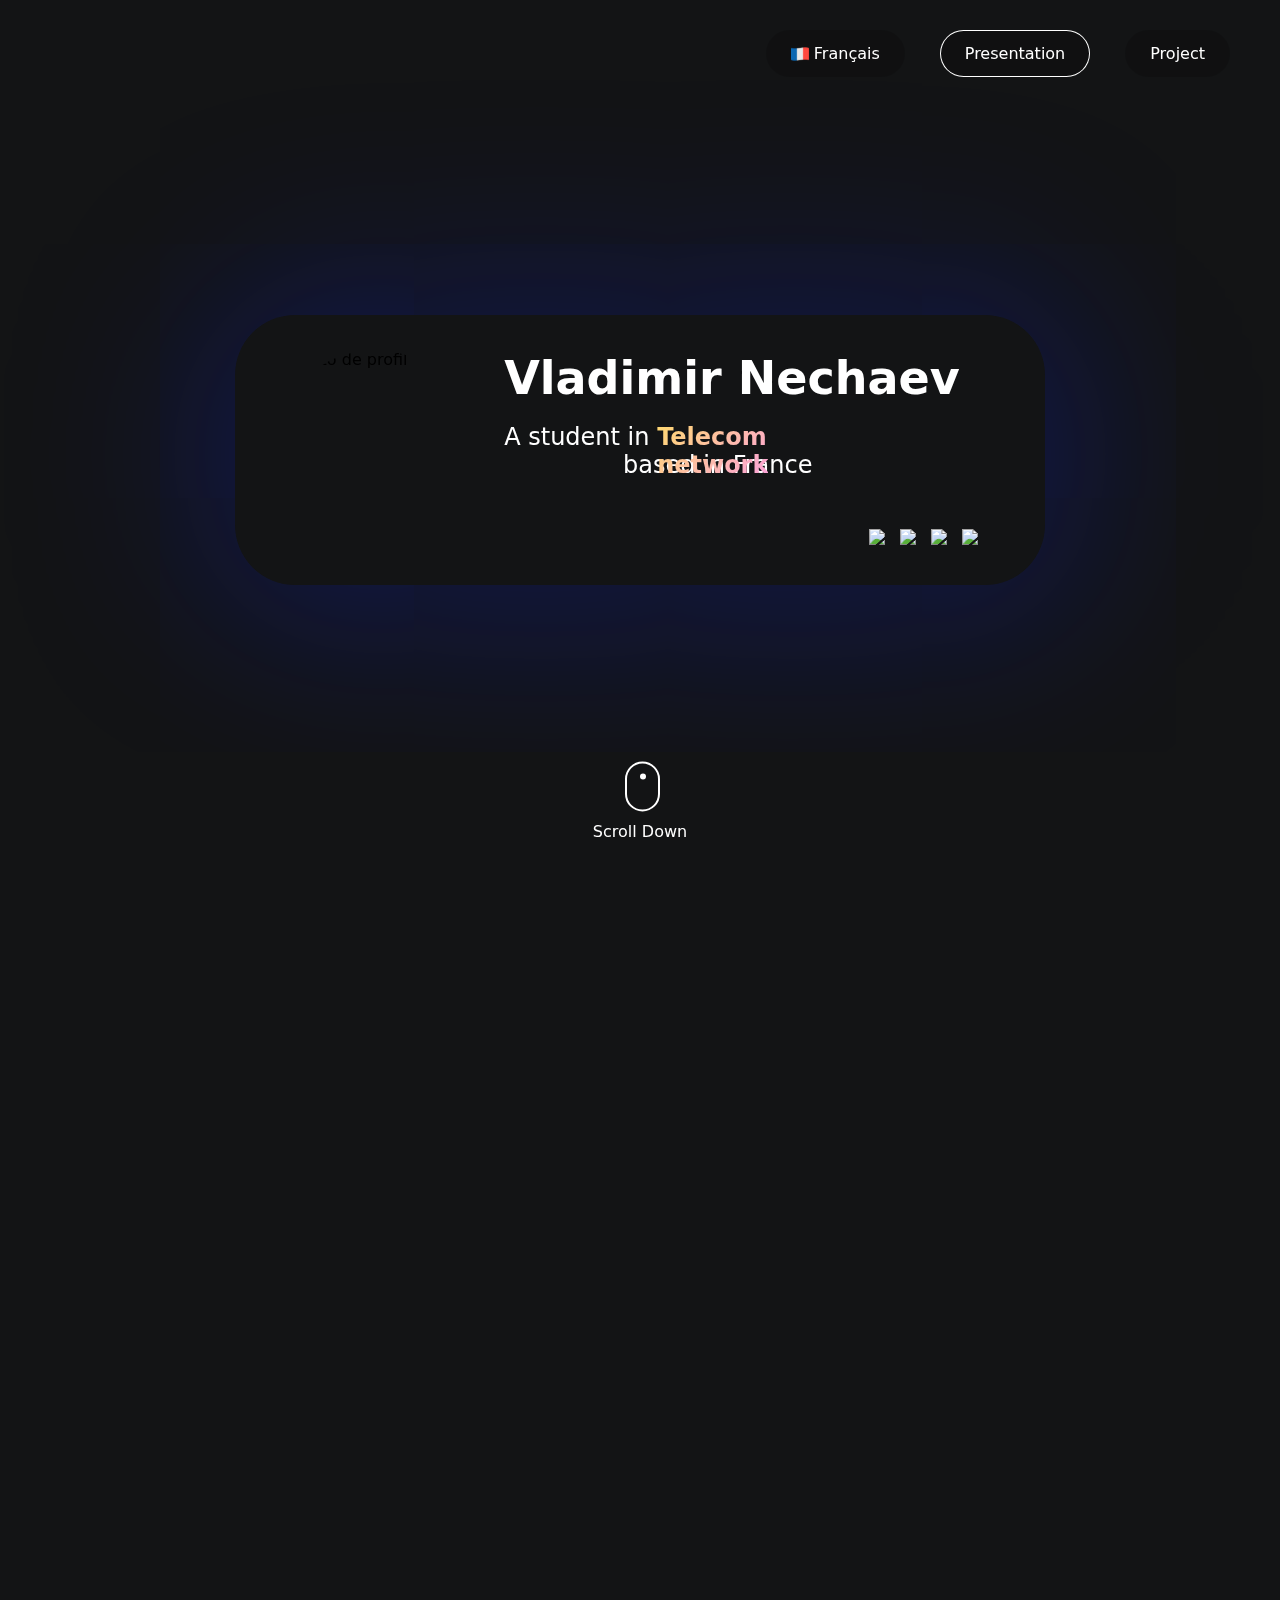
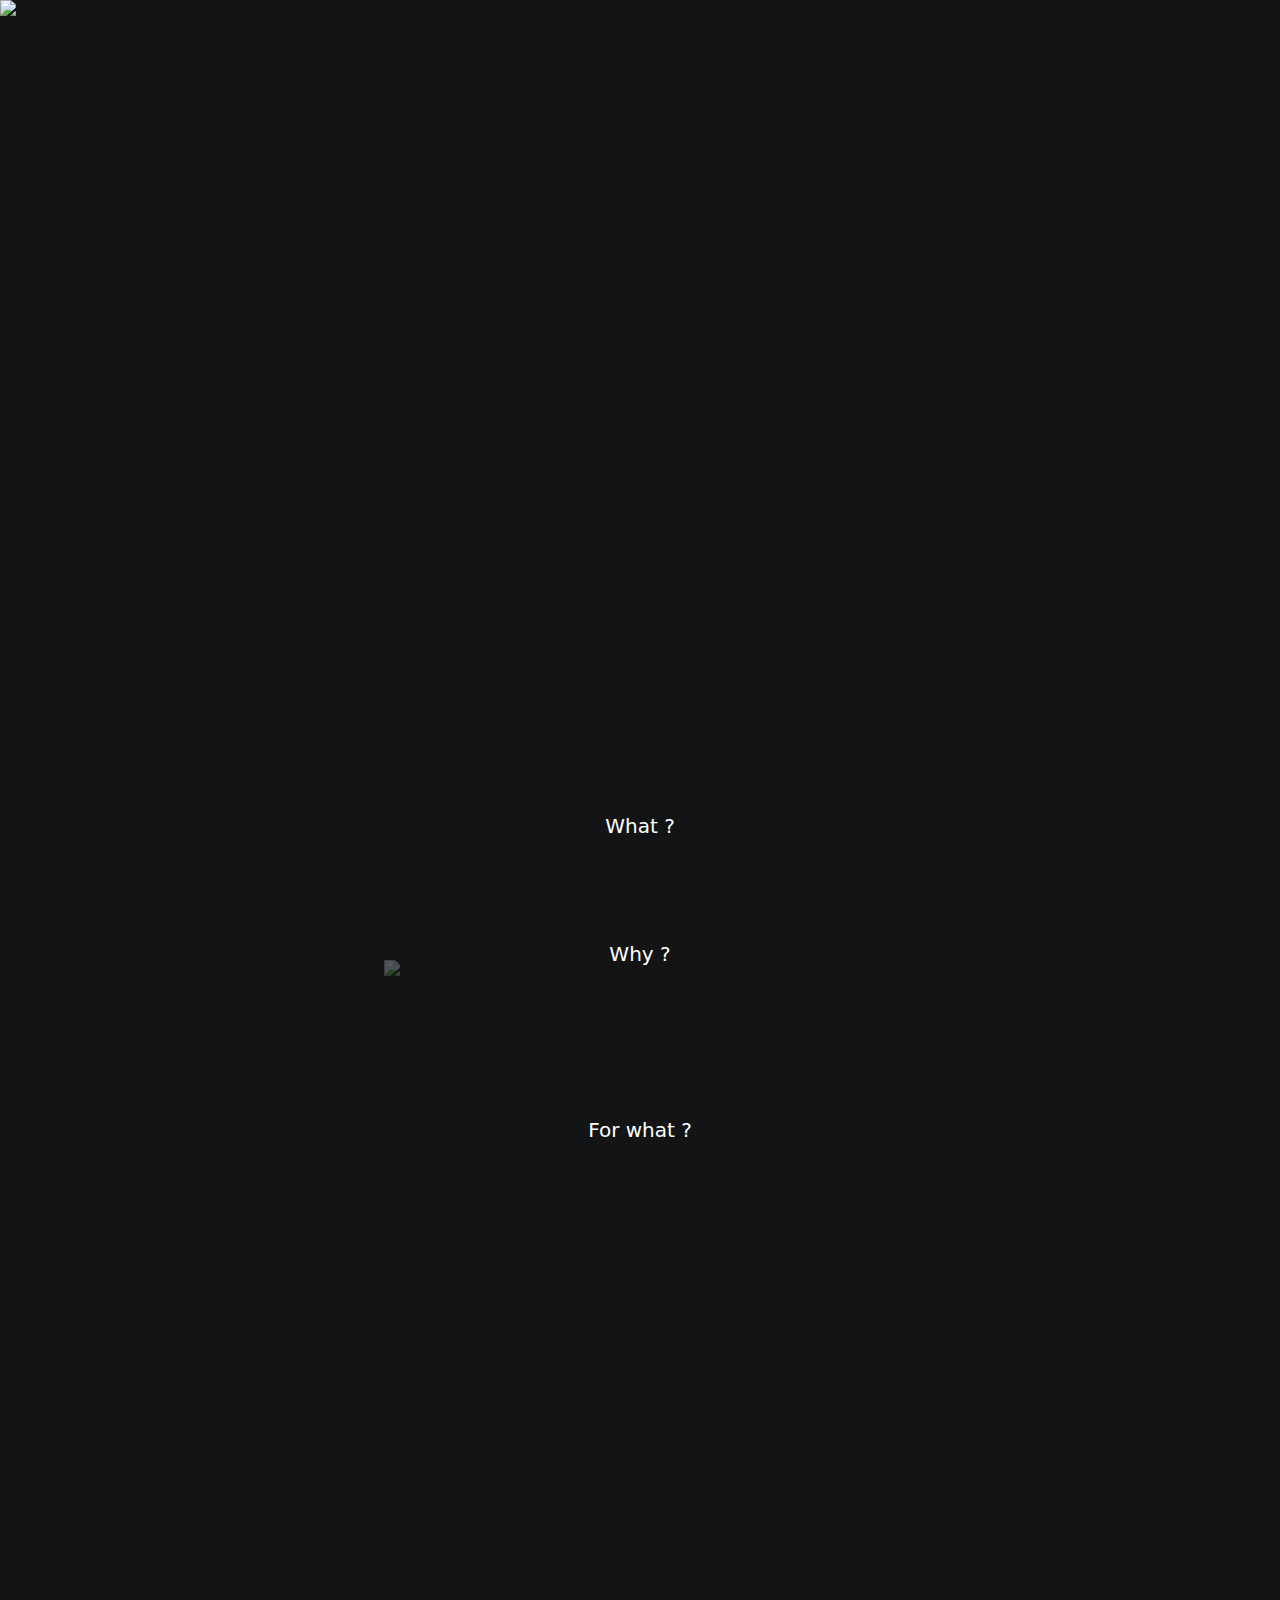
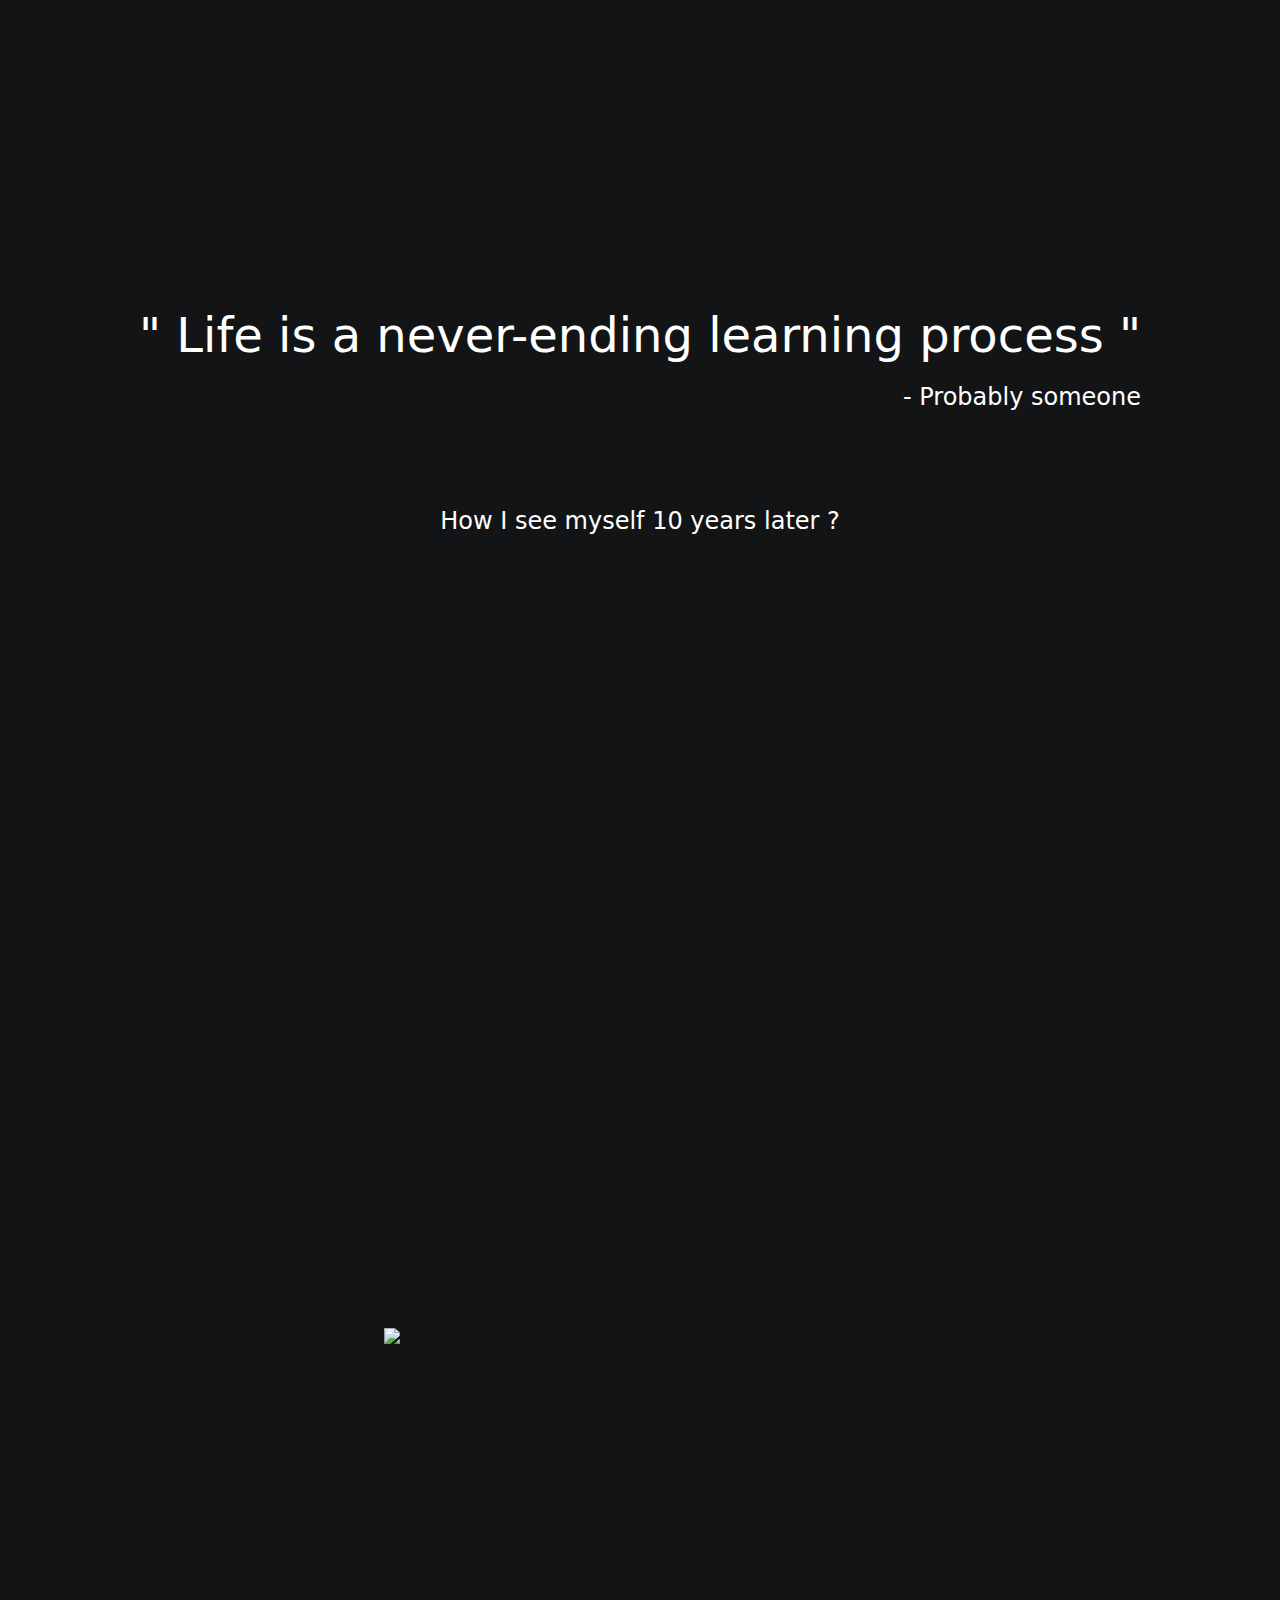
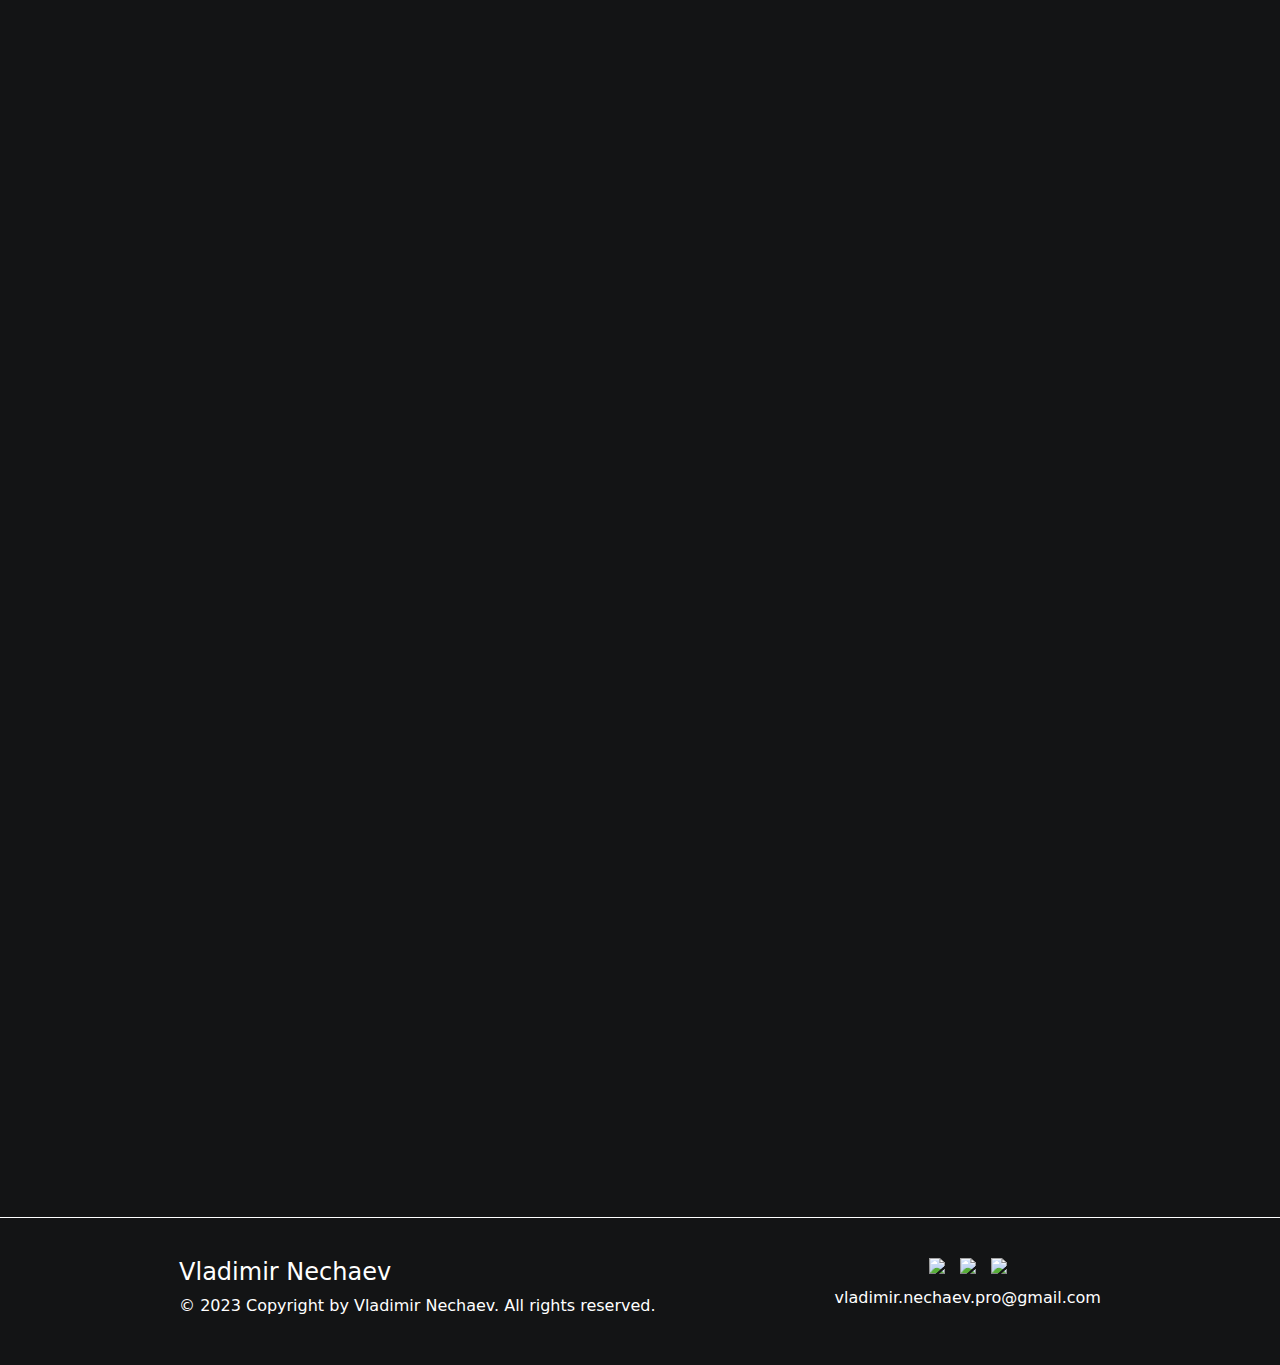
==== commit dd7789f3: "commit" ====
--- a/index-eng.html
+++ b/index-eng.html
@@ -74,7 +74,8 @@
         </section>
 
         <section id="section" class="scroll">
-          <a href="#start"><span></span> Scroll Down</a>
+          <a href="#start"><span></span> </a>
+          <p> Scroll Down</p>
         </section>
       </section>
     </header>
@@ -107,7 +108,7 @@
             >
               <h4 class="age">Age</h4>
               <div class="age-circle">
-                <p class="age-n">19</p>
+                <p class="age-n">20</p>
                 <img src="images/circle.svg" class="circle" />
               </div>
             </a>
@@ -358,8 +359,7 @@
               <p class="metier-card-title">Fullstack developer</p>
               <p class="metier-card-p">
                 I'd like to have enough coding skills to create sites, software
-                and networks. <br /><br />
-                This profession is in demand on the job market
+                and networks.
               </p>
             </div>
             <div data-aos="zoom-out" data-aos-delay="500" class="metier-c">
--- a/general.css
+++ b/general.css
@@ -27,14 +27,26 @@
   display: none;
 }
 
-/*Footer*/
-
-.video {
+.video-p {
   position: absolute;
   width: 100%;
   height: 100vh;
   overflow: hidden;
   z-index: -100;
+  background-image: url(images/feu.mp4);
+  background-repeat: no-repeat;
+  background-size: 190vh;
+}
+
+.video {
+  position: absolute;
+  width: 100%;
+  height: 100vh;
+  overflow: hidden;
+  z-index: -100;
+  background-image: url(images//Mon\ film.mp4);
+  background-repeat: no-repeat;
+  background-size: 190vh;
 }
 
 .video-bg {
@@ -47,7 +59,7 @@
   width: 100%;
   min-height: 100vh;
   min-width: 100%;
-  background: linear-gradient(180deg, rgba(255, 0, 0, 0) 20%, #131415 92%);
+  background: linear-gradient(180deg, rgba(255, 0, 0, 0) 0%, #131415 98%);
 }
 
 .marginbg {
@@ -252,18 +264,22 @@
   transform: scale(1.2);
 }
 
-.scroll a {
+.scroll {
   position: absolute;
   bottom: 20px;
-  left: 48%;
+  right: 0;
+  left: 0;
   z-index: 2;
-  display: inline-block;
+  display: flex;
+  flex-direction: column;
+  align-items: center;
   -webkit-transform: translate(0, -50%);
   transform: translate(0, -50%);
-  color: #fff;
-  letter-spacing: 0.1em;
-  text-decoration: none;
   transition: opacity 0.3s;
+}
+
+.scroll p {
+  color: white;
 }
 
 #section a {
@@ -600,6 +616,7 @@
   margin-top: 80px;
   font-size: 20px;
   margin-left: 22%;
+  gap: 10px;
 }
 
 .reorientation {
@@ -763,9 +780,8 @@
 
 .citation-author {
   font-size: 24px;
-  width: 100%;
-  margin-left: 100%;
-  margin-bottom: 20px;
+  display: flex;
+  justify-content: flex-end;
 }
 
 .vision {
@@ -950,7 +966,7 @@
 
 .metier-card-title {
   color: white;
-  margin-bottom: 40px;
+  margin-bottom: 12%;
   font-size: 32px;
   font-weight: 600;
   margin-left: 10px;
@@ -1176,7 +1192,277 @@
   }
 }
 
-/* Media querie */
+/******************************************* Projet *******************************************/
+
+.projet-title {
+  color: #fff;
+  font-size: 38px;
+  font-weight: 500;
+  margin-left: 20%;
+  margin-bottom: 5%;
+}
+
+.text-projet {
+  display: flex;
+  color: white;
+  justify-content: center;
+  font-weight: 600;
+}
+
+.text-projet-b {
+  display: flex;
+  flex-direction: column;
+  margin-top: 80px;
+  margin-left: 7px;
+  font-size: 28px;
+}
+
+.text-a {
+  color: rgb(255, 255, 255);
+}
+
+.jevoudrais {
+  margin-top: 80px;
+  display: flex;
+  align-items: center;
+  flex-direction: column;
+  font-size: 28px;
+}
+
+.ledesign {
+  display: flex;
+  justify-content: center;
+}
+
+.design {
+  margin-top: 10%;
+  font-size: 100px;
+  font-weight: 600;
+  position: relative;
+}
+
+.design::after {
+  content: "Le design";
+  position: absolute;
+  top: 0;
+  left: 0;
+  background: linear-gradient(
+    -45deg,
+    #b4ffa1,
+    #00ffe0,
+    rgb(247, 18, 255),
+    #ffd970
+  );
+  background-size: 400% 400%;
+  -webkit-background-clip: text;
+  background-clip: text;
+  color: transparent;
+  animation: gradient 6s ease infinite;
+}
+
+@keyframes gradient {
+  0% {
+    background-position: 0% 50%;
+  }
+  50% {
+    background-position: 100% 50%;
+  }
+  100% {
+    background-position: 0% 50%;
+  }
+}
+
+/* Définition */
+
+.definition {
+  margin-top: 10%;
+  display: flex;
+  flex-direction: column;
+  align-items: center;
+  color: white;
+  font-size: 20px;
+  gap: 20px;
+  font-weight: 600;
+}
+
+.def-projet {
+  margin-top: 5%;
+  width: 40%;
+  font-weight: 600;
+}
+
+.moyen {
+  display: flex;
+  justify-content: center;
+  margin-top: 7%;
+}
+
+.moyen-a {
+  display: flex;
+  align-items: center;
+  justify-content: center;
+  width: 800px;
+  height: 300px;
+  flex-shrink: 0;
+  border-radius: 40px;
+  font-weight: 600;
+  font-size: 48px;
+  padding-inline: 3%;
+  color: white;
+  background: linear-gradient(164deg, #160054 10.91%, #ff007a 156.27%);
+}
+
+/* Cercle */
+
+.circles-projet {
+  margin-top: 8%;
+  display: grid;
+  justify-content: center;
+  grid-template-columns: repeat(3, 300px);
+}
+
+.circle-projet {
+  display: flex;
+  flex-direction: column;
+  align-items: center;
+  color: white;
+  font-size: 24px;
+  font-weight: 600;
+}
+
+.circle-c {
+  margin-top: 15%;
+  padding: 80px;
+  padding-inline: 60px;
+  border-radius: 10000px;
+  border: 20px rgb(255, 255, 255) solid;
+  font-weight: 600;
+}
+
+.circle-a {
+  margin-top: 15%;
+  padding: 80px;
+  padding-inline: 40px;
+  border-radius: 10000px;
+  border: 20px rgb(255, 255, 255) solid;
+  font-weight: 600;
+}
+
+.circle-b {
+  margin-top: 15%;
+  padding: 80px;
+  padding-inline: 35px;
+  border-radius: 10000px;
+  border: 20px rgb(255, 255, 255) solid;
+  font-weight: 600;
+}
+
+/* Aperçu */
+
+.apercu {
+  display: flex;
+  justify-content: center;
+}
+
+.apercu-p {
+  margin-top: 7%;
+  color: white;
+  font-size: 24px;
+  font-weight: 600;
+}
+
+.images {
+  margin-top: 7%;
+  display: grid;
+  justify-content: center;
+  grid-template-columns: repeat(3, 380px);
+  column-gap: 40px;
+}
+
+.images img {
+  width: 380px;
+  height: 520px;
+}
+
+.maquette {
+  display: flex;
+  align-items: center;
+  flex-direction: column;
+}
+
+.maquette-p {
+  margin-top: 7%;
+  color: white;
+  font-size: 24px;
+  font-weight: 600;
+  width: 50%;
+  text-align: center;
+}
+
+.maquette-pv {
+  margin-top: 7%;
+  margin-bottom: 3%;
+  color: white;
+  font-size: 24px;
+  font-weight: 600;
+  width: 50%;
+  text-align: center;
+}
+
+.bg-b {
+  width: 70%;
+  position: absolute;
+  top: 100pc;
+  z-index: -100;
+}
+
+.bg-c {
+  width: 70%;
+  position: absolute;
+  right: 0;
+  top: 286pc;
+  z-index: -100;
+}
+
+.bg-c-eng {
+  width: 70%;
+  position: absolute;
+  right: 0;
+  top: 283pc;
+  z-index: -100;
+}
+
+.bg-d {
+  width: 70%;
+  position: absolute;
+  right: 0;
+  top: 160pc;
+  z-index: -100;
+  opacity: 30%;
+}
+
+.bg-e {
+  width: 100%;
+  position: absolute;
+  top: 70pc;
+  z-index: -100;
+  opacity: 70%;
+}
+
+.bg-f {
+  width: 100%;
+  position: absolute;
+  top: 150pc;
+  z-index: -100;
+  opacity: 60%;
+}
+
+.video-s {
+  margin-top: 100px;
+}
+
+/* Media Querie */
+
 
 @media (max-width: 1366px) {
   
@@ -1210,8 +1496,11 @@
   }
 
   .line-b {
-    left: -10pc;
-    top: 206pc;
+    display: none;
+  }
+
+  .line-b-eng {
+    display: none;
   }
 
   .court-terme {
@@ -1258,37 +1547,63 @@
   }
 }
 
-@media (max-width: 820px) {
+@media (max-width: 930px) {
+
   header {
     width: 100%;
     min-height: 100vh;
     min-width: 100%;
     padding: 0;
     position: relative;
-    background: linear-gradient(
-      180deg,
-      rgba(255, 255, 255, 0) 50%,
-      #131415 100%
-    );
-  }
-
+  }
+  
   .bg-profil {
-    width: 620px;
-    height: 280px;
+    width: 310px;
+    height: 470px;
+    border-radius: 45px;
+    display: flex;
+    flex-direction: column;
+    align-items: center;
+    margin-top: -15px;
+  }
+
+  .bg-profil:hover {
+    transform: scale(1);
+  }
+
+  .line-b-eng {
+    display: none;
+  }
+
+  .pp {
+    width: 200px;
+    height: 200px;
+    margin-top: 14%;
+  }
+
+  .infoprofil {
+    display: flex;
+    flex-direction: column;
+    align-items: center;
+    margin-left: 0%;
+  }
+
+  .name {
+    font-size: 24px;
+    margin-bottom: 6%;
+    margin-top: 8%;
   }
 
   .bio {
+    font-size: 22px;
     width: 100%;
+    text-align: center;
   }
 
   .rsociaux {
-    margin-top: 10%;
-    margin-left: 60%;
-    display: flex;
-  }
-
-  .scroll a {
-    left: 45%;
+    margin-top: 8%;
+    margin-left: 0%;
+    display: flex;
   }
 
   .cardgrid {
@@ -1301,8 +1616,12 @@
   }
 
   .card-forma {
-    width: 140px;
+    width: 120px;
     height: 80px;
+  }
+
+  .forma-b {
+    font-size: 16px;
   }
 
   .forma-c {
@@ -1317,6 +1636,16 @@
     top: 100px;
   }
 
+  .citation-p {
+    text-align: center;
+    font-size: 42px;
+    margin-bottom: 20px;
+  }
+
+  .citation-author {
+    font-size: 20px;
+  }
+
   .descritpion {
     margin-bottom: 20px;
   }
@@ -1339,15 +1668,6 @@
 
   .def {
     margin-top: 180px;
-  }
-
-  .line-b {
-    left: -25pc;
-    top: 234pc;
-  }
-
-  .citation-author {
-    margin-left: 73%;
   }
 
   .terme-card {
@@ -1393,9 +1713,112 @@
     grid-column-gap: 40px;
     grid-row-gap: 70px;
   }
-}
-
-@media (max-width: 490px) {
+
+  .honnete {
+    margin-top: 10%;
+  }
+
+  .projet-title {
+    color: #fff;
+    font-size: 38px;
+    font-weight: 500;
+    margin-left: 20%;
+    margin-bottom: 5%;
+  }
+
+  .text-projet {
+    display: flex;
+    color: white;
+    justify-content: center;
+    font-weight: 600;
+  }
+
+  .text-projet p {
+    font-size: 22px;
+  }
+
+  .text-projet-b {
+    display: flex;
+    flex-direction: column;
+    margin-top: 80px;
+    margin-left: 7px;
+    font-weight: 600;
+    font-size: 22px;
+  }
+
+  .design {
+    margin-top: 20%;
+  }
+
+  .cquoi {
+    margin-top: 15%;
+  }
+
+  .def-projet {
+    margin-top: 15%;
+    width: 60%;
+    font-weight: 600;
+  }
+
+  .moyen {
+    display: flex;
+    justify-content: center;
+    margin-bottom: 20%;
+    margin-top: 15%;
+  }
+
+  .moyen-a {
+    display: flex;
+    align-items: center;
+    justify-content: center;
+    width: 600px;
+    height: 300px;
+    flex-shrink: 0;
+    border-radius: 40px;
+    font-weight: 600;
+    font-size: 36px;
+    padding-inline: 3%;
+    color: white;
+    background: linear-gradient(164deg, #160054 10.91%, #ff007a 156.27%);
+  }
+
+  .circles-projet {
+    margin-top: 8%;
+    display: grid;
+    justify-content: center;
+    grid-template-columns: repeat(3, 250px);
+  }
+
+  .apercu {
+    margin-top: 20%;
+    margin-bottom: 15%;
+    display: flex;
+    justify-content: center;
+  }
+
+  .images {
+    margin-top: 7%;
+    margin-bottom: 7%;
+    display: grid;
+    justify-content: center;
+    grid-template-columns: repeat(1, 380px);
+    gap: 60px;
+  }
+
+  .maquette-p {
+    margin-bottom: 30px;
+  }
+
+  .bg-e {
+    top: 85pc;
+  }
+  
+  .bg-f {
+    top: 130pc;
+  }
+}
+
+@media (max-width: 740px) {
 
   nav a {
     font-size: 12px;
@@ -1450,9 +1873,37 @@
     background: none;
   }
 
+  .video-p {
+    position: absolute;
+    width: 100%;
+    height: 100vh;
+    overflow: hidden;
+    z-index: -100;
+    background-size: 80vh;
+    background-image: url(images/fum.png);
+  }
+
+  .video {
+    position: absolute;
+    width: 100%;
+    height: 100vh;
+    overflow: hidden;
+    z-index: -100;
+    background-size: 80vh;
+    background-image: url(images/data.png);
+  }
+  
+  .video-bg {
+    position: absolute;
+    min-width: 100%;
+    min-height: 100%;
+    display: none;
+  }
+  
   .bg-profil {
     width: 210px;
-    height: 450px;
+    height: 440px;
+    border-radius: 45px;
     display: flex;
     flex-direction: column;
     align-items: center;
@@ -1476,7 +1927,7 @@
   .infoprofil {
     display: flex;
     flex-direction: column;
-    margin-left: 4%;
+    margin-left: 0%;
   }
 
   .name {
@@ -1486,20 +1937,16 @@
   }
 
   .bio {
-    margin-left: 5%;
+    margin-left: 0%;
     font-size: 20px;
-    width: 90%;
+    width: 80%;
     text-align: center;
   }
 
   .rsociaux {
     margin-top: 15%;
-    margin-left: 7%;
-    display: flex;
-  }
-
-  .scroll a {
-    left: 38%;
+    margin-left: 0%;
+    display: flex;
   }
 
   .apropos {
@@ -1683,10 +2130,7 @@
   }
 
   .citation-author {
-    font-size: 24px;
-    width: 100%;
-    margin-left: 100%;
-    margin-bottom: 20px;
+    font-size: 16px;
   }
 
   .plus-tard {
@@ -1698,12 +2142,13 @@
 
   .honnete {
     color: black;
+    margin-top: 20%;
     font-size: 20px;
     font-weight: 500;
     background: white;
     border-radius: 30px;
-    padding: 5%;
-    padding-inline: 10%;
+    padding: 10%;
+    padding-inline: 20%;
   }
 
   .blabla {
@@ -1806,471 +2251,44 @@
     z-index: -100;
     opacity: 30%;
   }
-}
-
-/******************************************* Projet *******************************************/
-
-.projet-title {
-  color: #fff;
-  font-size: 38px;
-  font-weight: 500;
-  margin-left: 20%;
-  margin-bottom: 5%;
-}
-
-.text-projet {
-  display: flex;
-  color: white;
-  justify-content: center;
-  font-weight: 600;
-}
-
-.text-projet-b {
-  display: flex;
-  flex-direction: column;
-  margin-top: 80px;
-  margin-left: 7px;
-  font-size: 28px;
-}
-
-.text-a {
-  color: rgb(255, 255, 255);
-}
-
-.jevoudrais {
-  margin-top: 80px;
-  display: flex;
-  align-items: center;
-  flex-direction: column;
-  font-size: 28px;
-}
-
-.ledesign {
-  display: flex;
-  justify-content: center;
-}
-
-.design {
-  margin-top: 10%;
-  font-size: 100px;
-  font-weight: 600;
-  position: relative;
-}
-
-.design::after {
-  content: "Le design";
-  position: absolute;
-  top: 0;
-  left: 0;
-  background: linear-gradient(
-    -45deg,
-    #b4ffa1,
-    #00ffe0,
-    rgb(247, 18, 255),
-    #ffd970
-  );
-  background-size: 400% 400%;
-  -webkit-background-clip: text;
-  background-clip: text;
-  color: transparent;
-  animation: gradient 6s ease infinite;
-}
-
-@keyframes gradient {
-  0% {
-    background-position: 0% 50%;
-  }
-  50% {
-    background-position: 100% 50%;
-  }
-  100% {
-    background-position: 0% 50%;
-  }
-}
-
-/* Définition */
-
-.definition {
-  margin-top: 10%;
-  display: flex;
-  flex-direction: column;
-  align-items: center;
-  color: white;
-  font-size: 20px;
-  gap: 20px;
-  font-weight: 600;
-}
-
-.def-projet {
-  margin-top: 5%;
-  width: 40%;
-  font-weight: 600;
-}
-
-.moyen {
-  display: flex;
-  justify-content: center;
-  margin-top: 7%;
-}
-
-.moyen-a {
-  display: flex;
-  align-items: center;
-  justify-content: center;
-  width: 800px;
-  height: 300px;
-  flex-shrink: 0;
-  border-radius: 40px;
-  font-weight: 600;
-  font-size: 48px;
-  padding-inline: 3%;
-  color: white;
-  background: linear-gradient(164deg, #160054 10.91%, #ff007a 156.27%);
-}
-
-/* Cercle */
-
-.circles-projet {
-  margin-top: 8%;
-  display: grid;
-  justify-content: center;
-  grid-template-columns: repeat(3, 300px);
-}
-
-.circle-projet {
-  display: flex;
-  flex-direction: column;
-  align-items: center;
-  color: white;
-  font-size: 24px;
-  font-weight: 600;
-}
-
-.circle-c {
-  margin-top: 15%;
-  padding: 80px;
-  padding-inline: 60px;
-  border-radius: 10000px;
-  border: 20px rgb(255, 255, 255) solid;
-  font-weight: 600;
-}
-
-.circle-a {
-  margin-top: 15%;
-  padding: 80px;
-  padding-inline: 40px;
-  border-radius: 10000px;
-  border: 20px rgb(255, 255, 255) solid;
-  font-weight: 600;
-}
-
-.circle-b {
-  margin-top: 15%;
-  padding: 80px;
-  padding-inline: 35px;
-  border-radius: 10000px;
-  border: 20px rgb(255, 255, 255) solid;
-  font-weight: 600;
-}
-
-/* Aperçu */
-
-.apercu {
-  display: flex;
-  justify-content: center;
-}
-
-.apercu-p {
-  margin-top: 7%;
-  color: white;
-  font-size: 24px;
-  font-weight: 600;
-}
-
-.images {
-  margin-top: 7%;
-  display: grid;
-  justify-content: center;
-  grid-template-columns: repeat(3, 380px);
-  column-gap: 40px;
-}
-
-.images img {
-  width: 380px;
-  height: 520px;
-}
-
-.maquette {
-  display: flex;
-  align-items: center;
-  flex-direction: column;
-}
-
-.maquette-p {
-  margin-top: 7%;
-  color: white;
-  font-size: 24px;
-  font-weight: 600;
-  width: 50%;
-  text-align: center;
-}
-
-.bg-b {
-  width: 70%;
-  position: absolute;
-  top: 100pc;
-  z-index: -100;
-}
-
-.bg-c {
-  width: 70%;
-  position: absolute;
-  right: 0;
-  top: 286pc;
-  z-index: -100;
-}
-
-.bg-c-eng {
-  width: 70%;
-  position: absolute;
-  right: 0;
-  top: 283pc;
-  z-index: -100;
-}
-
-.bg-d {
-  width: 70%;
-  position: absolute;
-  right: 0;
-  top: 160pc;
-  z-index: -100;
-  opacity: 30%;
-}
-
-.bg-e {
-  width: 100%;
-  position: absolute;
-  top: 70pc;
-  z-index: -100;
-  opacity: 70%;
-}
-
-.bg-f {
-  width: 100%;
-  position: absolute;
-  top: 150pc;
-  z-index: -100;
-  opacity: 80%;
-}
-
-
-/* Media Querie Projet */
-
-@media (max-width: 1366px) {
-  .bg-profil {
-    width: 730px;
-    height: 270px;
-  }
-
-  .pp {
-    width: 200px;
-    height: 200px;
-  }
-
-  #section a span {
-    width: 35px;
-    height: 50px;
-  }
-}
-
-@media (max-width: 820px) {
-  header {
-    width: 100%;
-    min-height: 100vh;
-    min-width: 100%;
-    padding: 0;
-    position: relative;
-    background: linear-gradient(
-      180deg,
-      rgba(255, 255, 255, 0) 50%,
-      #131415 100%
-    );
-  }
-
-  .bg-profil {
-    width: 620px;
-    height: 280px;
-  }
-
-  .bio {
-    width: 100%;
-  }
-
-  .rsociaux {
-    margin-top: 10%;
-    margin-left: 60%;
-    display: flex;
-  }
-
-  .scroll a {
-    left: 45%;
-  }
 
   .projet-title {
     color: #fff;
     font-size: 38px;
     font-weight: 500;
-    margin-left: 20%;
+    margin-left: 0%;
+    display: flex;
+    justify-content: center;
     margin-bottom: 5%;
   }
 
   .text-projet {
-    display: flex;
-    color: white;
-    justify-content: center;
-    font-weight: 600;
-  }
-
-  .text-projet p {
-    font-size: 22px;
-  }
-
-  .text-projet-b {
-    display: flex;
-    flex-direction: column;
-    margin-top: 80px;
-    margin-left: 7px;
-    font-weight: 600;
-    font-size: 22px;
-  }
-
-  .def-projet {
-    margin-top: 5%;
-    width: 60%;
-    font-weight: 600;
-  }
-
-  .moyen-a {
-    display: flex;
-    align-items: center;
-    justify-content: center;
-    width: 600px;
-    height: 300px;
-    flex-shrink: 0;
-    border-radius: 40px;
-    font-weight: 600;
-    font-size: 36px;
-    padding-inline: 3%;
-    color: white;
-    background: linear-gradient(164deg, #160054 10.91%, #ff007a 156.27%);
-  }
-
-  .circles-projet {
-    margin-top: 8%;
-    display: grid;
-    justify-content: center;
-    grid-template-columns: repeat(3, 250px);
-  }
-
-  .apercu {
-    margin-top: 10%;
-    display: flex;
-    justify-content: center;
-  }
-
-  .images {
-    margin-top: 7%;
-    display: grid;
-    justify-content: center;
-    grid-template-columns: repeat(1, 380px);
-    column-gap: 40px;
-  }
-}
-
-@media (max-width: 490px) {
-
-  .bg-profil {
-    width: 210px;
-    height: 450px;
-    border-radius: 45px;
     display: flex;
     flex-direction: column;
     align-items: center;
-  }
-
-  .pp {
-    width: 160px;
-    height: 160px;
-    margin-top: 20%;
-  }
-
-  .infoprofil {
-    display: flex;
-    flex-direction: column;
-    margin-left: 4%;
-  }
-
-  .name {
-    font-size: 24px;
-    margin-bottom: 6%;
-    margin-top: 10%;
-  }
-
-  .bio {
-    margin-left: 5%;
-    font-size: 20px;
-    width: 90%;
     text-align: center;
   }
 
-  .rsociaux {
-    margin-top: 15%;
-    margin-left: 7%;
-    display: flex;
-  }
-
-  .scroll a {
-    left: 38%;
-  }
-
-  .projet-title {
-    color: #fff;
-    font-size: 38px;
-    font-weight: 500;
-    margin-left: 37%;
-    margin-bottom: 5%;
-  }
-
-  .text-projet {
-    display: flex;
-    flex-direction: column;
-    color: white;
-    justify-content: center;
-    font-weight: 600;
-    width: 70%;
+  .jevoudrais {
+    width: 40%;
     text-align: center;
-    margin-left: 55px;
   }
 
   .text-projet-b {
-    display: flex;
-    flex-direction: column;
-    margin-top: 80px;
-    margin-left: 7px;
-    font-size: 28px;
+    width: 100%;
   }
 
   .design {
     margin-top: 20%;
-    margin-bottom: 20%;
+    margin-bottom: 7%;
     font-size: 70px;
     font-weight: 600;
     position: relative;
   }
 
   .def-projet {
-    margin-bottom: 20%;
-    margin-top: 10%;
+    margin-bottom: 10%;
+    margin-top: 7%;
     width: 60%;
     font-weight: 600;
   }
@@ -2295,7 +2313,7 @@
     display: grid;
     justify-content: center;
     grid-template-columns: repeat(1, 300px);
-    gap: 50px;
+    gap: 100px;
   }
 
   .apercu-p {
@@ -2360,11 +2378,15 @@
   }
 
   .bg-e {
-    top: 86pc;
+    top: 90pc;
   }
   
   .bg-f {
-    top: 130pc;
+    top: 140pc;
   }
   
-}
+  .copyright {
+    text-align: center;
+  }
+  
+}
